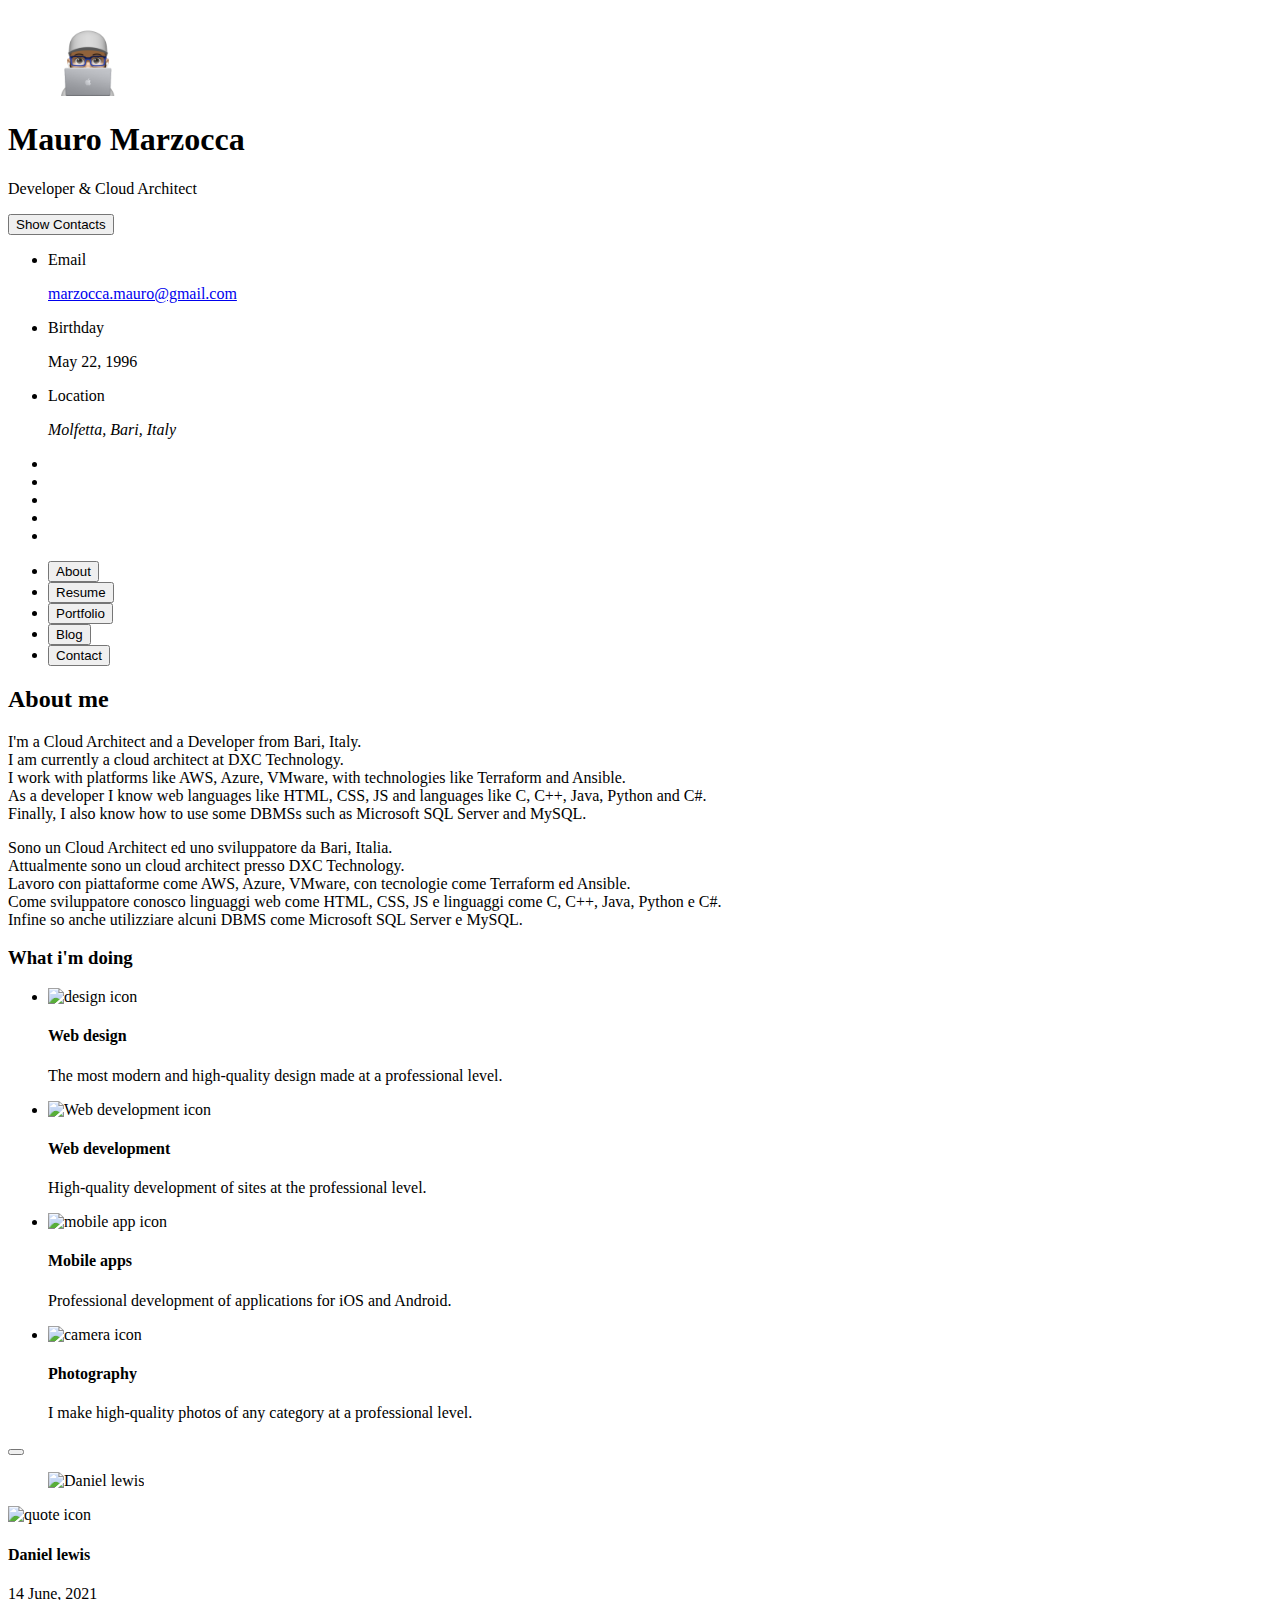
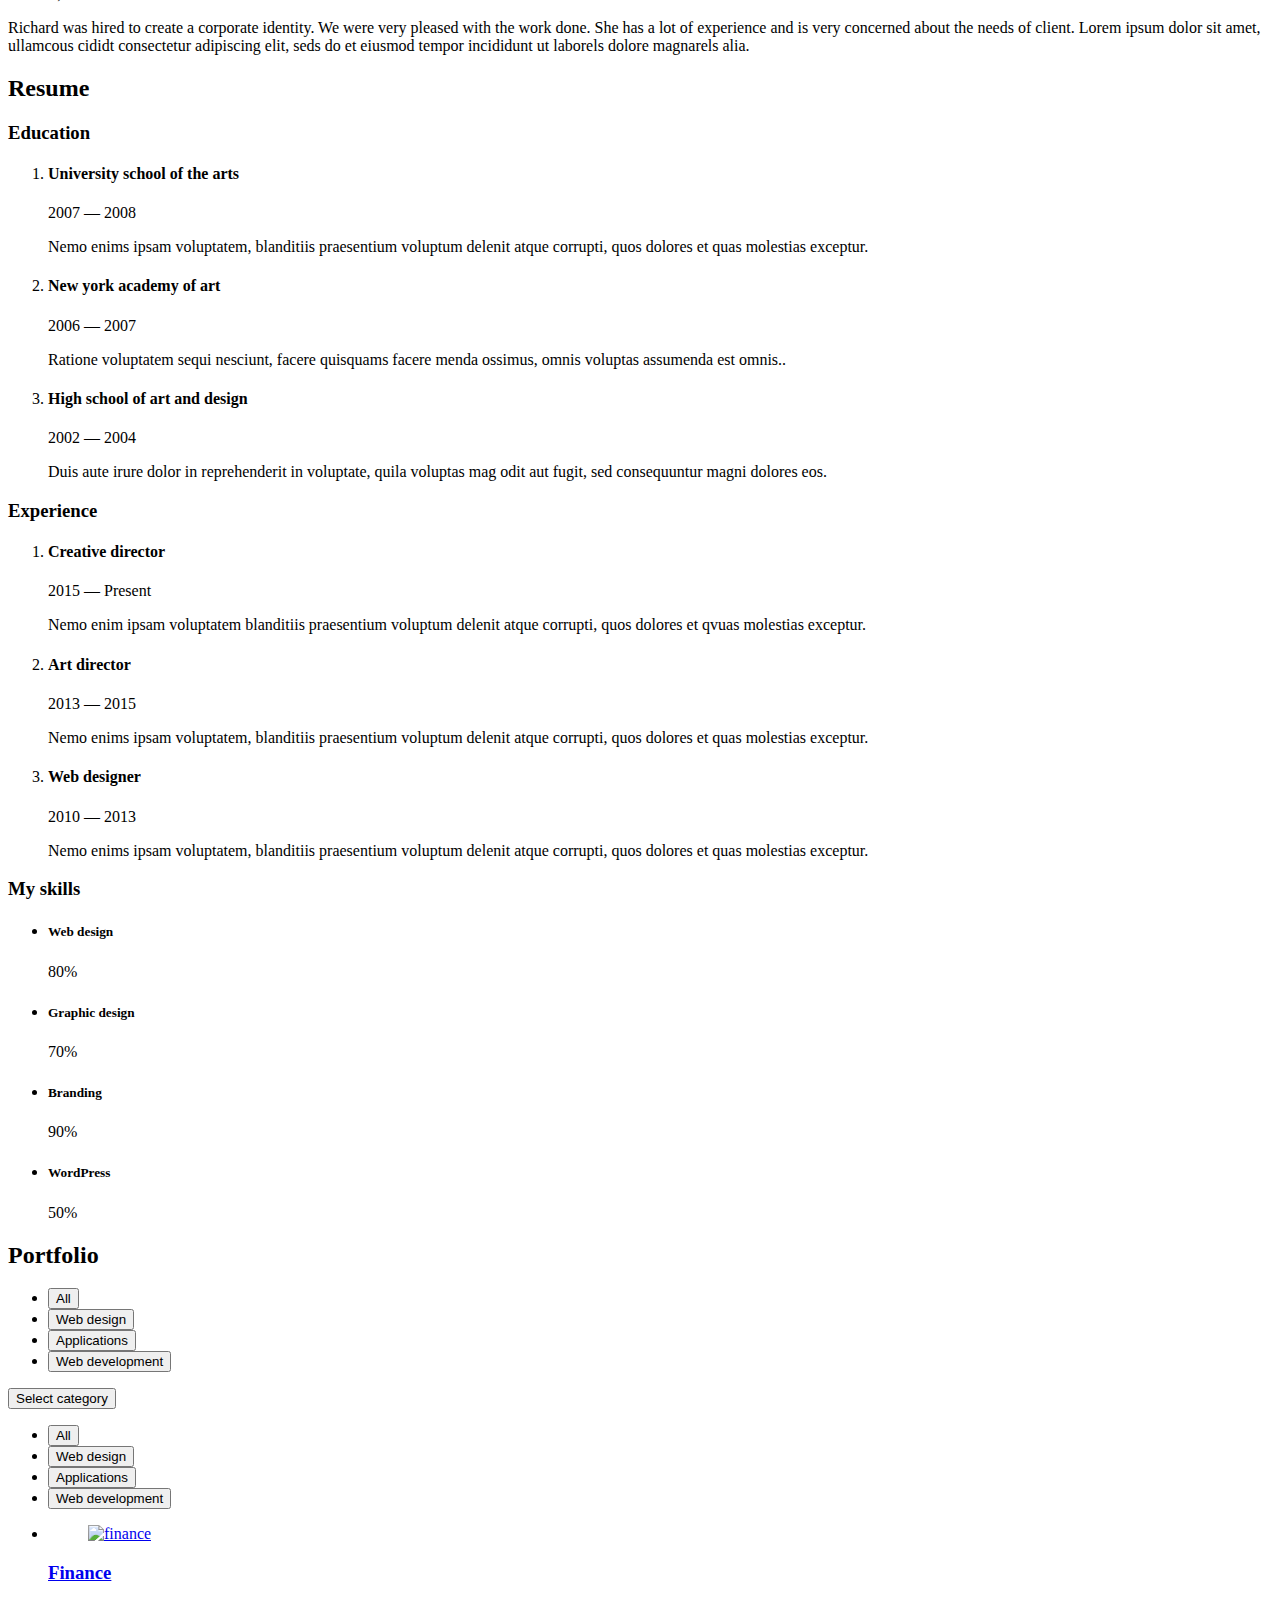
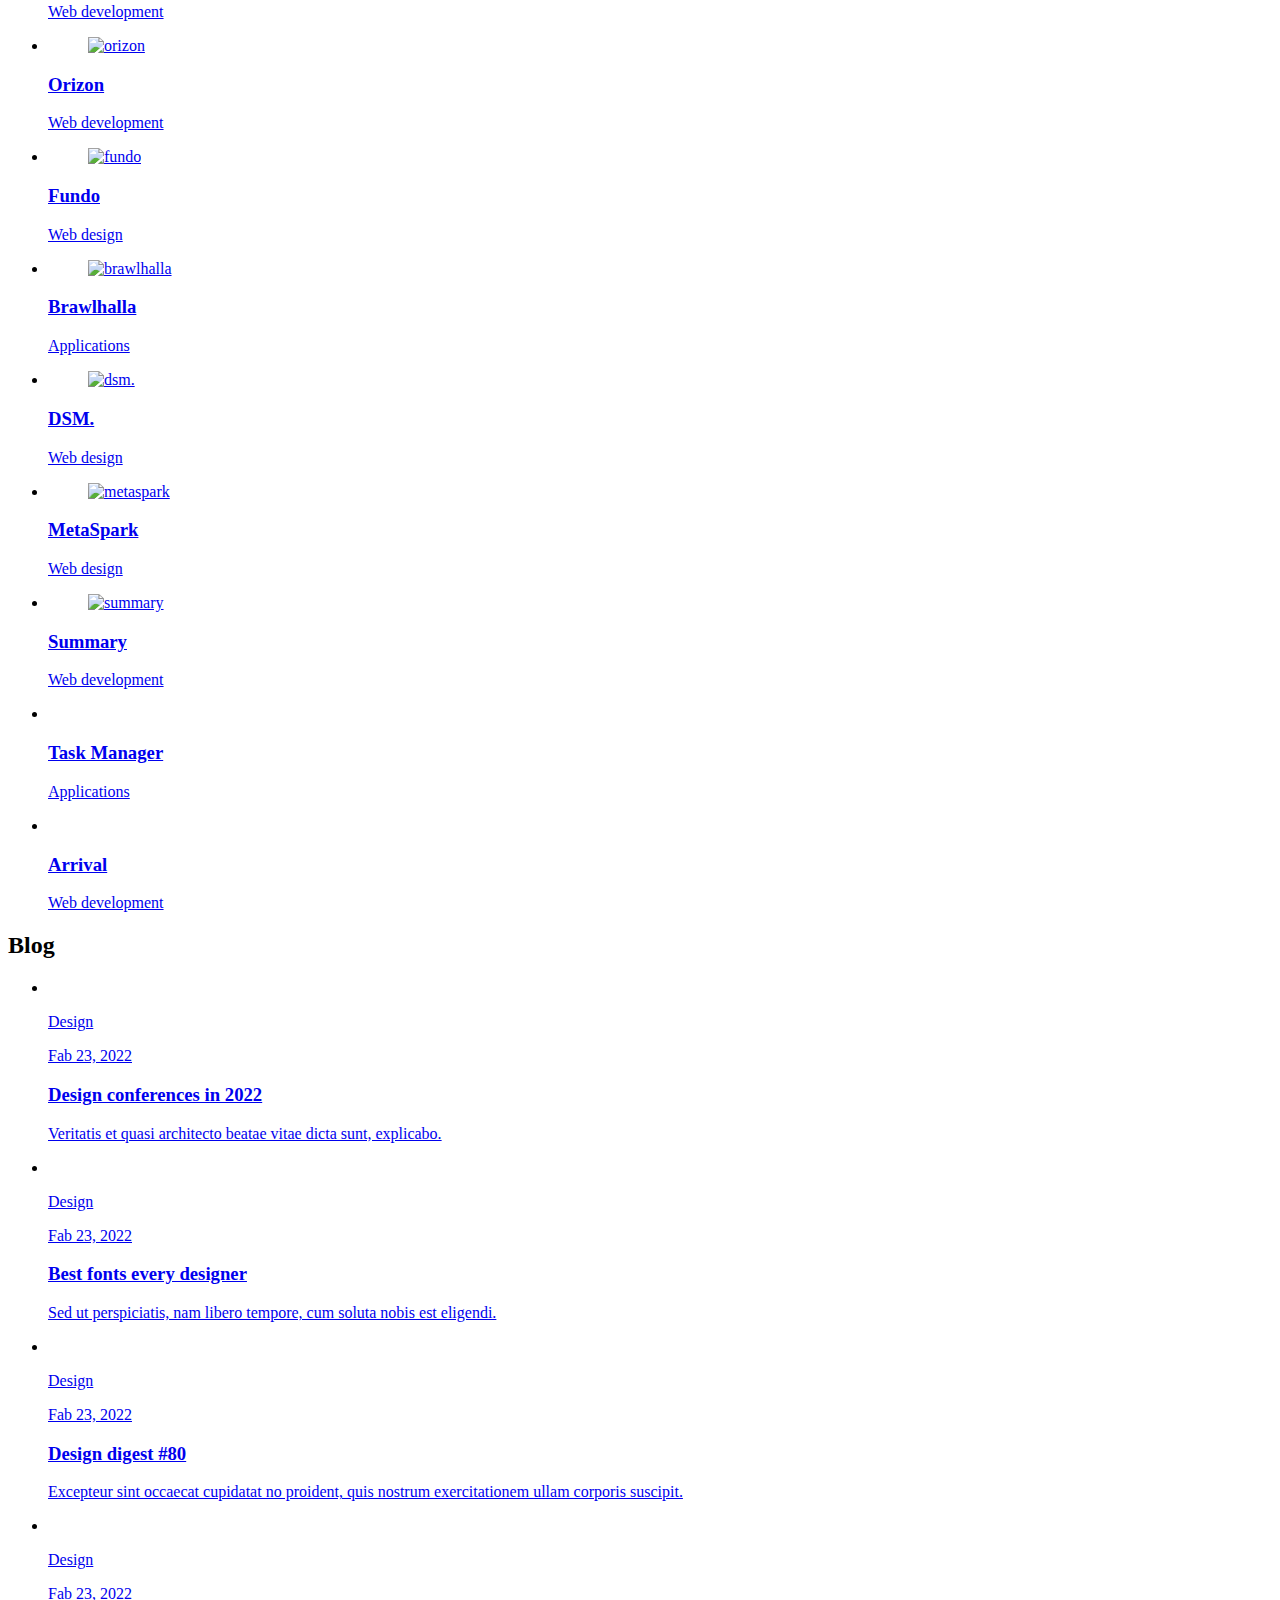
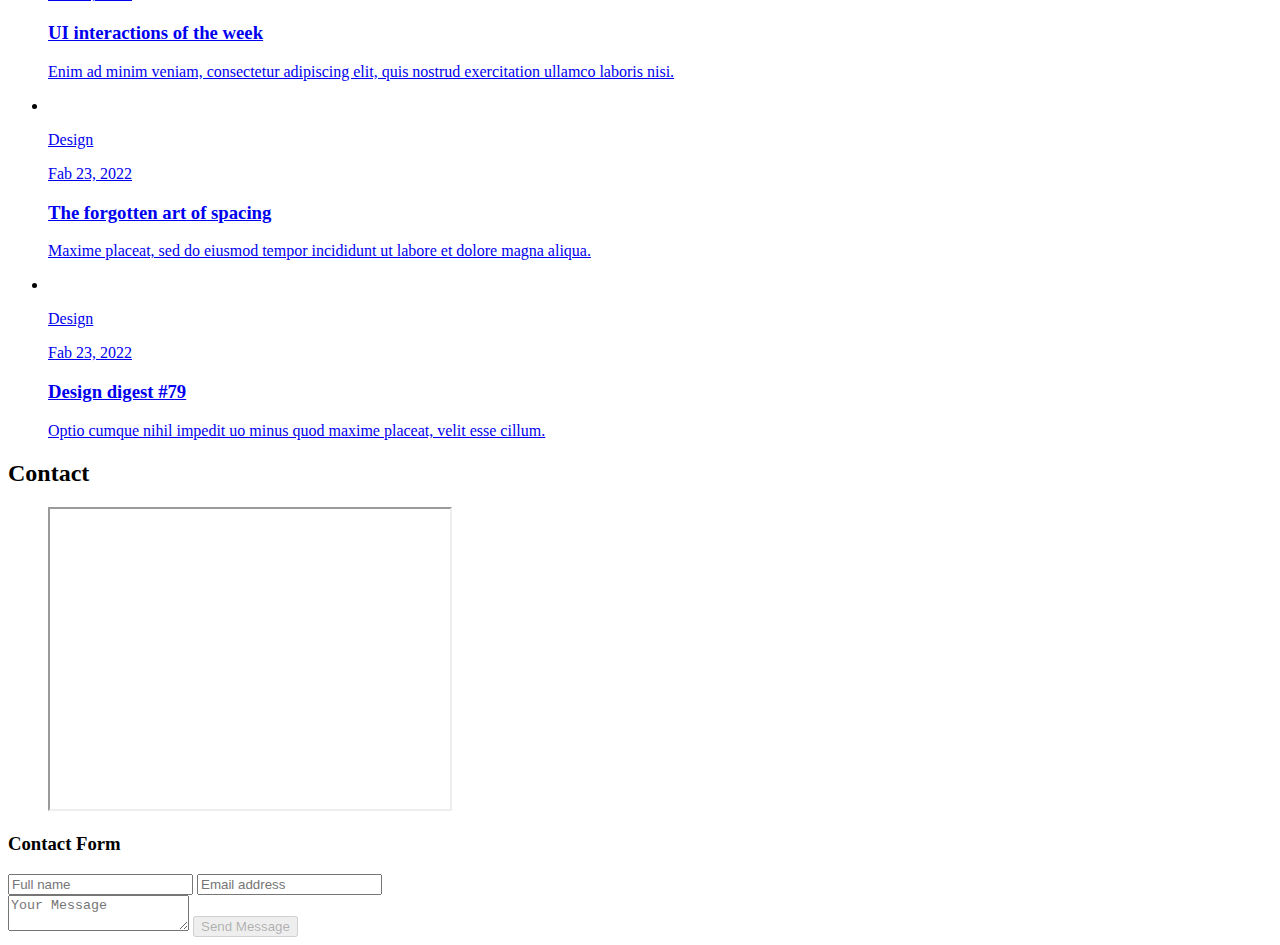
==== index.html @ 9674377b "Update Index" ====
<!DOCTYPE html>
<html lang="it">

<head>
  <meta charset="UTF-8">
  <meta http-equiv="X-UA-Compatible" content="IE=edge">
  <meta name="viewport" content="width=device-width, initial-scale=1.0">
  <title>Mauro's Personal Portfolio</title>

  <!--
    - favicon
  -->
  <link rel="shortcut icon" href="./assets/images/logo.ico" type="image/x-icon">

  <!--
    - custom css link
  -->
  <link rel="stylesheet" href="./assets/css/style.css">

  <!--
    - google font link
  -->
  <link rel="preconnect" href="https://fonts.googleapis.com">
  <link rel="preconnect" href="https://fonts.gstatic.com" crossorigin>
  <link href="https://fonts.googleapis.com/css2?family=Poppins:wght@300;400;500;600&display=swap" rel="stylesheet">
</head>

<body>

  <!--
    - #MAIN
  -->

  <main>

    <!--
      - #SIDEBAR
    -->

    <aside class="sidebar" data-sidebar>

      <div class="sidebar-info">

        <figure class="avatar-box">
          <img src="./assets/images/my-avatar.png" alt="Richard hanrick" width="80">
        </figure>

        <div class="info-content">
          <h1 class="name" title="Mauro Marzocca">Mauro Marzocca</h1>

          <p class="title">Developer & Cloud Architect</p>
        </div>

        <button class="info_more-btn" data-sidebar-btn>
          <span>Show Contacts</span>

          <ion-icon name="chevron-down"></ion-icon>
        </button>

      </div>

      <div class="sidebar-info_more">

        <div class="separator"></div>

        <ul class="contacts-list">

          <li class="contact-item">

            <div class="icon-box">
              <ion-icon name="mail-outline"></ion-icon>
            </div>

            <div class="contact-info">
              <p class="contact-title">Email</p>

              <a href="mailto:marzocca.mauro@gmail.com" class="contact-link">marzocca.mauro@gmail.com</a>
            </div>

          </li>

          <li class="contact-item">

            <div class="icon-box">
              <ion-icon name="calendar-outline"></ion-icon>
            </div>

            <div class="contact-info">
              <p class="contact-title">Birthday</p>

              <time datetime="1982-06-23">May 22, 1996</time>
            </div>

          </li>

          <li class="contact-item">

            <div class="icon-box">
              <ion-icon name="location-outline"></ion-icon>
            </div>

            <div class="contact-info">
              <p class="contact-title">Location</p>

              <address>Molfetta, Bari, Italy</address>
            </div>

          </li>

        </ul>

        <div class="separator"></div>

        <ul class="social-list">

          <li class="social-item">
            <a href="https://www.facebook.com/m.marzocca" class="social-link" target="_blank">
              <ion-icon name="logo-facebook"></ion-icon>
            </a>
          </li>

          <li class="social-item">
            <a href="https://twitter.com/mauromarzocca" class="social-link" target="_blank">
              <ion-icon name="logo-twitter"></ion-icon>
            </a>
          </li>

          <li class="social-item">
            <a href="https://www.instagram.com/marzoccamauro/" class="social-link" target="_blank">
              <ion-icon name="logo-instagram"></ion-icon>
            </a>
          </li>

          <li class="social-item">
            <a href="https://it.linkedin.com/in/mauro-marzocca-365193121" class="social-link" target="_blank">
              <ion-icon name="logo-linkedin"></ion-icon>
            </a>
          </li>

          <li class="social-item">
            <a href="https://github.com/mauromarzocca" class="social-link" target="_blank">
              <ion-icon name="logo-github"></ion-icon>
            </a>
          </li>

        </ul>

      </div>

    </aside>





    <!--
      - #main-content
    -->

    <div class="main-content">

      <!--
        - #NAVBAR
      -->

      <nav class="navbar">

        <ul class="navbar-list">

          <li class="navbar-item">
            <button class="navbar-link  active" data-nav-link>About</button>
          </li>

          <li class="navbar-item">
            <button class="navbar-link" data-nav-link>Resume</button>
          </li>

          <li class="navbar-item">
            <button class="navbar-link" data-nav-link>Portfolio</button>
          </li>

          <li class="navbar-item">
            <button class="navbar-link" data-nav-link>Blog</button>
          </li>

          <li class="navbar-item">
            <button class="navbar-link" data-nav-link>Contact</button>
          </li>

        </ul>

      </nav>





      <!--
        - #ABOUT
      -->

      <article class="about  active" data-page="about">

        <header>
          <h2 class="h2 article-title">About me</h2>
        </header>

        <section class="about-text">
          <p>
            I'm a Cloud Architect and a Developer from Bari, Italy.<br>
            I am currently a cloud architect at DXC Technology.<br>
            I work with platforms like AWS, Azure, VMware, with technologies like Terraform and Ansible.<br>
            As a developer I know web languages like HTML, CSS, JS and languages like C, C++, Java, Python and C#.<br>
            Finally, I also know how to use some DBMSs such as Microsoft SQL Server and MySQL.
          </p>

          <p>
            Sono un Cloud Architect ed uno sviluppatore da Bari, Italia.<br>
            Attualmente sono un cloud architect presso DXC Technology.<br>
            Lavoro con piattaforme come AWS, Azure, VMware, con tecnologie come Terraform ed Ansible.<br>
            Come sviluppatore conosco linguaggi web come HTML, CSS, JS e linguaggi come C, C++, Java, Python e C#.<br>
            Infine so anche utilizziare alcuni DBMS come Microsoft SQL Server e MySQL.
          </p>
        </section>


        <!--
          - service
        -->

        <section class="service">

          <h3 class="h3 service-title">What i'm doing</h3>

          <ul class="service-list">

            <li class="service-item">

              <div class="service-icon-box">
                <img src="./assets/images/icon-design.svg
                " alt="design icon" width="40">
              </div>

              <div class="service-content-box">
                <h4 class="h4 service-item-title">Web design</h4>

                <p class="service-item-text">
                  The most modern and high-quality design made at a professional level.
                </p>
              </div>

            </li>

            <li class="service-item">

              <div class="service-icon-box">
                <img src="./assets/images/icon-dev.svg" alt="Web development icon" width="40">
              </div>

              <div class="service-content-box">
                <h4 class="h4 service-item-title">Web development</h4>

                <p class="service-item-text">
                  High-quality development of sites at the professional level.
                </p>
              </div>

            </li>

            <li class="service-item">

              <div class="service-icon-box">
                <img src="./assets/images/icon-app.svg" alt="mobile app icon" width="40">
              </div>

              <div class="service-content-box">
                <h4 class="h4 service-item-title">Mobile apps</h4>

                <p class="service-item-text">
                  Professional development of applications for iOS and Android.
                </p>
              </div>

            </li>

            <li class="service-item">

              <div class="service-icon-box">
                <img src="./assets/images/icon-photo.svg" alt="camera icon" width="40">
              </div>

              <div class="service-content-box">
                <h4 class="h4 service-item-title">Photography</h4>

                <p class="service-item-text">
                  I make high-quality photos of any category at a professional level.
                </p>
              </div>

            </li>

          </ul>

        </section>


        <!--
          - testimonials modal
        -->

        <div class="modal-container" data-modal-container>

          <div class="overlay" data-overlay></div>

          <section class="testimonials-modal">

            <button class="modal-close-btn" data-modal-close-btn>
              <ion-icon name="close-outline"></ion-icon>
            </button>

            <div class="modal-img-wrapper">
              <figure class="modal-avatar-box">
                <img src="./assets/images/avatar-1.png" alt="Daniel lewis" width="80" data-modal-img>
              </figure>

              <img src="./assets/images/icon-quote.svg" alt="quote icon">
            </div>

            <div class="modal-content">

              <h4 class="h3 modal-title" data-modal-title>Daniel lewis</h4>

              <time datetime="2021-06-14">14 June, 2021</time>

              <div data-modal-text>
                <p>
                  Richard was hired to create a corporate identity. We were very pleased with the work done. She has a
                  lot of experience
                  and is very concerned about the needs of client. Lorem ipsum dolor sit amet, ullamcous cididt
                  consectetur adipiscing
                  elit, seds do et eiusmod tempor incididunt ut laborels dolore magnarels alia.
                </p>
              </div>

            </div>

          </section>

        </div>


        <!--
          - clients
        -->


      </article>





      <!--
        - #RESUME
      -->

      <article class="resume" data-page="resume">

        <header>
          <h2 class="h2 article-title">Resume</h2>
        </header>

        <section class="timeline">

          <div class="title-wrapper">
            <div class="icon-box">
              <ion-icon name="book-outline"></ion-icon>
            </div>

            <h3 class="h3">Education</h3>
          </div>

          <ol class="timeline-list">

            <li class="timeline-item">

              <h4 class="h4 timeline-item-title">University school of the arts</h4>

              <span>2007 — 2008</span>

              <p class="timeline-text">
                Nemo enims ipsam voluptatem, blanditiis praesentium voluptum delenit atque corrupti, quos dolores et
                quas molestias
                exceptur.
              </p>

            </li>

            <li class="timeline-item">

              <h4 class="h4 timeline-item-title">New york academy of art</h4>

              <span>2006 — 2007</span>

              <p class="timeline-text">
                Ratione voluptatem sequi nesciunt, facere quisquams facere menda ossimus, omnis voluptas assumenda est
                omnis..
              </p>

            </li>

            <li class="timeline-item">

              <h4 class="h4 timeline-item-title">High school of art and design</h4>

              <span>2002 — 2004</span>

              <p class="timeline-text">
                Duis aute irure dolor in reprehenderit in voluptate, quila voluptas mag odit aut fugit, sed consequuntur
                magni dolores
                eos.
              </p>

            </li>

          </ol>

        </section>

        <section class="timeline">

          <div class="title-wrapper">
            <div class="icon-box">
              <ion-icon name="book-outline"></ion-icon>
            </div>

            <h3 class="h3">Experience</h3>
          </div>

          <ol class="timeline-list">

            <li class="timeline-item">

              <h4 class="h4 timeline-item-title">Creative director</h4>

              <span>2015 — Present</span>

              <p class="timeline-text">
                Nemo enim ipsam voluptatem blanditiis praesentium voluptum delenit atque corrupti, quos dolores et qvuas
                molestias
                exceptur.
              </p>

            </li>

            <li class="timeline-item">

              <h4 class="h4 timeline-item-title">Art director</h4>

              <span>2013 — 2015</span>

              <p class="timeline-text">
                Nemo enims ipsam voluptatem, blanditiis praesentium voluptum delenit atque corrupti, quos dolores et
                quas molestias
                exceptur.
              </p>

            </li>

            <li class="timeline-item">

              <h4 class="h4 timeline-item-title">Web designer</h4>

              <span>2010 — 2013</span>

              <p class="timeline-text">
                Nemo enims ipsam voluptatem, blanditiis praesentium voluptum delenit atque corrupti, quos dolores et
                quas molestias
                exceptur.
              </p>

            </li>

          </ol>

        </section>

        <section class="skill">

          <h3 class="h3 skills-title">My skills</h3>

          <ul class="skills-list content-card">

            <li class="skills-item">

              <div class="title-wrapper">
                <h5 class="h5">Web design</h5>
                <data value="80">80%</data>
              </div>

              <div class="skill-progress-bg">
                <div class="skill-progress-fill" style="width: 80%;"></div>
              </div>

            </li>

            <li class="skills-item">

              <div class="title-wrapper">
                <h5 class="h5">Graphic design</h5>
                <data value="70">70%</data>
              </div>

              <div class="skill-progress-bg">
                <div class="skill-progress-fill" style="width: 70%;"></div>
              </div>

            </li>

            <li class="skills-item">

              <div class="title-wrapper">
                <h5 class="h5">Branding</h5>
                <data value="90">90%</data>
              </div>

              <div class="skill-progress-bg">
                <div class="skill-progress-fill" style="width: 90%;"></div>
              </div>

            </li>

            <li class="skills-item">

              <div class="title-wrapper">
                <h5 class="h5">WordPress</h5>
                <data value="50">50%</data>
              </div>

              <div class="skill-progress-bg">
                <div class="skill-progress-fill" style="width: 50%;"></div>
              </div>

            </li>

          </ul>

        </section>

      </article>





      <!--
        - #PORTFOLIO
      -->

      <article class="portfolio" data-page="portfolio">

        <header>
          <h2 class="h2 article-title">Portfolio</h2>
        </header>

        <section class="projects">

          <ul class="filter-list">

            <li class="filter-item">
              <button class="active" data-filter-btn>All</button>
            </li>

            <li class="filter-item">
              <button data-filter-btn>Web design</button>
            </li>

            <li class="filter-item">
              <button data-filter-btn>Applications</button>
            </li>

            <li class="filter-item">
              <button data-filter-btn>Web development</button>
            </li>

          </ul>

          <div class="filter-select-box">

            <button class="filter-select" data-select>

              <div class="select-value" data-selecct-value>Select category</div>

              <div class="select-icon">
                <ion-icon name="chevron-down"></ion-icon>
              </div>

            </button>

            <ul class="select-list">

              <li class="select-item">
                <button data-select-item>All</button>
              </li>

              <li class="select-item">
                <button data-select-item>Web design</button>
              </li>

              <li class="select-item">
                <button data-select-item>Applications</button>
              </li>

              <li class="select-item">
                <button data-select-item>Web development</button>
              </li>

            </ul>

          </div>

          <ul class="project-list">

            <li class="project-item  active" data-filter-item data-category="web development">
              <a href="#">

                <figure class="project-img">
                  <div class="project-item-icon-box">
                    <ion-icon name="eye-outline"></ion-icon>
                  </div>

                  <img src="./assets/images/project-1.jpg" alt="finance" loading="lazy">
                </figure>

                <h3 class="project-title">Finance</h3>

                <p class="project-category">Web development</p>

              </a>
            </li>

            <li class="project-item  active" data-filter-item data-category="web development">
              <a href="#">

                <figure class="project-img">
                  <div class="project-item-icon-box">
                    <ion-icon name="eye-outline"></ion-icon>
                  </div>

                  <img src="./assets/images/project-2.png" alt="orizon" loading="lazy">
                </figure>

                <h3 class="project-title">Orizon</h3>

                <p class="project-category">Web development</p>

              </a>
            </li>

            <li class="project-item  active" data-filter-item data-category="web design">
              <a href="#">

                <figure class="project-img">
                  <div class="project-item-icon-box">
                    <ion-icon name="eye-outline"></ion-icon>
                  </div>

                  <img src="./assets/images/project-3.jpg" alt="fundo" loading="lazy">
                </figure>

                <h3 class="project-title">Fundo</h3>

                <p class="project-category">Web design</p>

              </a>
            </li>

            <li class="project-item  active" data-filter-item data-category="applications">
              <a href="#">

                <figure class="project-img">
                  <div class="project-item-icon-box">
                    <ion-icon name="eye-outline"></ion-icon>
                  </div>

                  <img src="./assets/images/project-4.png" alt="brawlhalla" loading="lazy">
                </figure>

                <h3 class="project-title">Brawlhalla</h3>

                <p class="project-category">Applications</p>

              </a>
            </li>

            <li class="project-item  active" data-filter-item data-category="web design">
              <a href="#">

                <figure class="project-img">
                  <div class="project-item-icon-box">
                    <ion-icon name="eye-outline"></ion-icon>
                  </div>

                  <img src="./assets/images/project-5.png" alt="dsm." loading="lazy">
                </figure>

                <h3 class="project-title">DSM.</h3>

                <p class="project-category">Web design</p>

              </a>
            </li>

            <li class="project-item  active" data-filter-item data-category="web design">
              <a href="#">

                <figure class="project-img">
                  <div class="project-item-icon-box">
                    <ion-icon name="eye-outline"></ion-icon>
                  </div>

                  <img src="./assets/images/project-6.png" alt="metaspark" loading="lazy">
                </figure>

                <h3 class="project-title">MetaSpark</h3>

                <p class="project-category">Web design</p>

              </a>
            </li>

            <li class="project-item  active" data-filter-item data-category="web development">
              <a href="#">

                <figure class="project-img">
                  <div class="project-item-icon-box">
                    <ion-icon name="eye-outline"></ion-icon>
                  </div>

                  <img src="./assets/images/project-7.png" alt="summary" loading="lazy">
                </figure>

                <h3 class="project-title">Summary</h3>

                <p class="project-category">Web development</p>

              </a>
            </li>

            <li class="project-item  active" data-filter-item data-category="applications">
              <a href="#">

                <figure class="project-img">
                  <div class="project-item-icon-box">
                    <ion-icon name="eye-outline"></ion-icon>
                  </div>

                  <img src="./assets/images/project-8.jpg" alt="task manager" loading="lazy">
                </figure>

                <h3 class="project-title">Task Manager</h3>

                <p class="project-category">Applications</p>

              </a>
            </li>

            <li class="project-item  active" data-filter-item data-category="web development">
              <a href="#">

                <figure class="project-img">
                  <div class="project-item-icon-box">
                    <ion-icon name="eye-outline"></ion-icon>
                  </div>

                  <img src="./assets/images/project-9.png" alt="arrival" loading="lazy">
                </figure>

                <h3 class="project-title">Arrival</h3>

                <p class="project-category">Web development</p>

              </a>
            </li>

          </ul>

        </section>

      </article>





      <!--
        - #BLOG
      -->

      <article class="blog" data-page="blog">

        <header>
          <h2 class="h2 article-title">Blog</h2>
        </header>

        <section class="blog-posts">

          <ul class="blog-posts-list">

            <li class="blog-post-item">
              <a href="#">

                <figure class="blog-banner-box">
                  <img src="./assets/images/blog-1.jpg" alt="Design conferences in 2022" loading="lazy">
                </figure>

                <div class="blog-content">

                  <div class="blog-meta">
                    <p class="blog-category">Design</p>

                    <span class="dot"></span>

                    <time datetime="2022-02-23">Fab 23, 2022</time>
                  </div>

                  <h3 class="h3 blog-item-title">Design conferences in 2022</h3>

                  <p class="blog-text">
                    Veritatis et quasi architecto beatae vitae dicta sunt, explicabo.
                  </p>

                </div>

              </a>
            </li>

            <li class="blog-post-item">
              <a href="#">

                <figure class="blog-banner-box">
                  <img src="./assets/images/blog-2.jpg" alt="Best fonts every designer" loading="lazy">
                </figure>

                <div class="blog-content">

                  <div class="blog-meta">
                    <p class="blog-category">Design</p>

                    <span class="dot"></span>

                    <time datetime="2022-02-23">Fab 23, 2022</time>
                  </div>

                  <h3 class="h3 blog-item-title">Best fonts every designer</h3>

                  <p class="blog-text">
                    Sed ut perspiciatis, nam libero tempore, cum soluta nobis est eligendi.
                  </p>

                </div>

              </a>
            </li>

            <li class="blog-post-item">
              <a href="#">

                <figure class="blog-banner-box">
                  <img src="./assets/images/blog-3.jpg" alt="Design digest #80" loading="lazy">
                </figure>

                <div class="blog-content">

                  <div class="blog-meta">
                    <p class="blog-category">Design</p>

                    <span class="dot"></span>

                    <time datetime="2022-02-23">Fab 23, 2022</time>
                  </div>

                  <h3 class="h3 blog-item-title">Design digest #80</h3>

                  <p class="blog-text">
                    Excepteur sint occaecat cupidatat no proident, quis nostrum exercitationem ullam corporis suscipit.
                  </p>

                </div>

              </a>
            </li>

            <li class="blog-post-item">
              <a href="#">

                <figure class="blog-banner-box">
                  <img src="./assets/images/blog-4.jpg" alt="UI interactions of the week" loading="lazy">
                </figure>

                <div class="blog-content">

                  <div class="blog-meta">
                    <p class="blog-category">Design</p>

                    <span class="dot"></span>

                    <time datetime="2022-02-23">Fab 23, 2022</time>
                  </div>

                  <h3 class="h3 blog-item-title">UI interactions of the week</h3>

                  <p class="blog-text">
                    Enim ad minim veniam, consectetur adipiscing elit, quis nostrud exercitation ullamco laboris nisi.
                  </p>

                </div>

              </a>
            </li>

            <li class="blog-post-item">
              <a href="#">

                <figure class="blog-banner-box">
                  <img src="./assets/images/blog-5.jpg" alt="The forgotten art of spacing" loading="lazy">
                </figure>

                <div class="blog-content">

                  <div class="blog-meta">
                    <p class="blog-category">Design</p>

                    <span class="dot"></span>

                    <time datetime="2022-02-23">Fab 23, 2022</time>
                  </div>

                  <h3 class="h3 blog-item-title">The forgotten art of spacing</h3>

                  <p class="blog-text">
                    Maxime placeat, sed do eiusmod tempor incididunt ut labore et dolore magna aliqua.
                  </p>

                </div>

              </a>
            </li>

            <li class="blog-post-item">
              <a href="#">

                <figure class="blog-banner-box">
                  <img src="./assets/images/blog-6.jpg" alt="Design digest #79" loading="lazy">
                </figure>

                <div class="blog-content">

                  <div class="blog-meta">
                    <p class="blog-category">Design</p>

                    <span class="dot"></span>

                    <time datetime="2022-02-23">Fab 23, 2022</time>
                  </div>

                  <h3 class="h3 blog-item-title">Design digest #79</h3>

                  <p class="blog-text">
                    Optio cumque nihil impedit uo minus quod maxime placeat, velit esse cillum.
                  </p>

                </div>

              </a>
            </li>

          </ul>

        </section>

      </article>





      <!--
        - #CONTACT
      -->

      <article class="contact" data-page="contact">

        <header>
          <h2 class="h2 article-title">Contact</h2>
        </header>

        <section class="mapbox" data-mapbox>
          <figure>
            <iframe
              src="https://www.google.com/maps/embed?pb=!1m18!1m12!1m3!1d199666.5651251294!2d-121.58334177520186!3d38.56165006739519!2m3!1f0!2f0!3f0!3m2!1i1024!2i768!4f13.1!3m3!1m2!1s0x809ac672b28397f9%3A0x921f6aaa74197fdb!2sSacramento%2C%20CA%2C%20USA!5e0!3m2!1sen!2sbd!4v1647608789441!5m2!1sen!2sbd"
              width="400" height="300" loading="lazy"></iframe>
          </figure>
        </section>

        <section class="contact-form">

          <h3 class="h3 form-title">Contact Form</h3>

          <form action="#" class="form" data-form>

            <div class="input-wrapper">
              <input type="text" name="fullname" class="form-input" placeholder="Full name" required data-form-input>

              <input type="email" name="email" class="form-input" placeholder="Email address" required data-form-input>
            </div>

            <textarea name="message" class="form-input" placeholder="Your Message" required data-form-input></textarea>

            <button class="form-btn" type="submit" disabled data-form-btn>
              <ion-icon name="paper-plane"></ion-icon>
              <span>Send Message</span>
            </button>

          </form>

        </section>

      </article>

    </div>

  </main>






  <!--
    - custom js link
  -->
  <script src="./assets/js/script.js"></script>

  <!--
    - ionicon link
  -->
  <script type="module" src="https://unpkg.com/ionicons@5.5.2/dist/ionicons/ionicons.esm.js"></script>
  <script nomodule src="https://unpkg.com/ionicons@5.5.2/dist/ionicons/ionicons.js"></script>

</body>

</html>
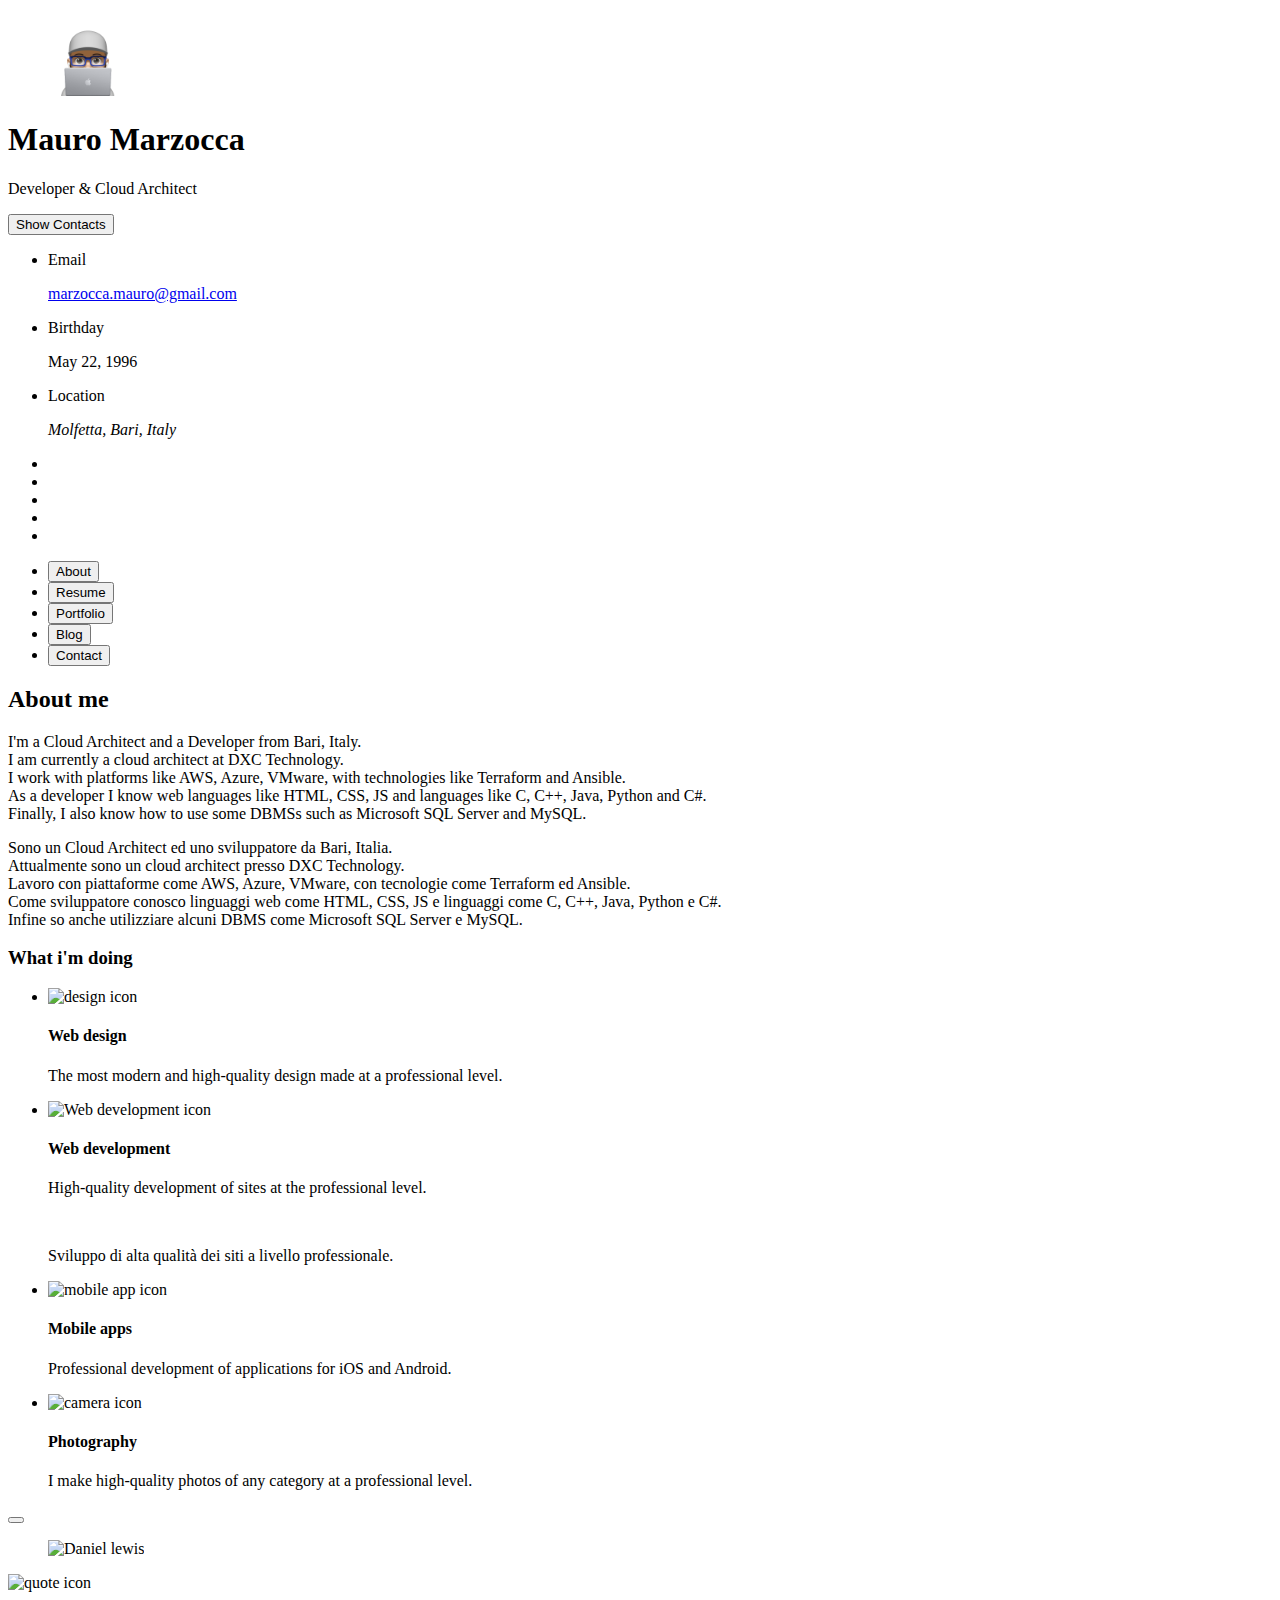
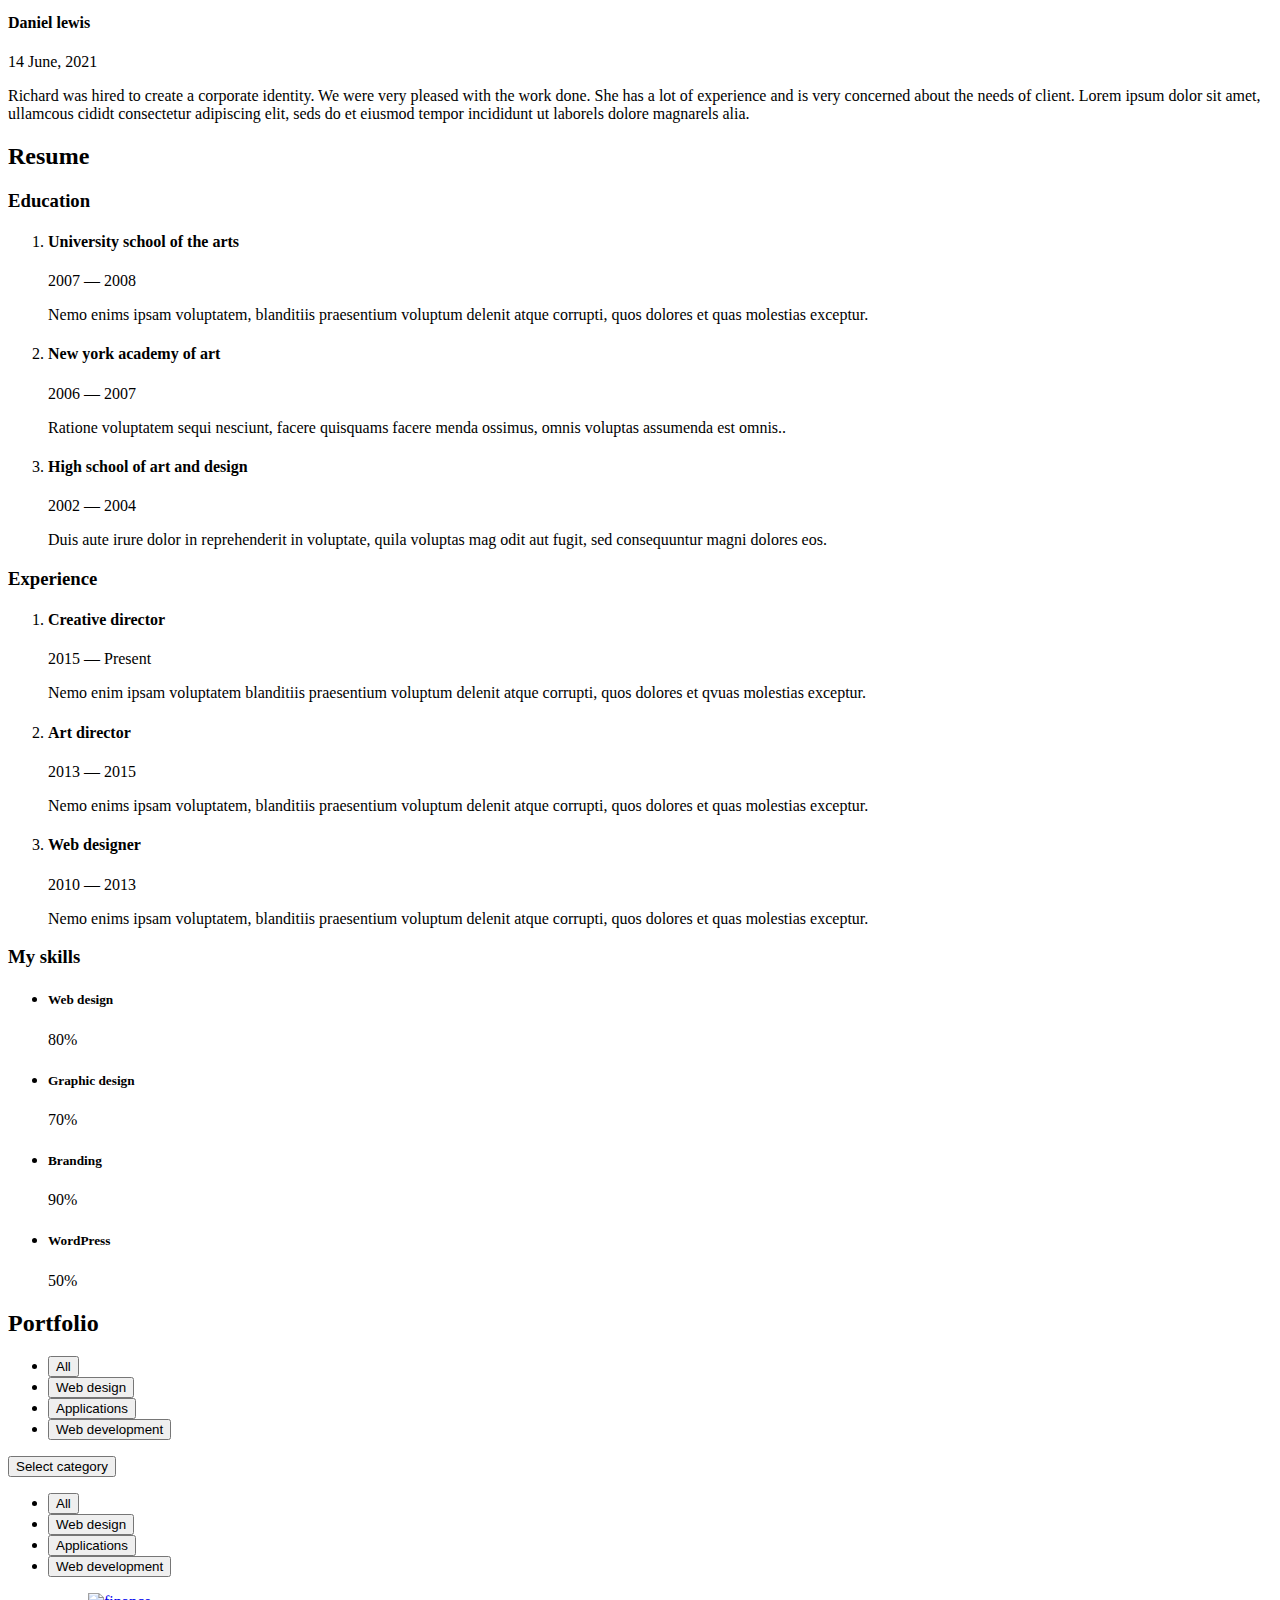
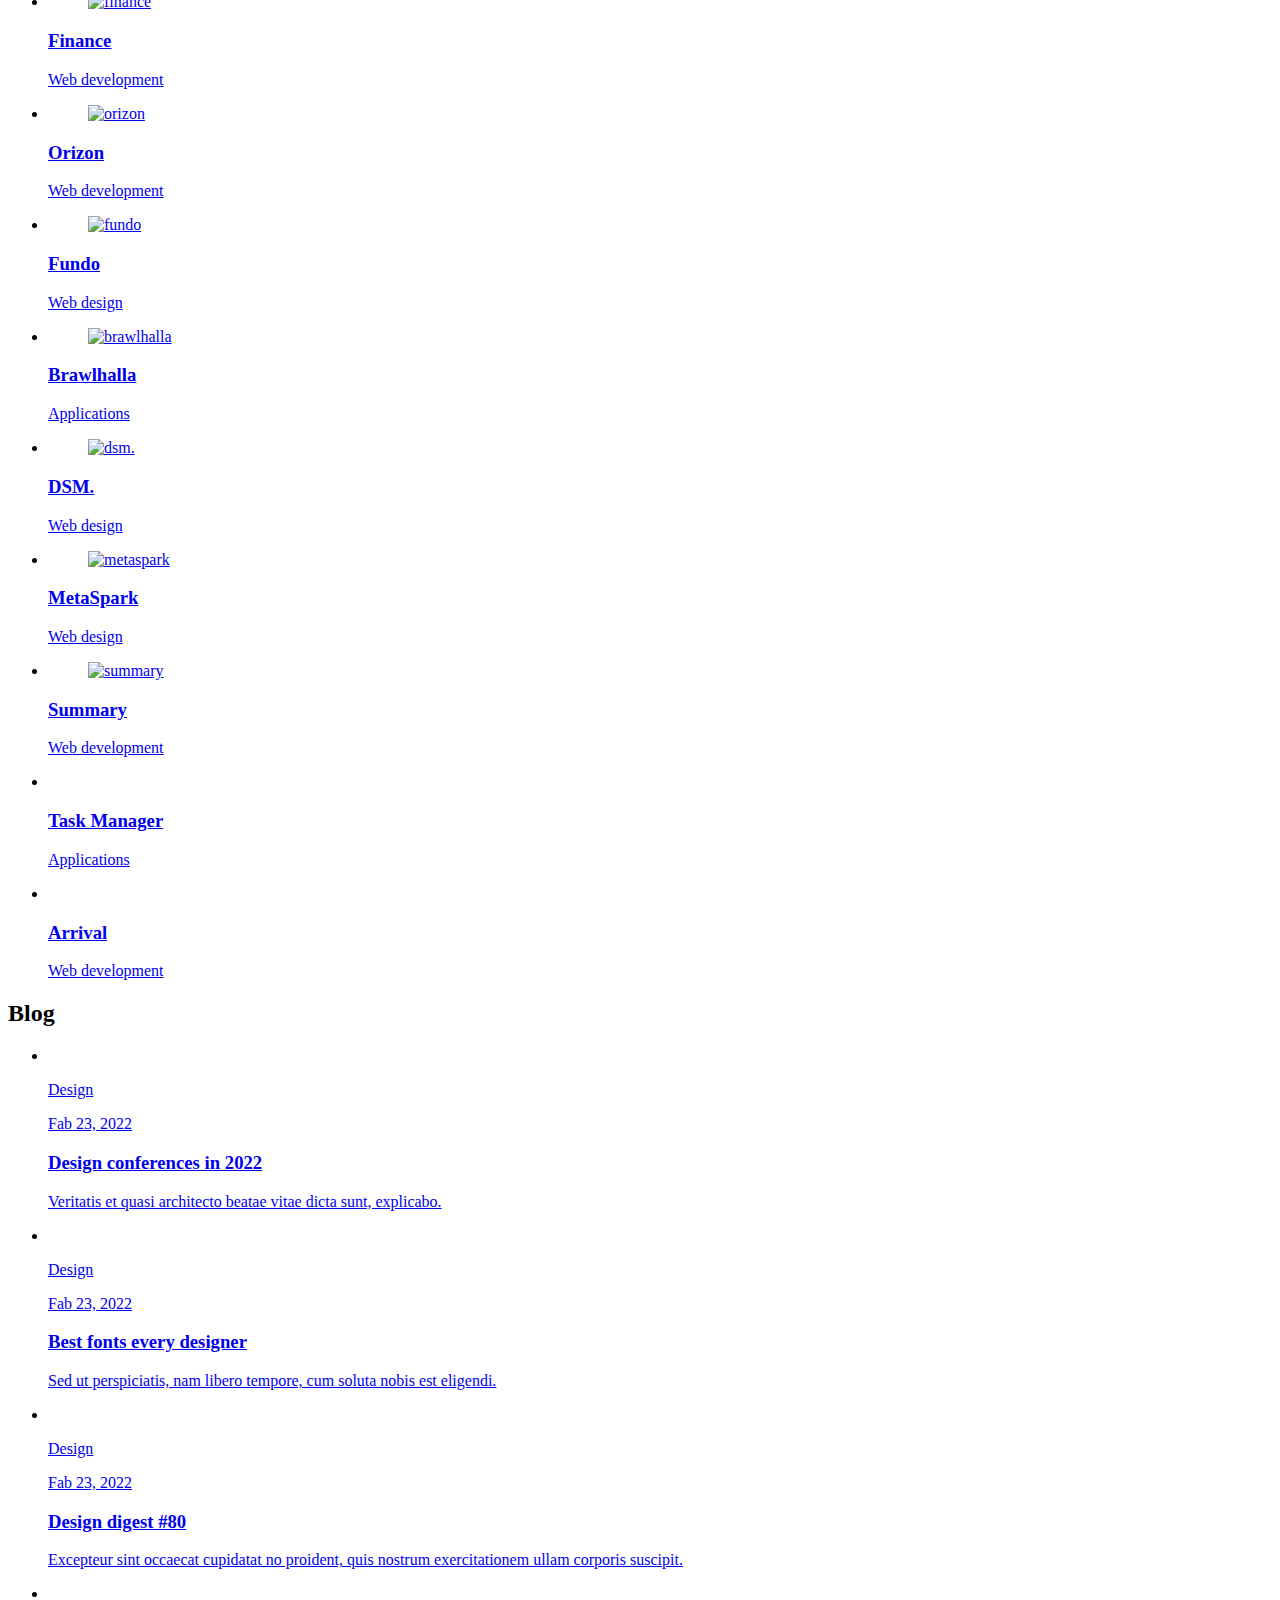
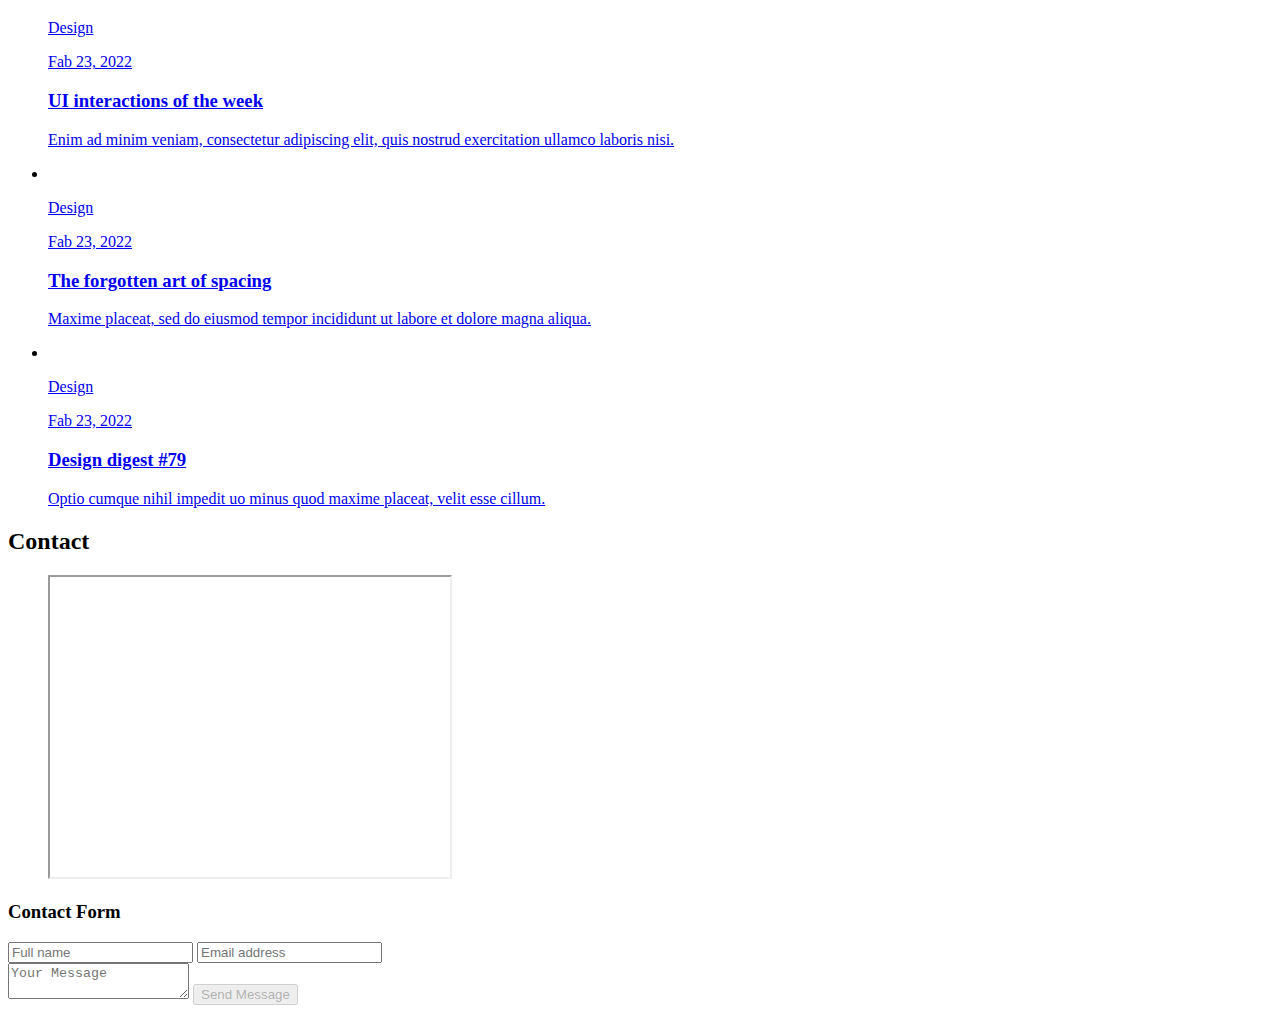
==== commit f35c2343: "Bug Fix" ====
--- a/index.html
+++ b/index.html
@@ -263,6 +263,12 @@
                 <p class="service-item-text">
                   High-quality development of sites at the professional level.
                 </p>
+
+                <br>
+
+                <p class="service-item-text">
+                  Sviluppo di alta qualità dei siti a livello professionale.
+                </p>
               </div>
 
             </li>
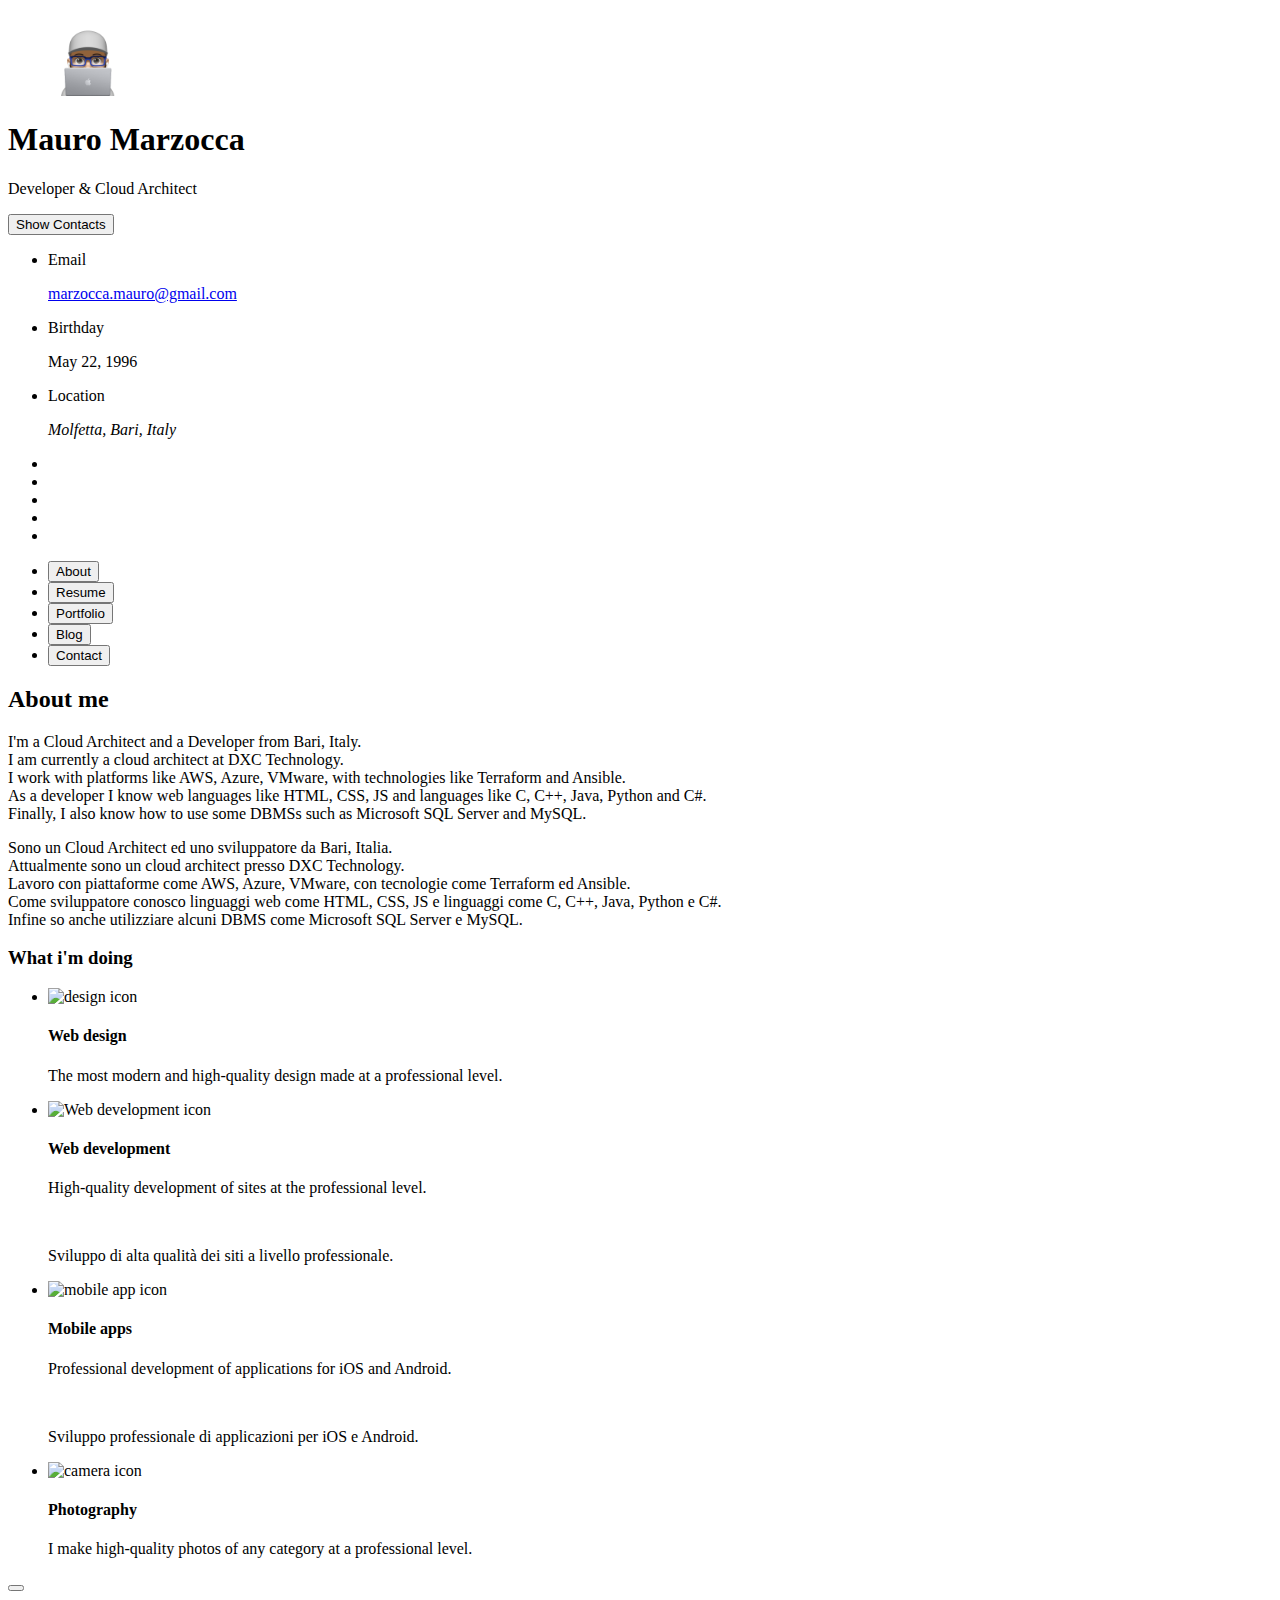
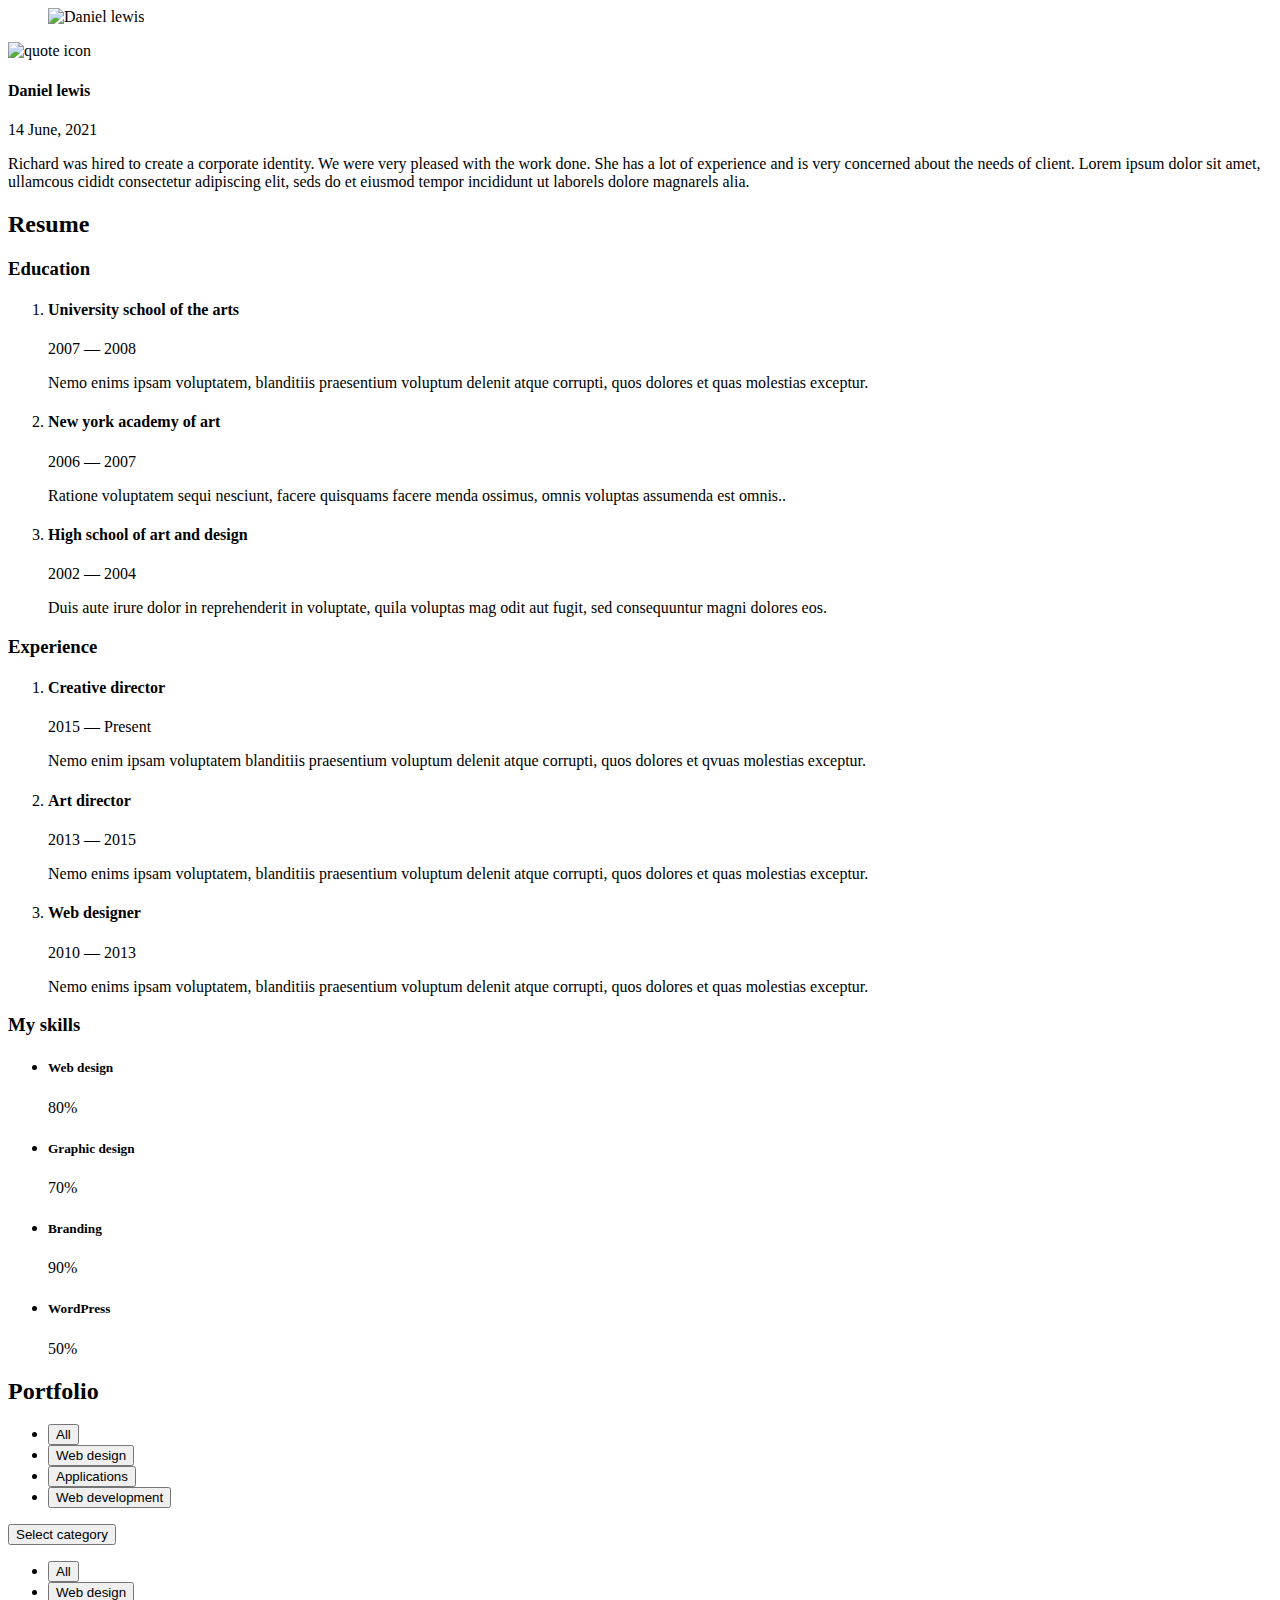
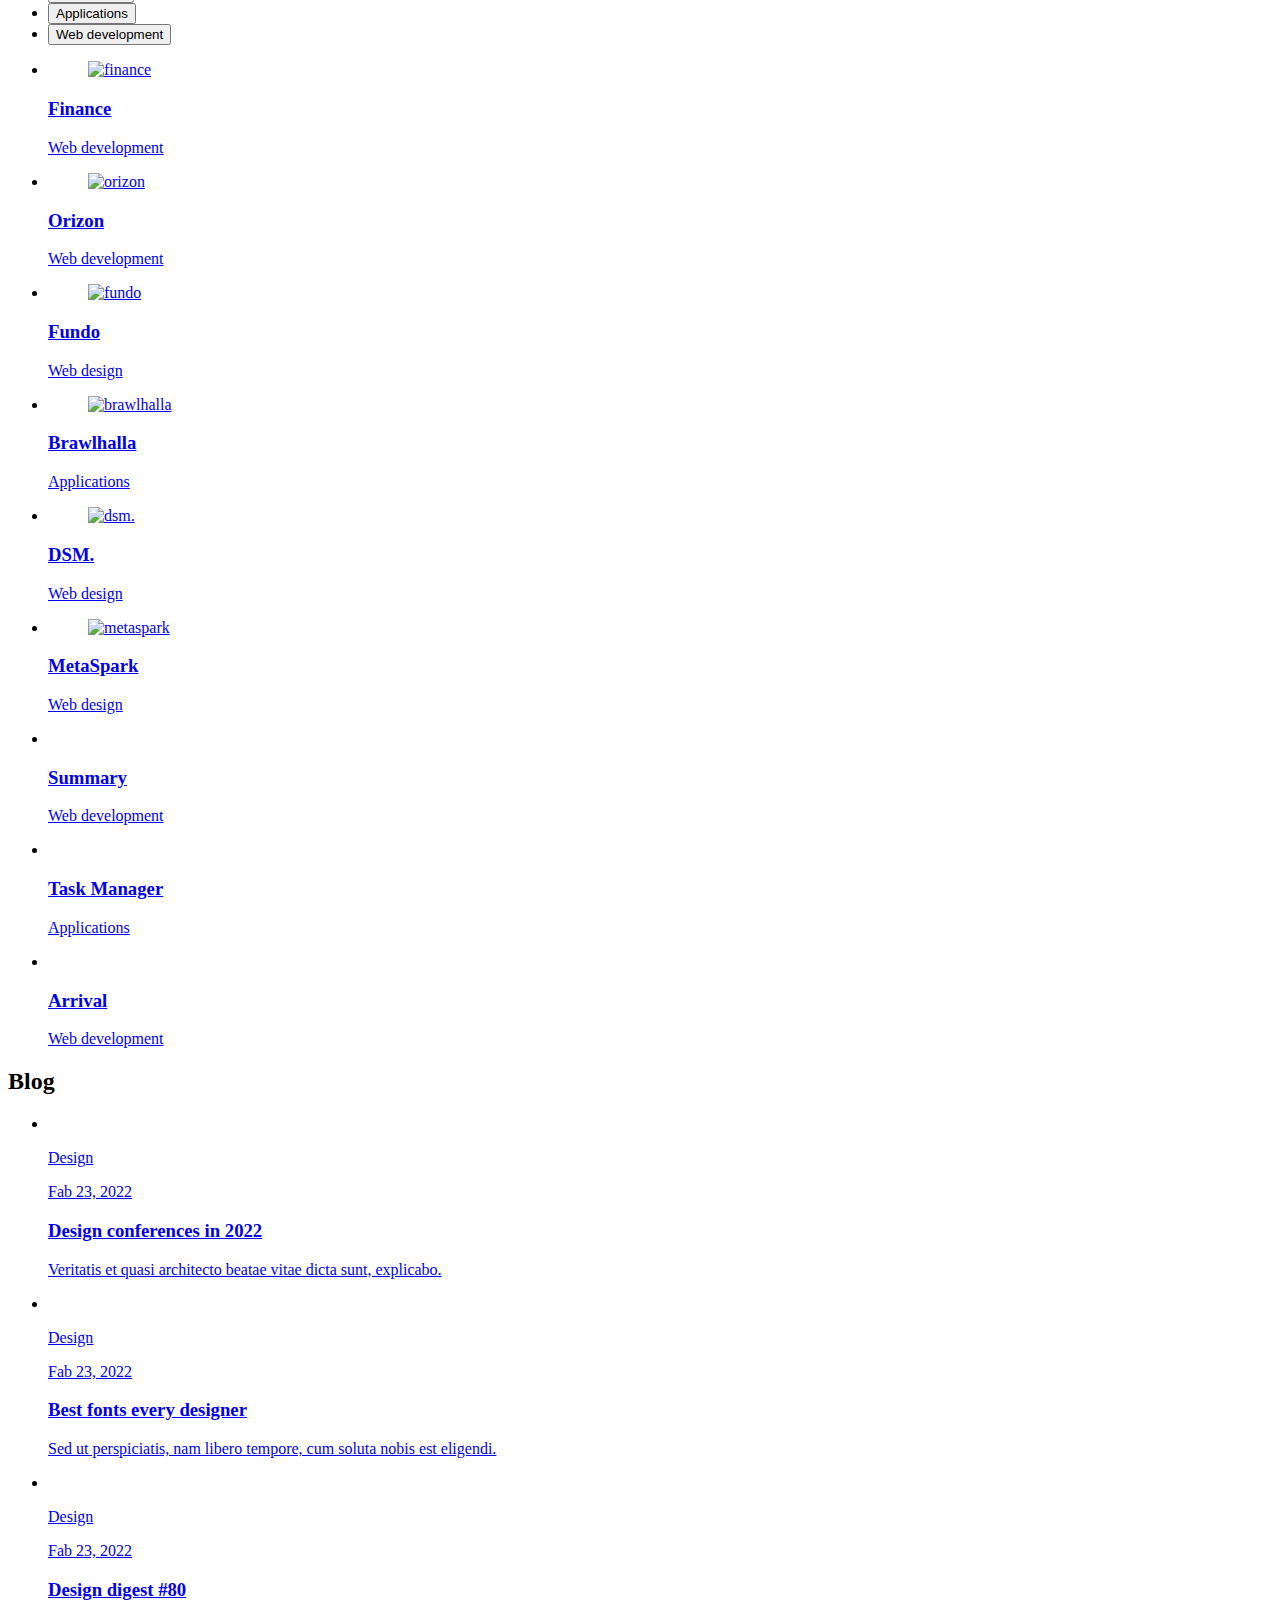
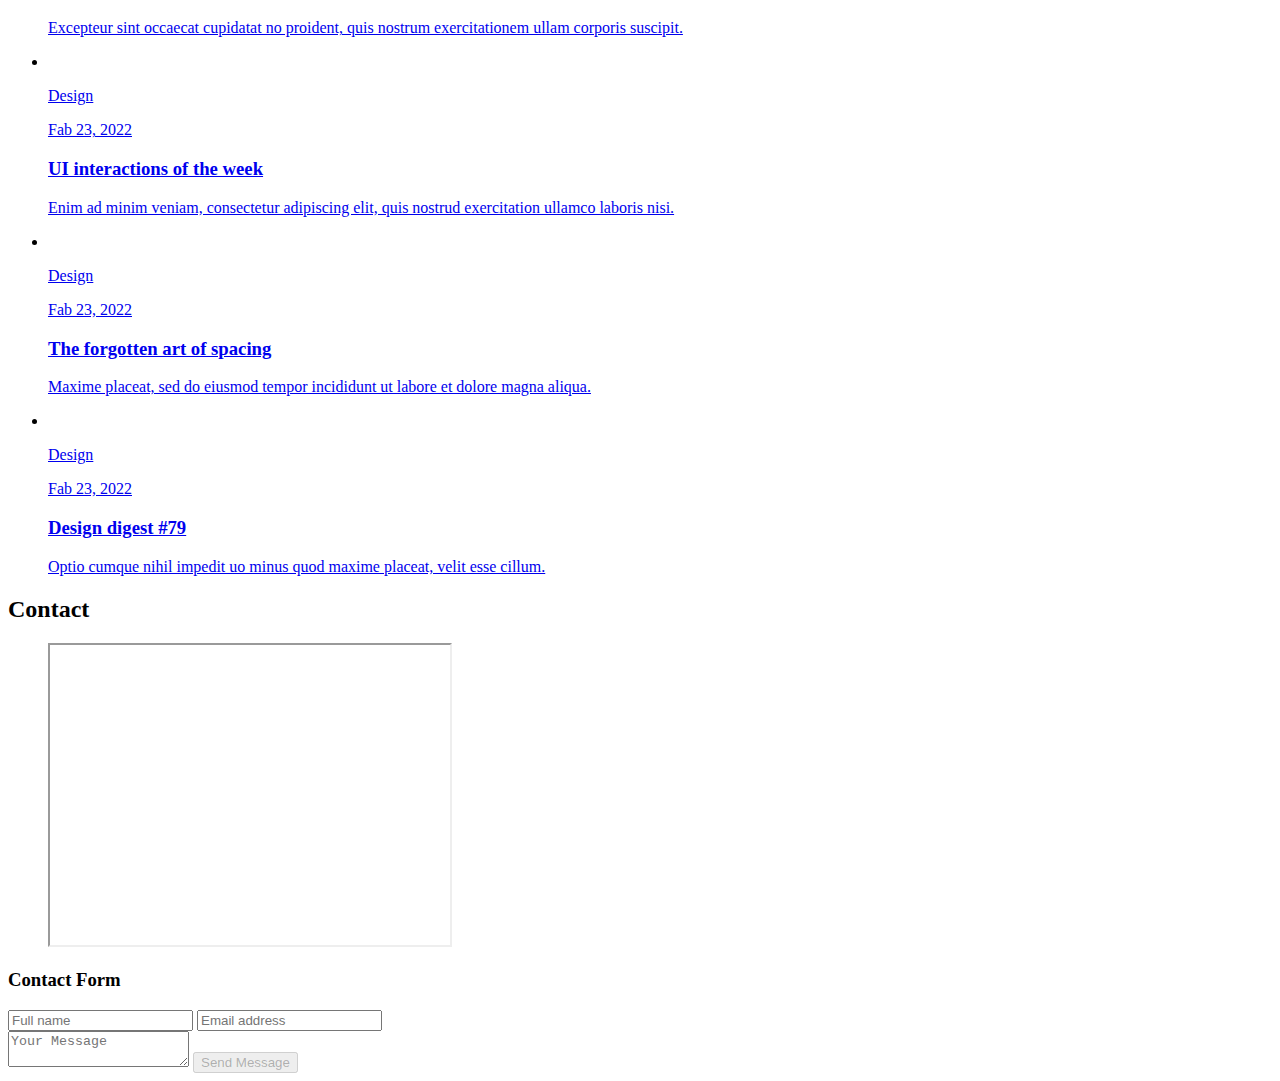
==== commit 5b723a49: "Update index" ====
--- a/index.html
+++ b/index.html
@@ -285,8 +285,13 @@
                 <p class="service-item-text">
                   Professional development of applications for iOS and Android.
                 </p>
-              </div>
-
+
+                <br>
+
+                <p class="service-item-text">
+                  Sviluppo professionale di applicazioni per iOS e Android.
+                </p>
+              </div>
             </li>
 
             <li class="service-item">
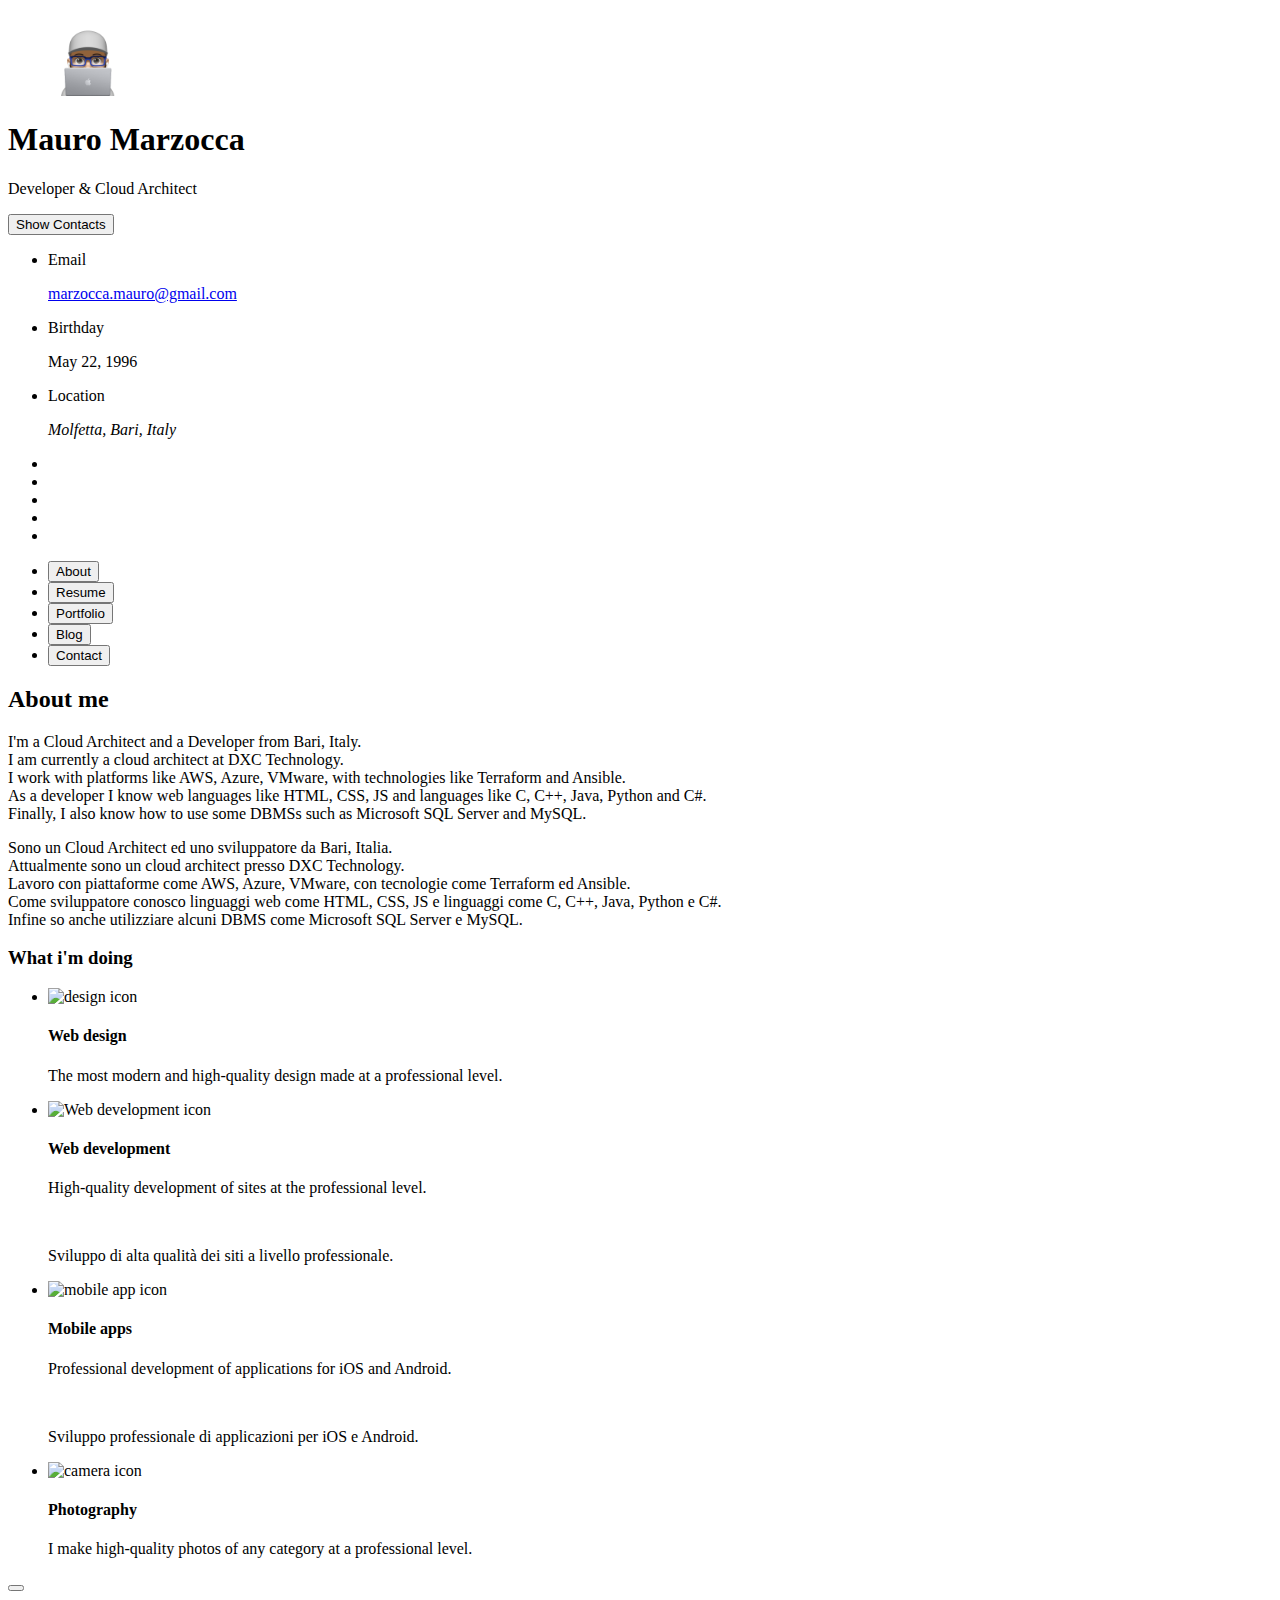
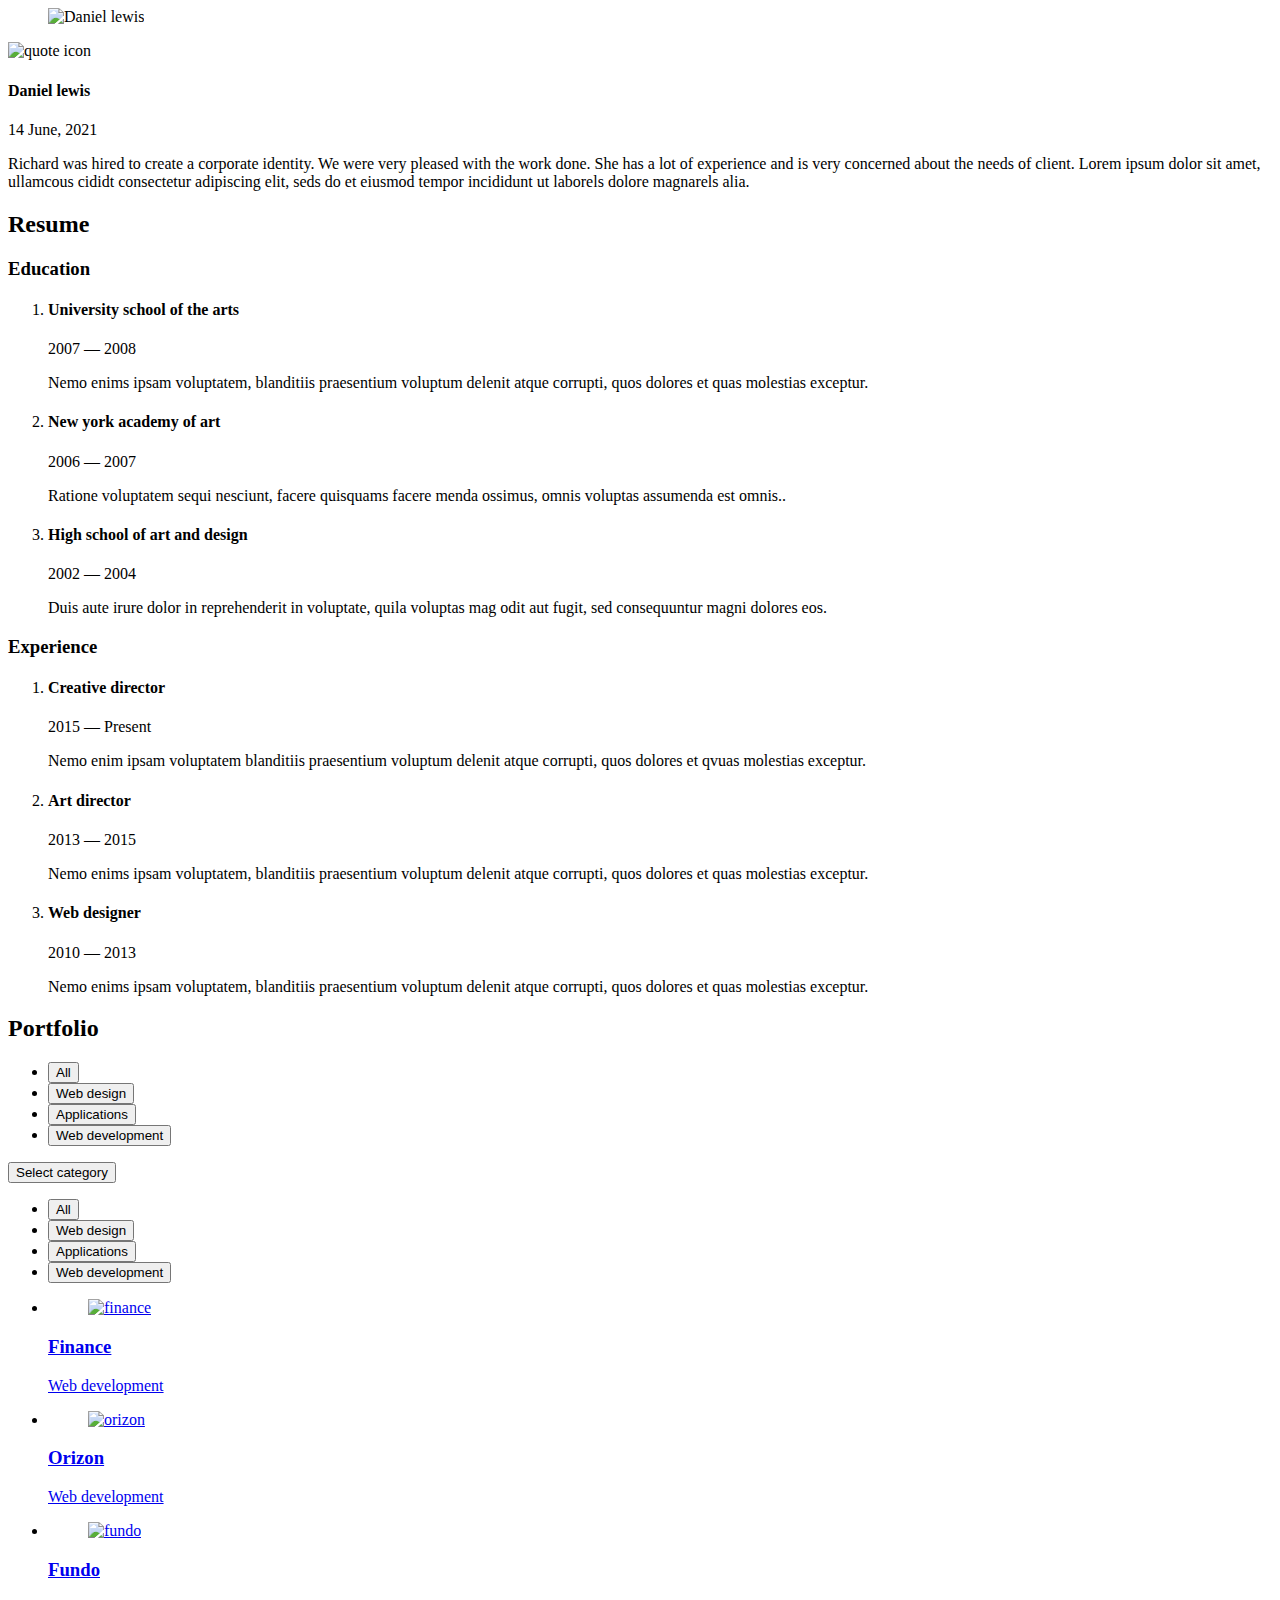
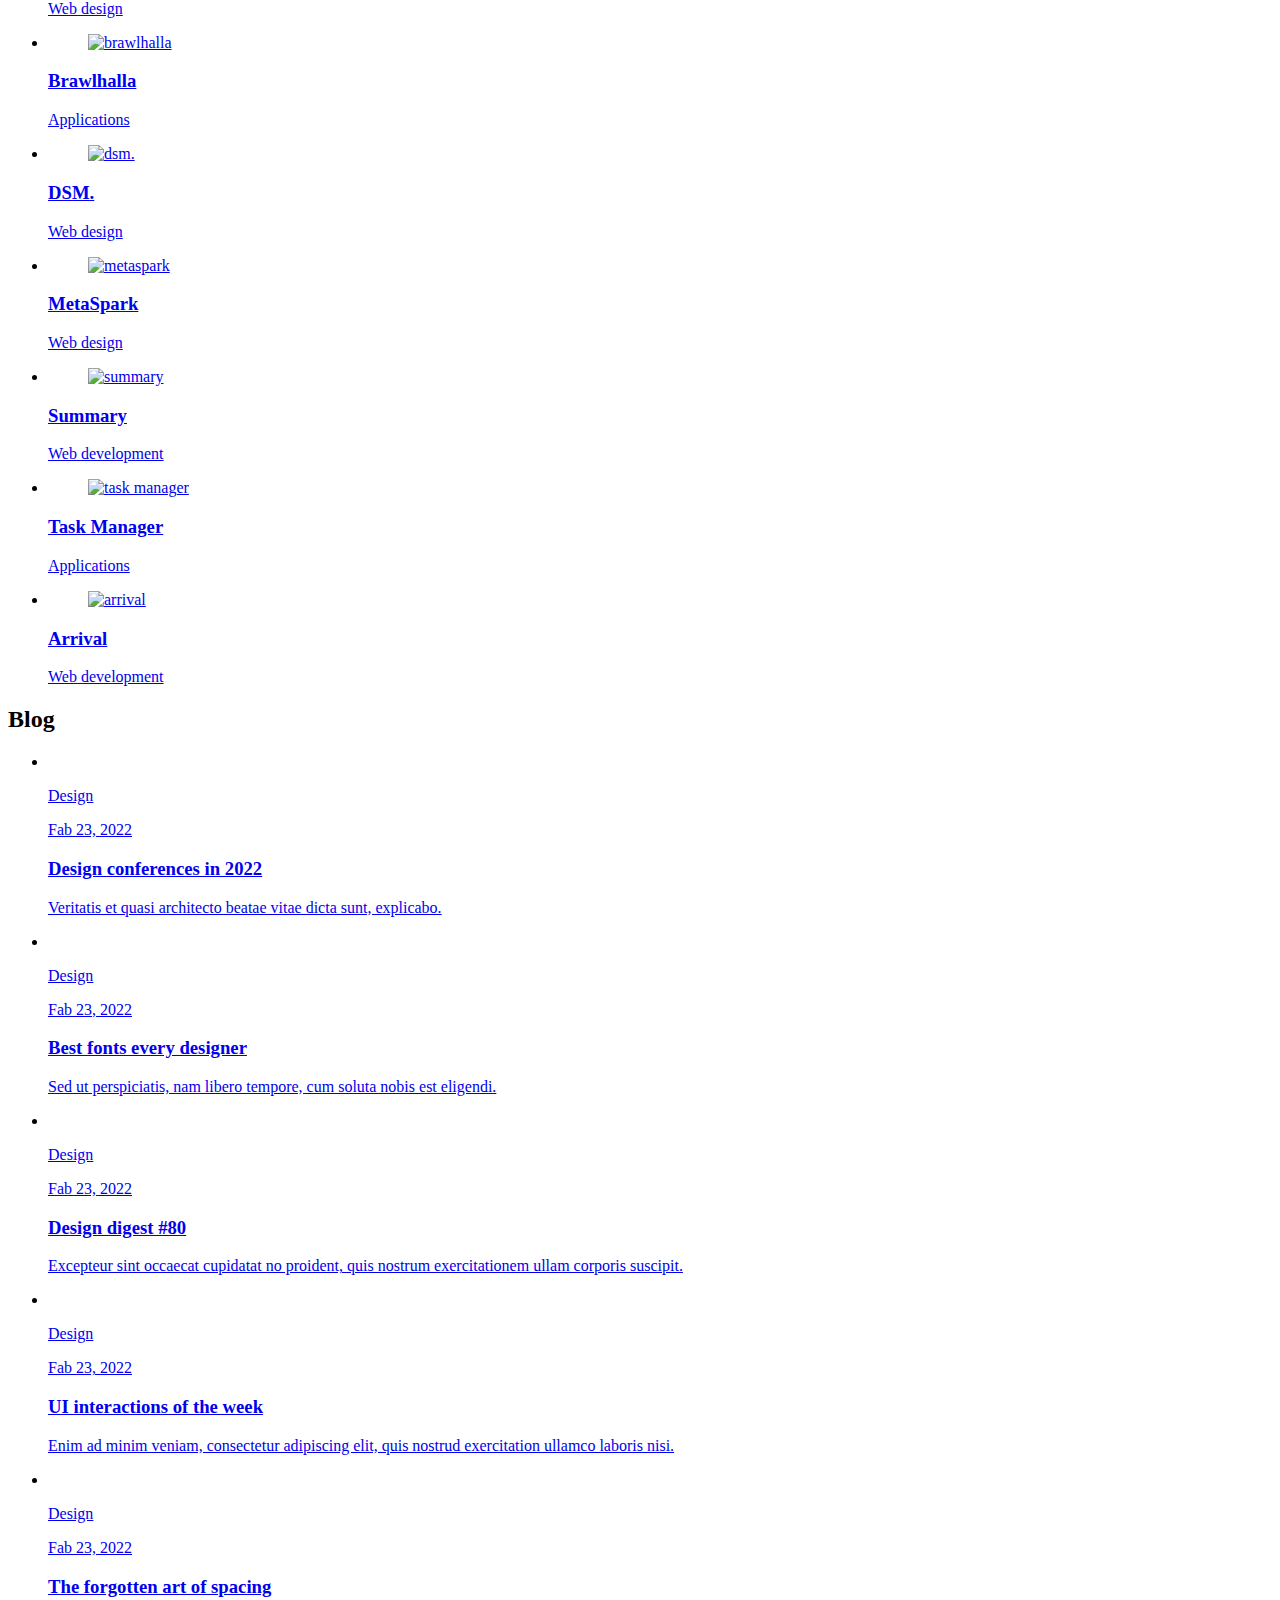
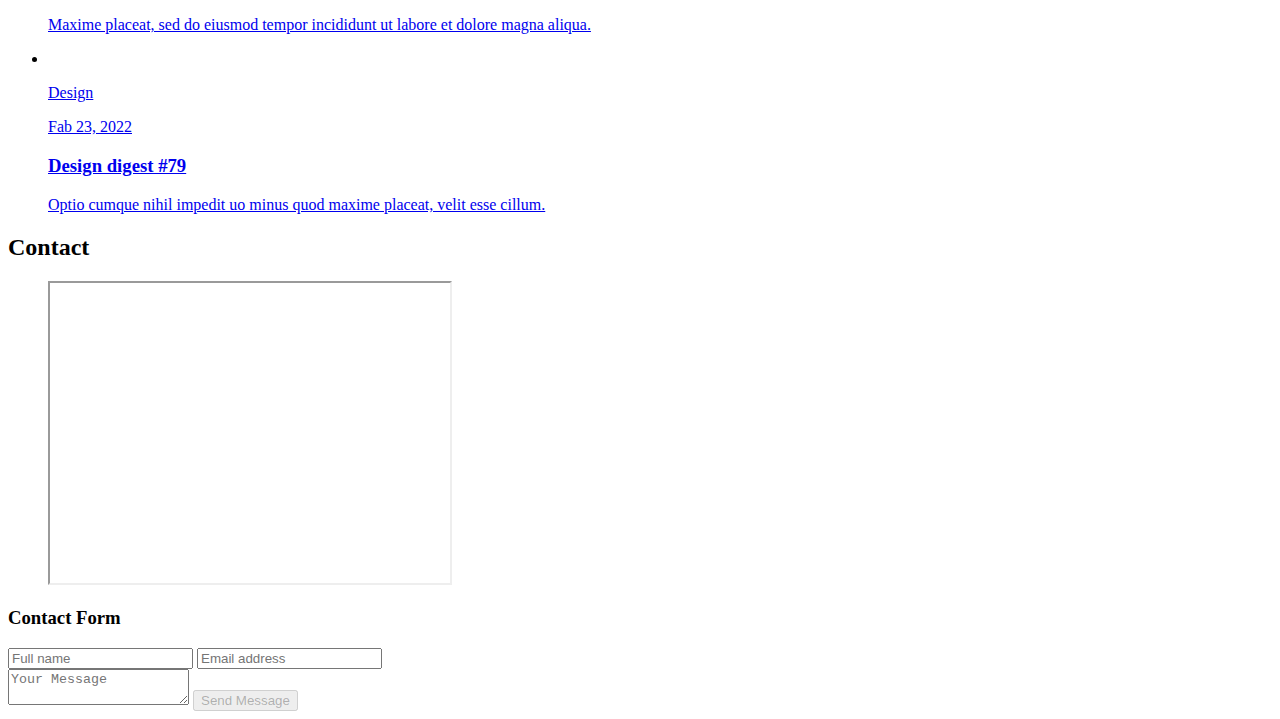
==== commit cf68da73: "Update index" ====
--- a/index.html
+++ b/index.html
@@ -496,7 +496,7 @@
 
         </section>
 
-        <section class="skill">
+        <!-- <section class="skill">
 
           <h3 class="h3 skills-title">My skills</h3>
 
@@ -556,7 +556,7 @@
 
           </ul>
 
-        </section>
+        </section> -->
 
       </article>
 
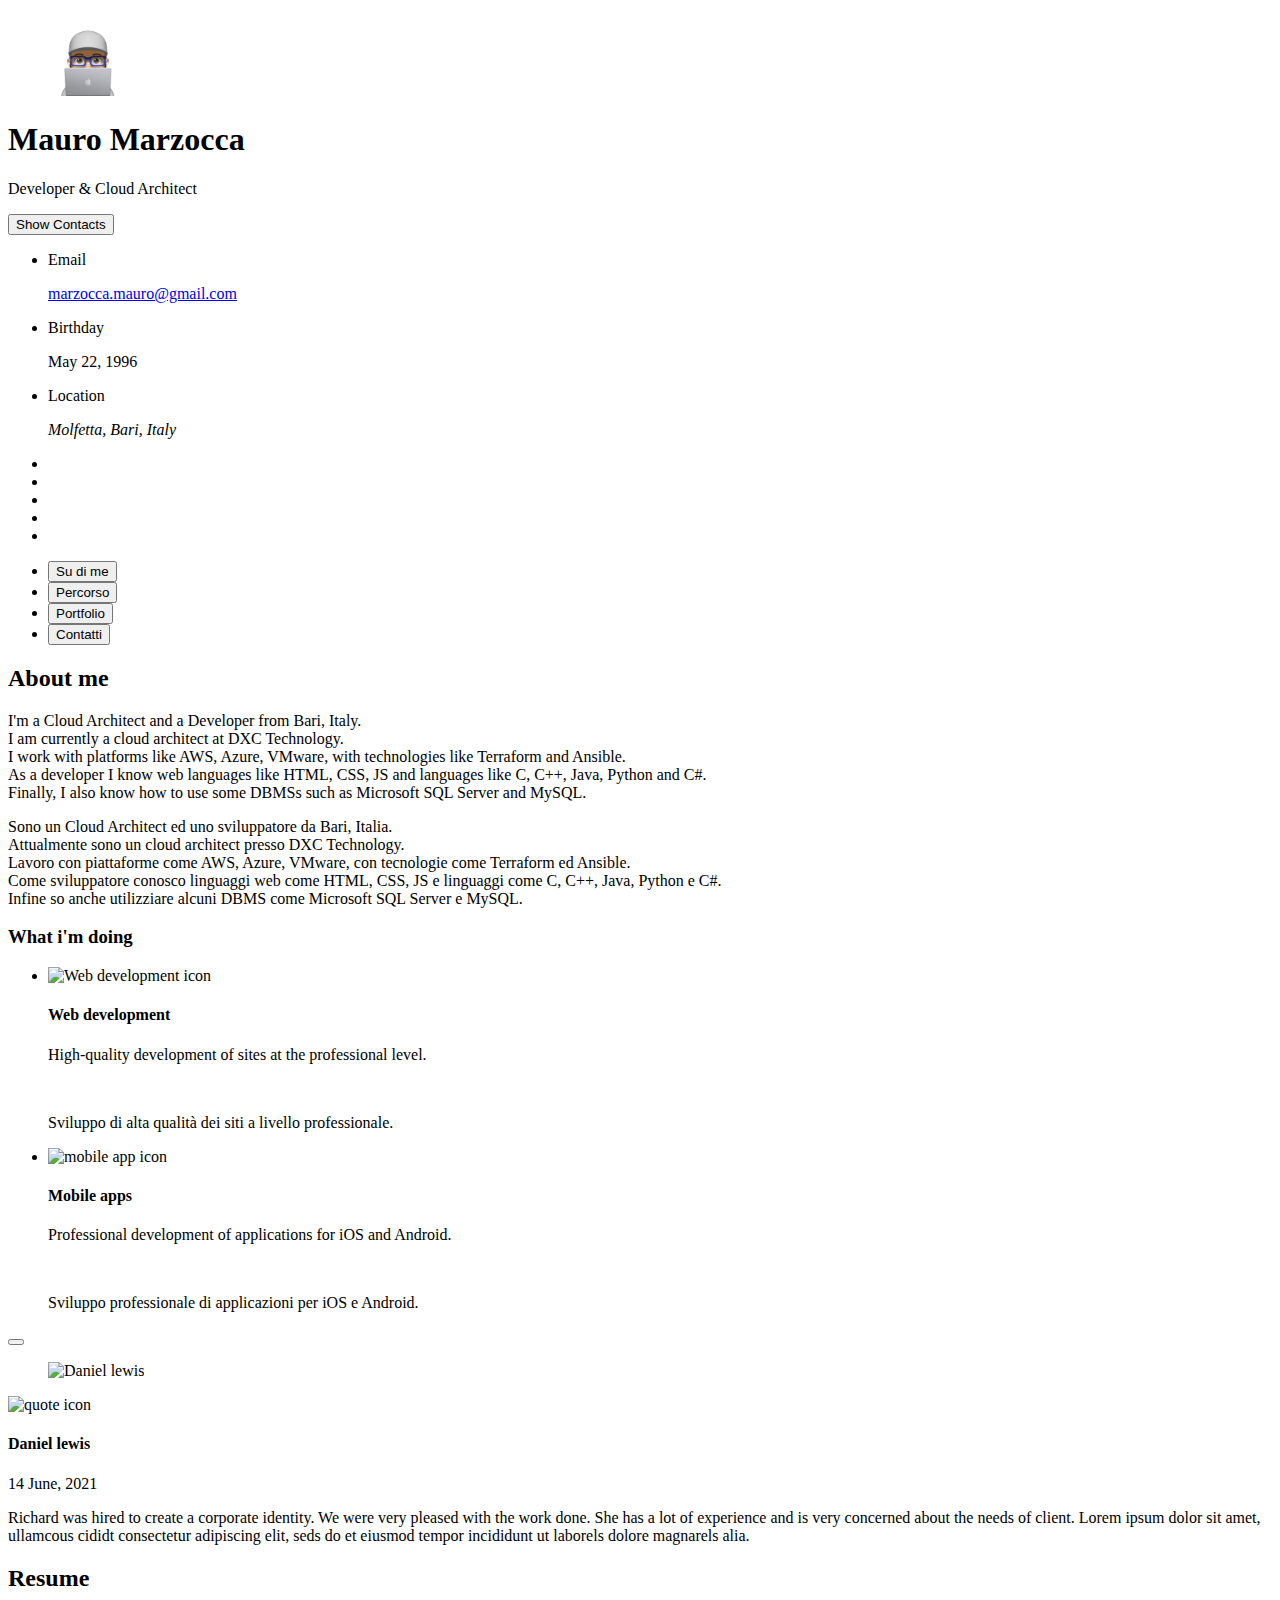
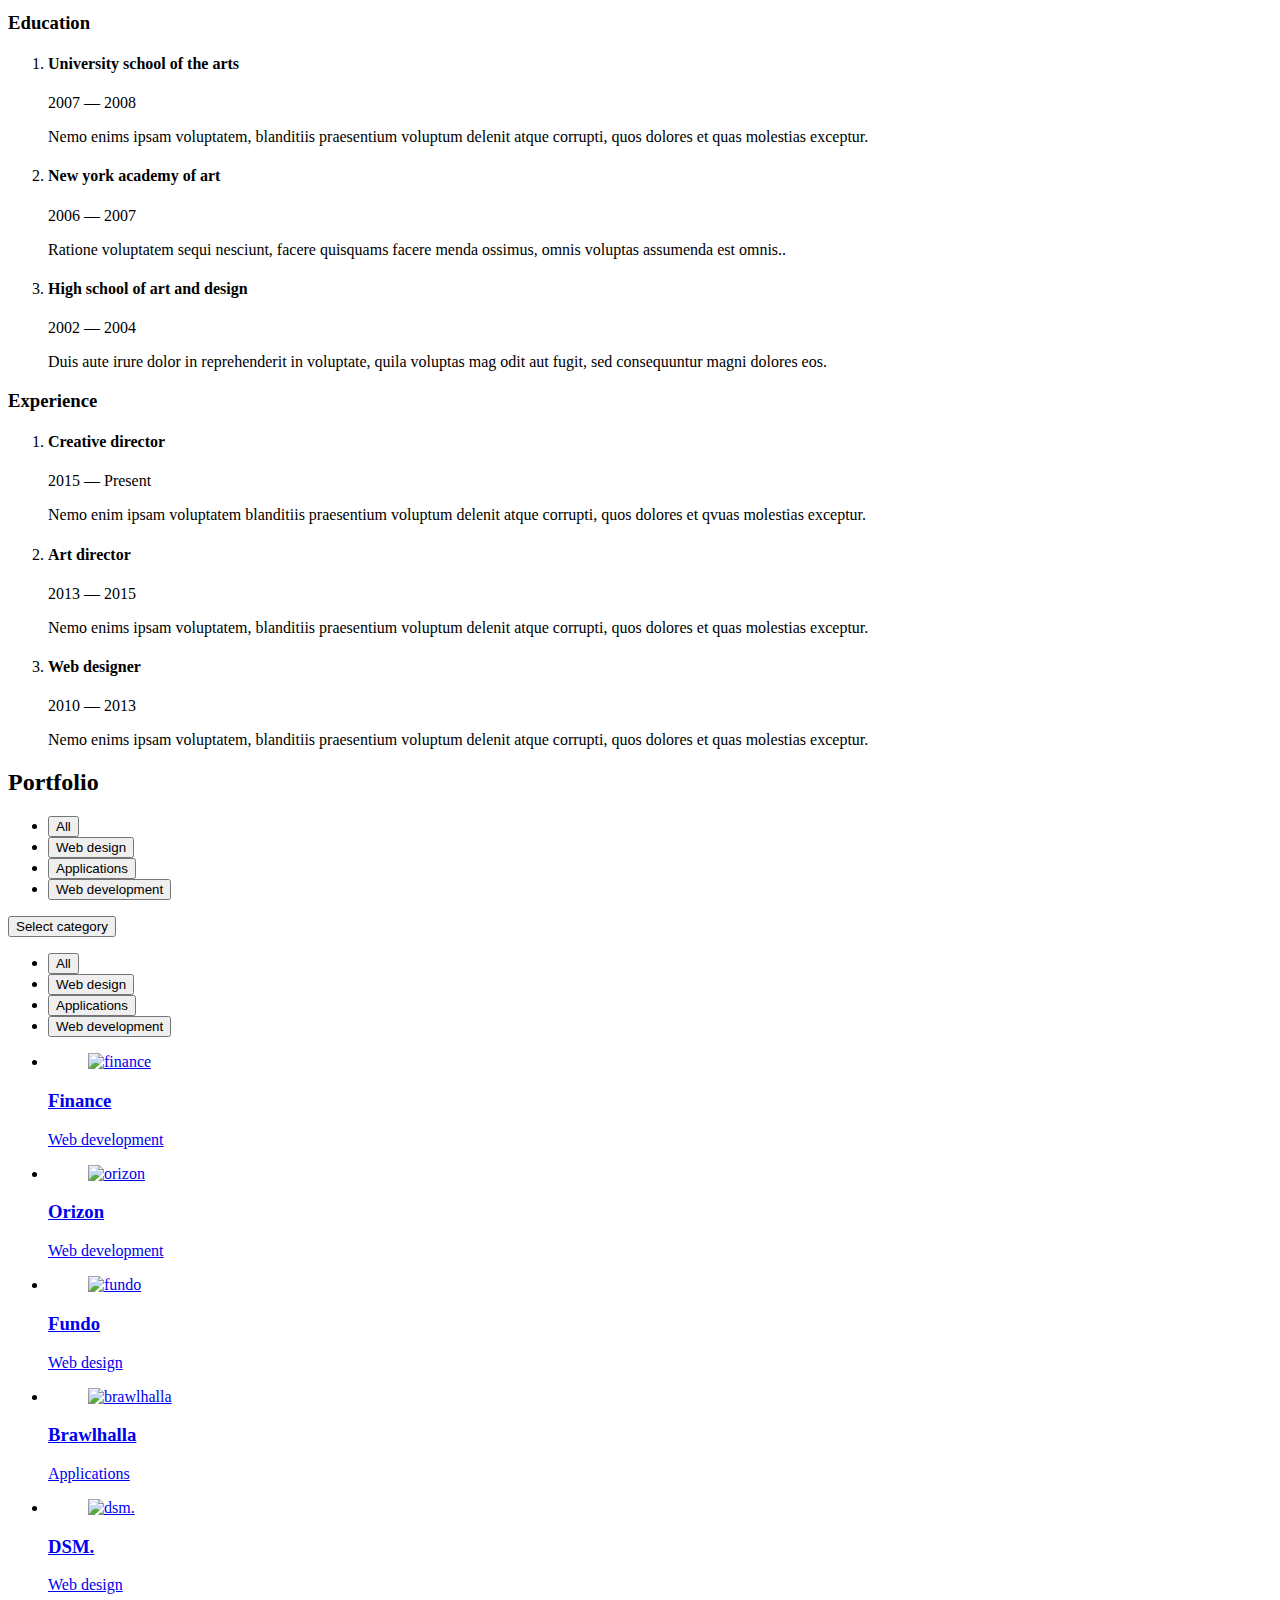
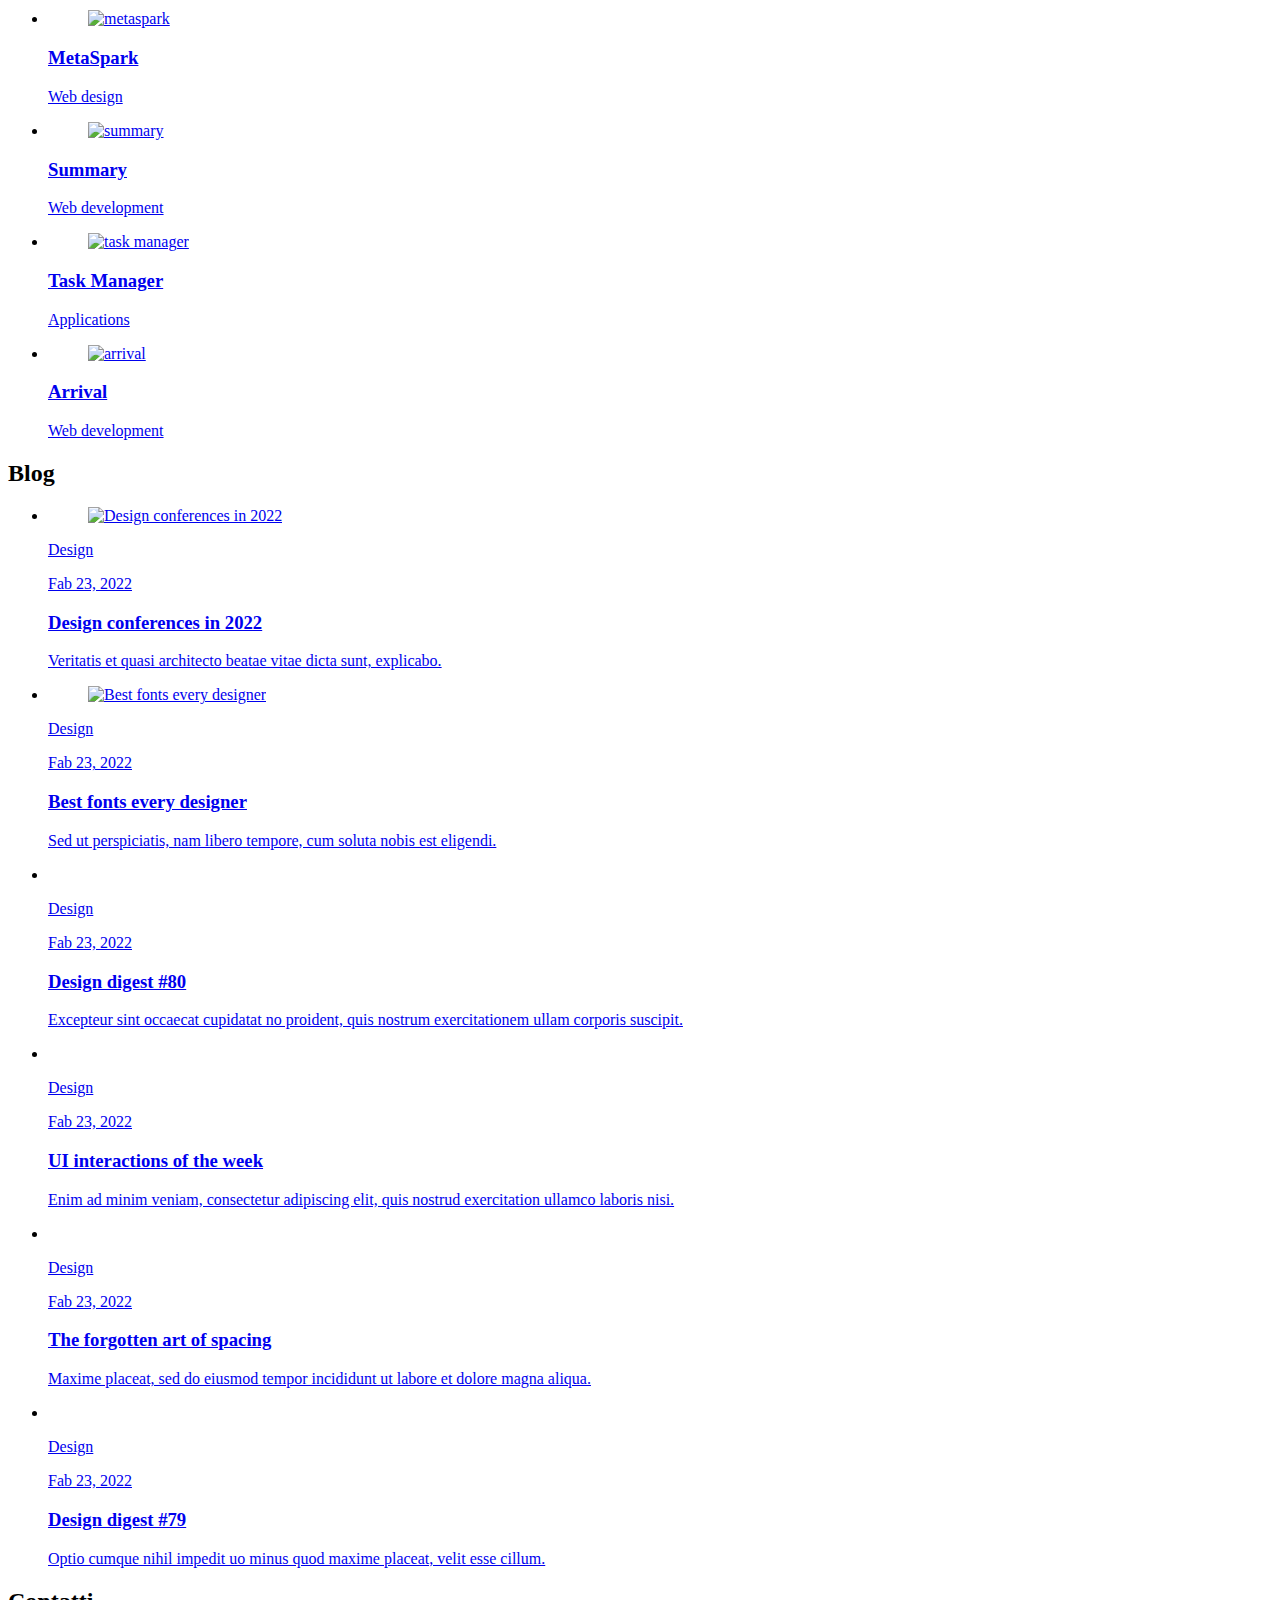
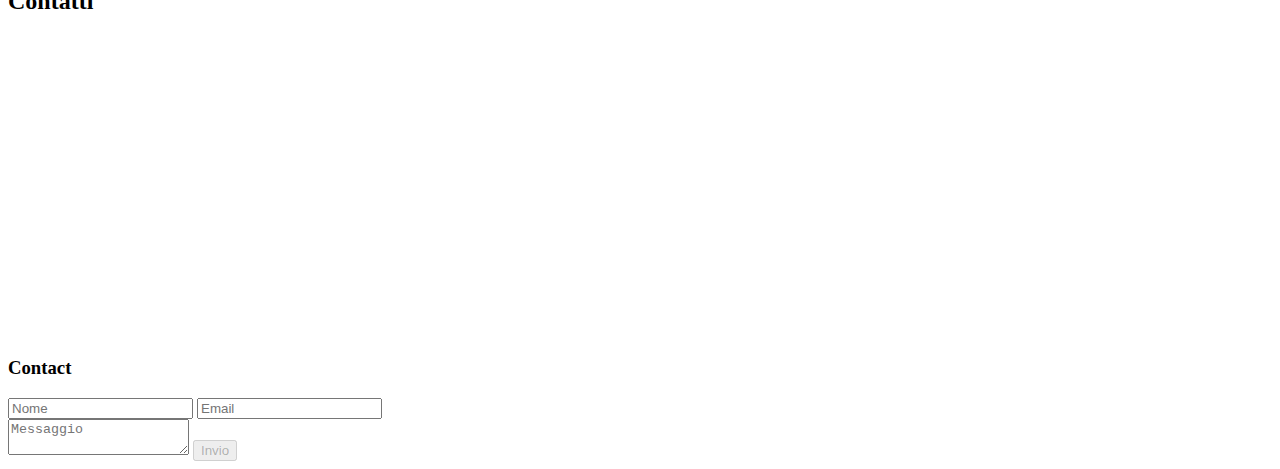
==== commit 9bedb571: "Update index" ====
--- a/index.html
+++ b/index.html
@@ -168,23 +168,23 @@
         <ul class="navbar-list">
 
           <li class="navbar-item">
-            <button class="navbar-link  active" data-nav-link>About</button>
+            <button class="navbar-link  active" data-nav-link>Su di me</button>
           </li>
 
           <li class="navbar-item">
-            <button class="navbar-link" data-nav-link>Resume</button>
+            <button class="navbar-link" data-nav-link>Percorso</button>
           </li>
 
           <li class="navbar-item">
             <button class="navbar-link" data-nav-link>Portfolio</button>
           </li>
 
+         <!--  <li class="navbar-item">
+            <button class="navbar-link" data-nav-link>Blog</button>
+          </li> -->
+
           <li class="navbar-item">
-            <button class="navbar-link" data-nav-link>Blog</button>
-          </li>
-
-          <li class="navbar-item">
-            <button class="navbar-link" data-nav-link>Contact</button>
+            <button class="navbar-link" data-nav-link>Contatti</button>
           </li>
 
         </ul>
@@ -234,7 +234,7 @@
 
           <ul class="service-list">
 
-            <li class="service-item">
+           <!--  <li class="service-item">
 
               <div class="service-icon-box">
                 <img src="./assets/images/icon-design.svg
@@ -249,7 +249,7 @@
                 </p>
               </div>
 
-            </li>
+            </li> -->
 
             <li class="service-item">
 
@@ -294,7 +294,7 @@
               </div>
             </li>
 
-            <li class="service-item">
+            <!-- <li class="service-item">
 
               <div class="service-icon-box">
                 <img src="./assets/images/icon-photo.svg" alt="camera icon" width="40">
@@ -308,7 +308,7 @@
                 </p>
               </div>
 
-            </li>
+            </li> -->
 
           </ul>
 
@@ -1003,35 +1003,34 @@
       <article class="contact" data-page="contact">
 
         <header>
-          <h2 class="h2 article-title">Contact</h2>
+          <h2 class="h2 article-title">Contatti</h2>
         </header>
 
         <section class="mapbox" data-mapbox>
           <figure>
-            <iframe
-              src="https://www.google.com/maps/embed?pb=!1m18!1m12!1m3!1d199666.5651251294!2d-121.58334177520186!3d38.56165006739519!2m3!1f0!2f0!3f0!3m2!1i1024!2i768!4f13.1!3m3!1m2!1s0x809ac672b28397f9%3A0x921f6aaa74197fdb!2sSacramento%2C%20CA%2C%20USA!5e0!3m2!1sen!2sbd!4v1647608789441!5m2!1sen!2sbd"
-              width="400" height="300" loading="lazy"></iframe>
+            <iframe src="https://www.google.com/maps/embed?pb=!1m18!1m12!1m3!1d12008.297227151332!2d16.587924579237985!3d41.19835354118981!2m3!1f0!2f0!3f0!3m2!1i1024!2i768!4f13.1!3m3!1m2!1s0x1347f9c63f71d435%3A0xa58f40a1675bae1b!2s70056%20Molfetta%20BA!5e0!3m2!1sit!2sit!4v1681976625657!5m2!1sit!2sit" width="400" height="300" style="border:0;" allowfullscreen="" loading="lazy" referrerpolicy="no-referrer-when-downgrade"></iframe>
           </figure>
         </section>
 
         <section class="contact-form">
 
-          <h3 class="h3 form-title">Contact Form</h3>
+          <h3 class="h3 form-title">Contact</h3>
 
           <form action="#" class="form" data-form>
 
             <div class="input-wrapper">
-              <input type="text" name="fullname" class="form-input" placeholder="Full name" required data-form-input>
-
-              <input type="email" name="email" class="form-input" placeholder="Email address" required data-form-input>
+              <input type="text" name="fullname" class="form-input" placeholder="Nome" required data-form-input>
+
+              <input type="email" name="email" class="form-input" placeholder="Email" required data-form-input>
             </div>
 
-            <textarea name="message" class="form-input" placeholder="Your Message" required data-form-input></textarea>
+            <textarea name="message" class="form-input" placeholder="Messaggio" required data-form-input></textarea>
 
             <button class="form-btn" type="submit" disabled data-form-btn>
               <ion-icon name="paper-plane"></ion-icon>
-              <span>Send Message</span>
+              <span>Invio</span>
             </button>
+            
 
           </form>
 
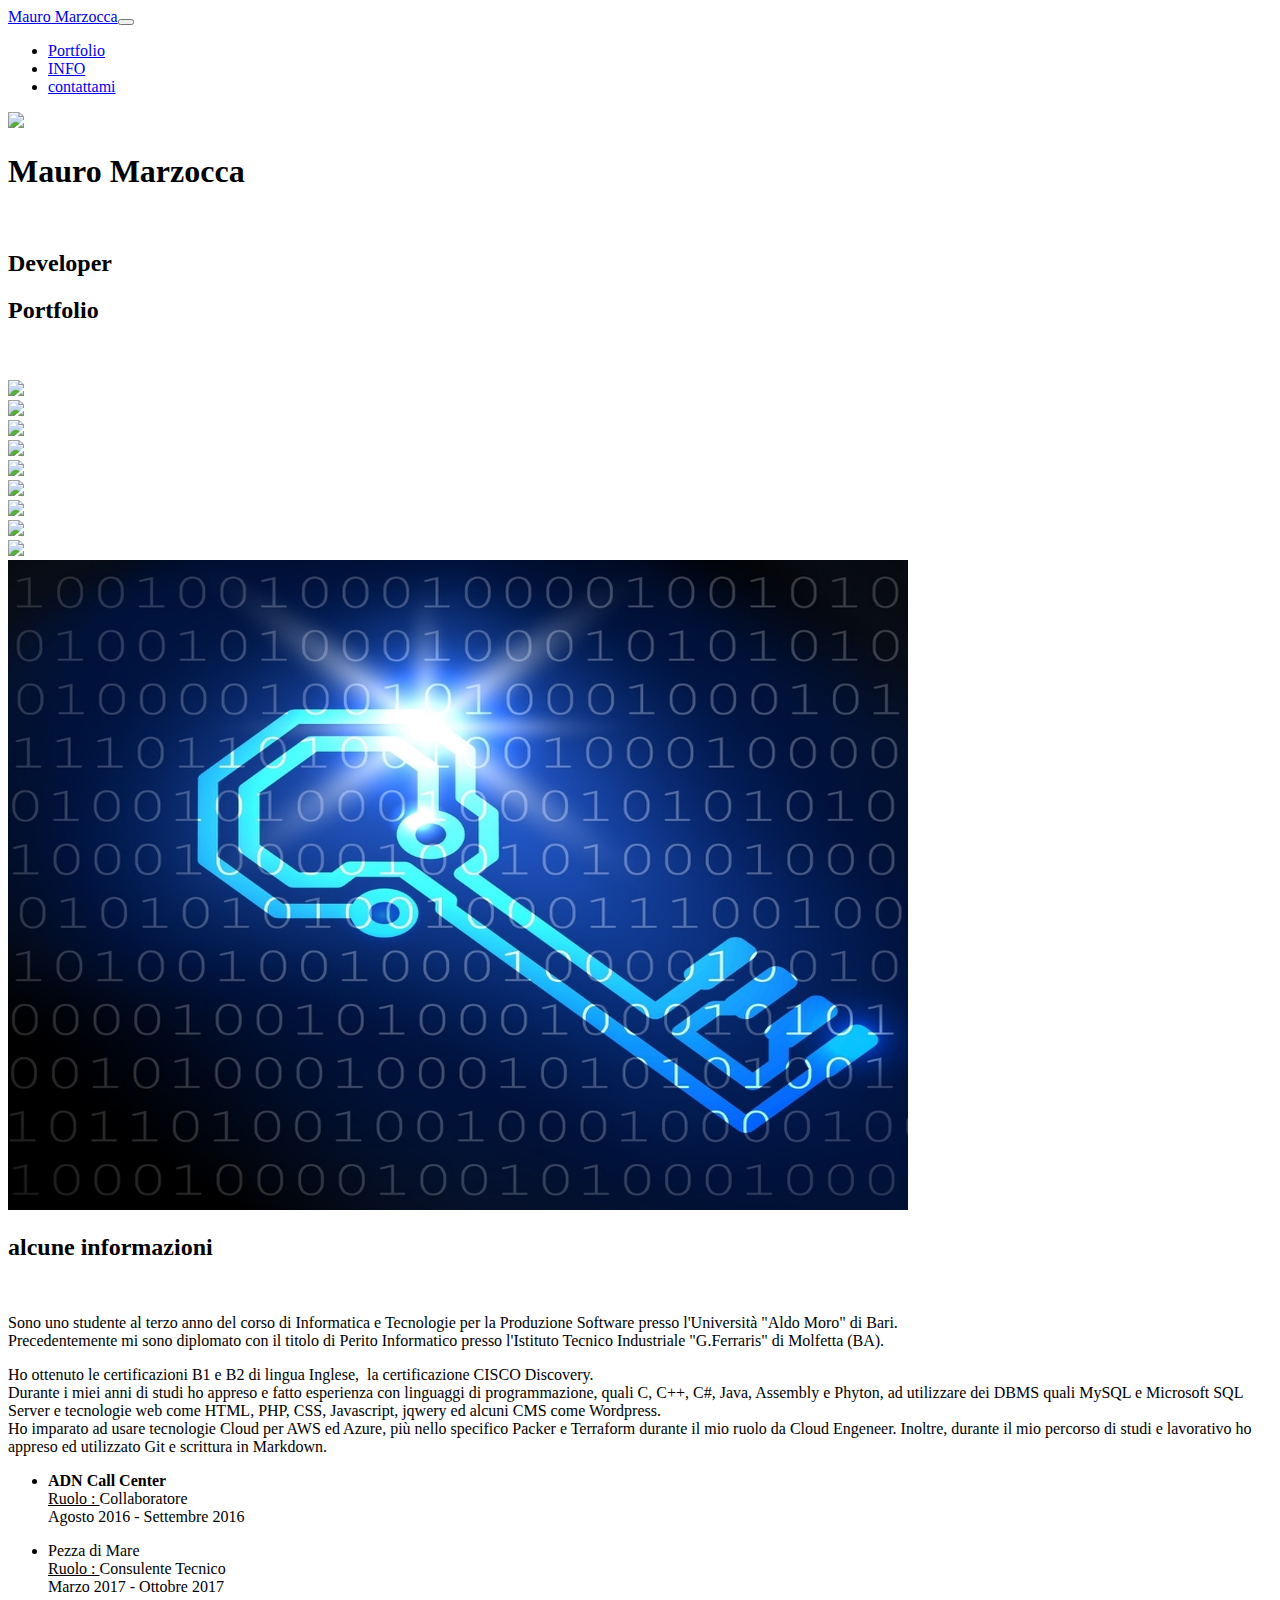
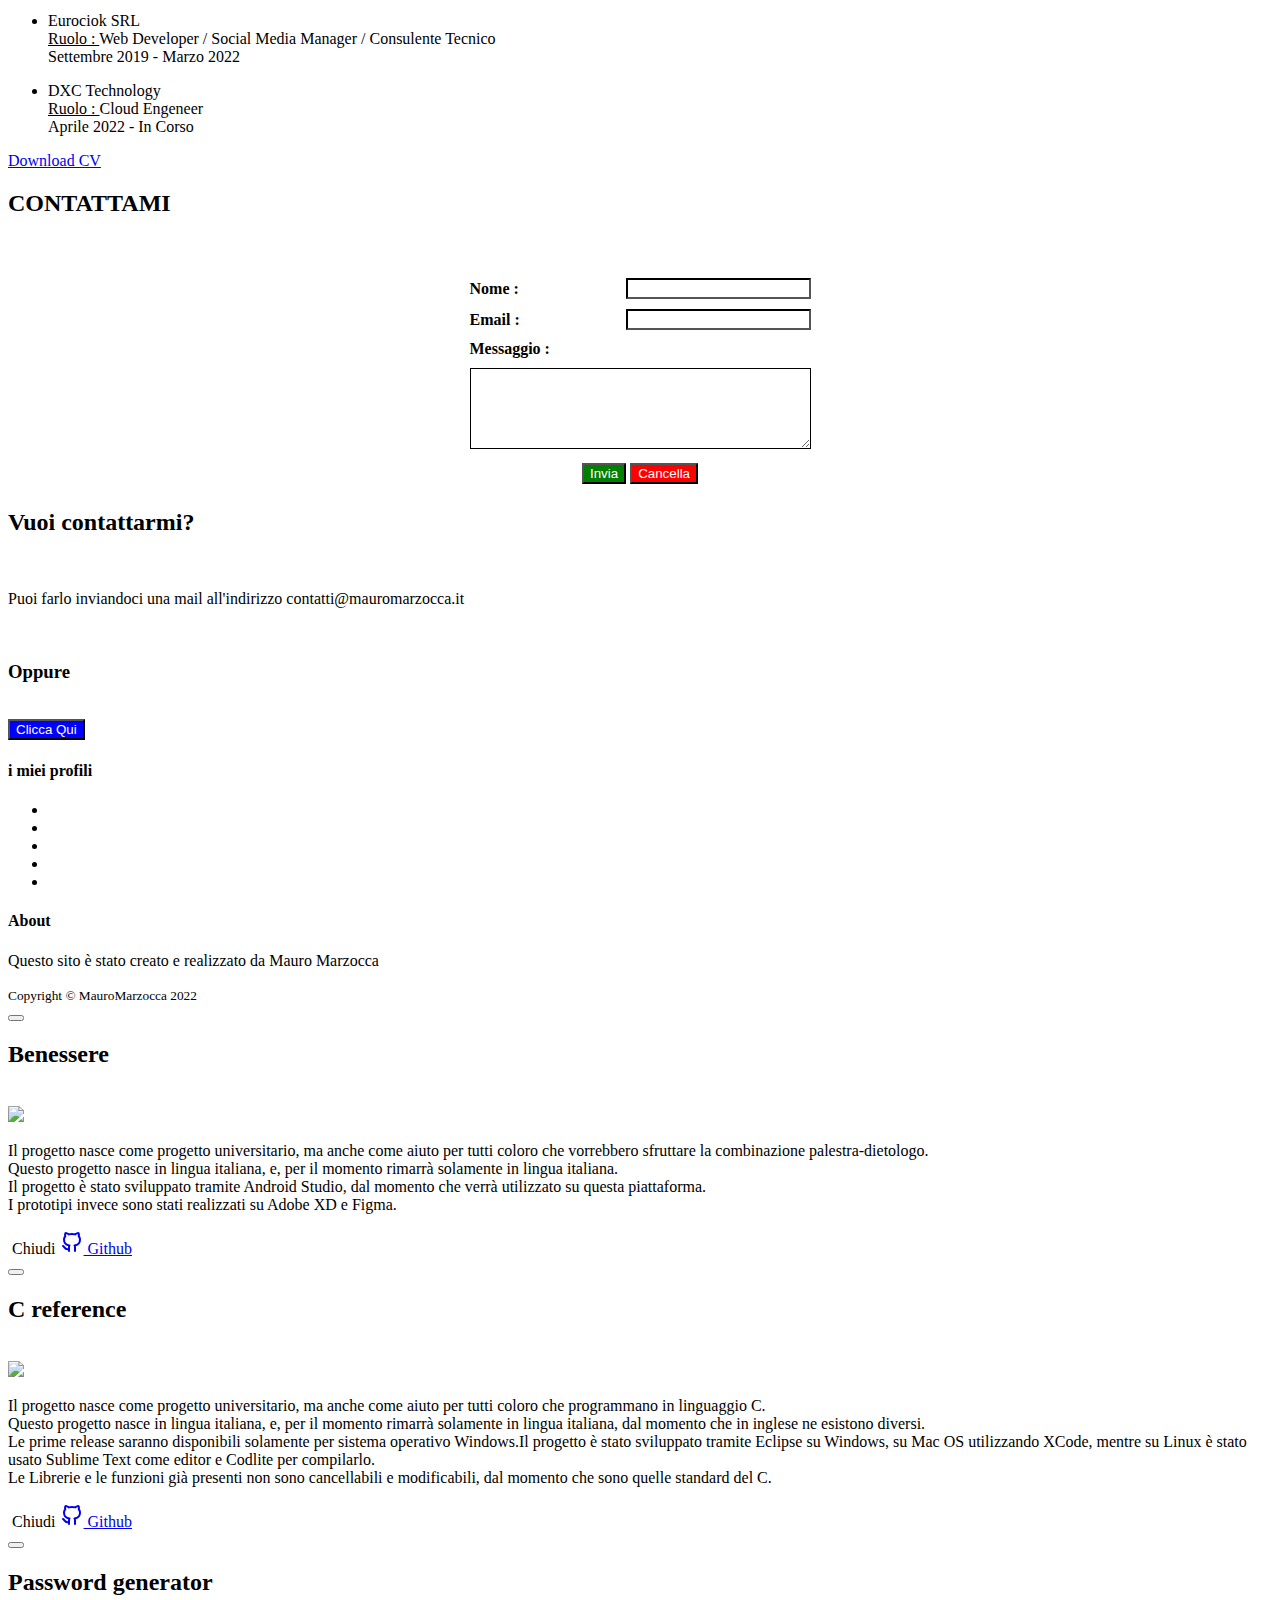
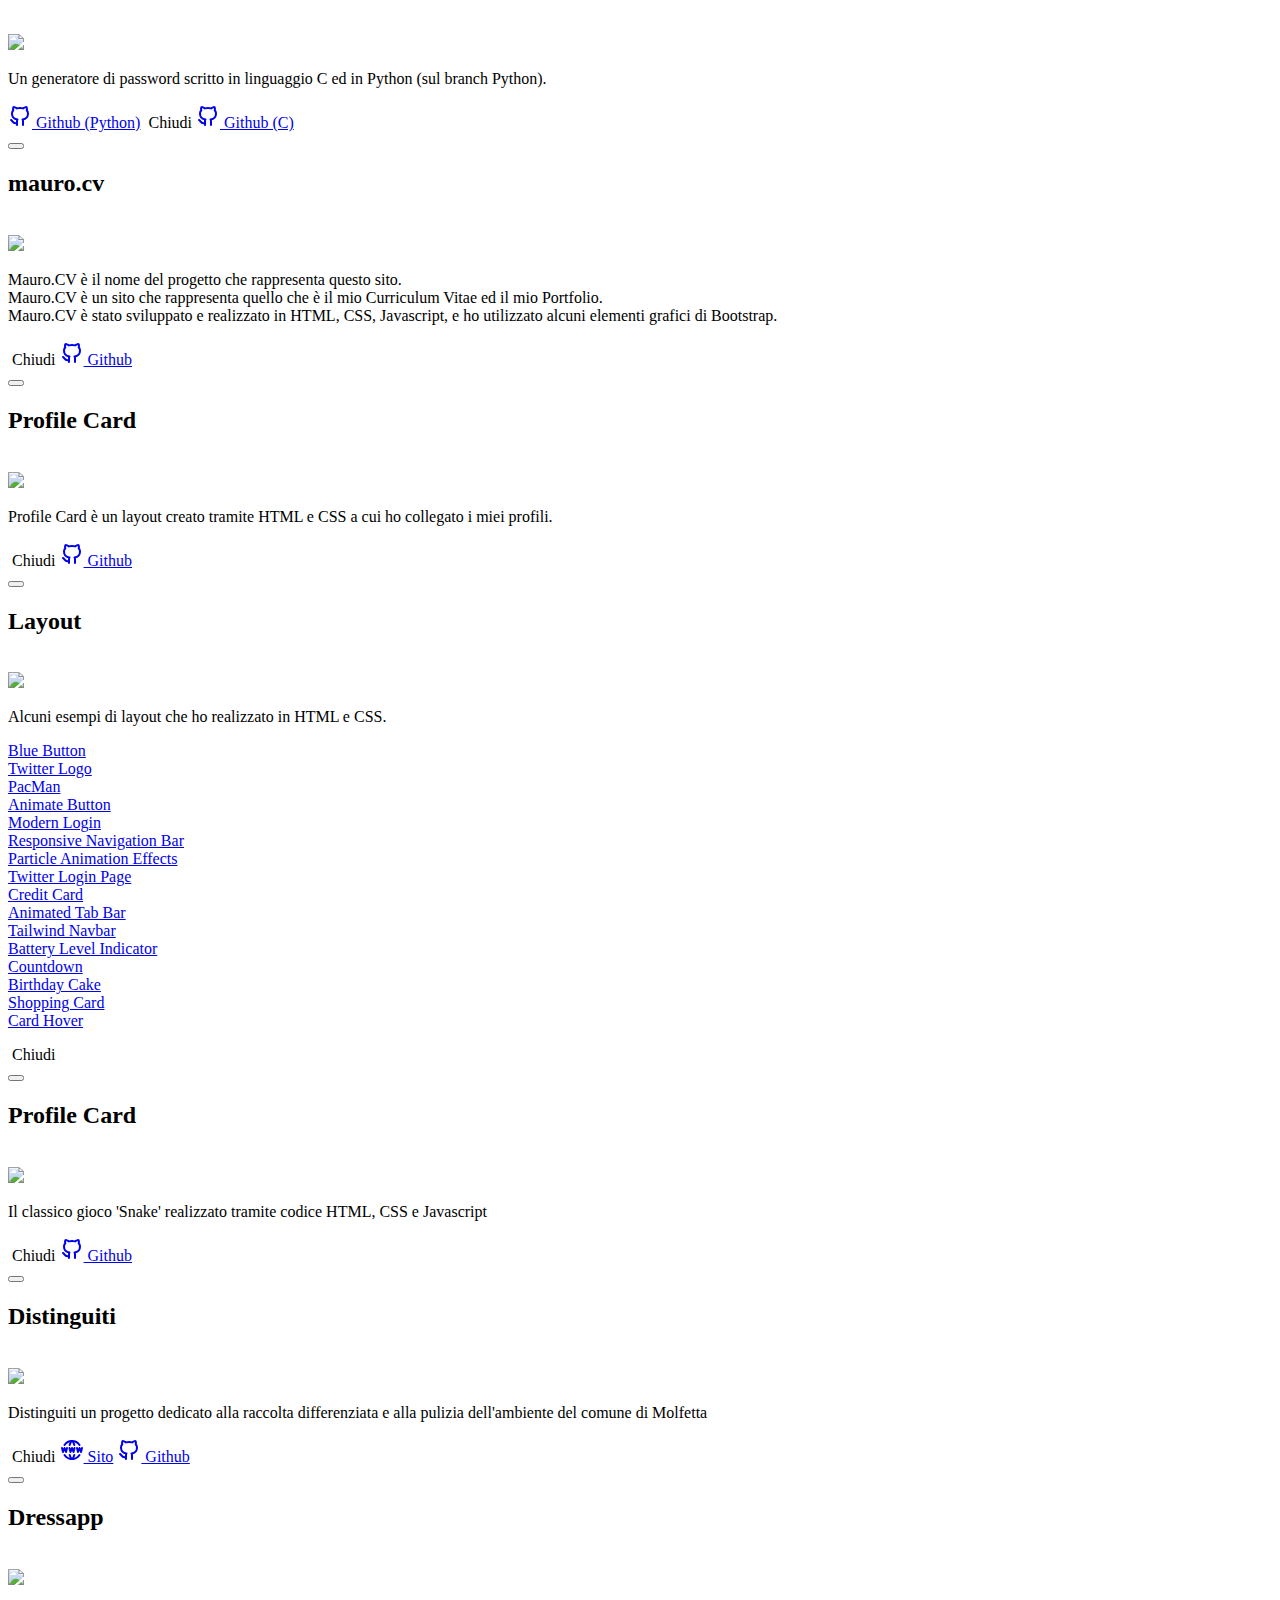
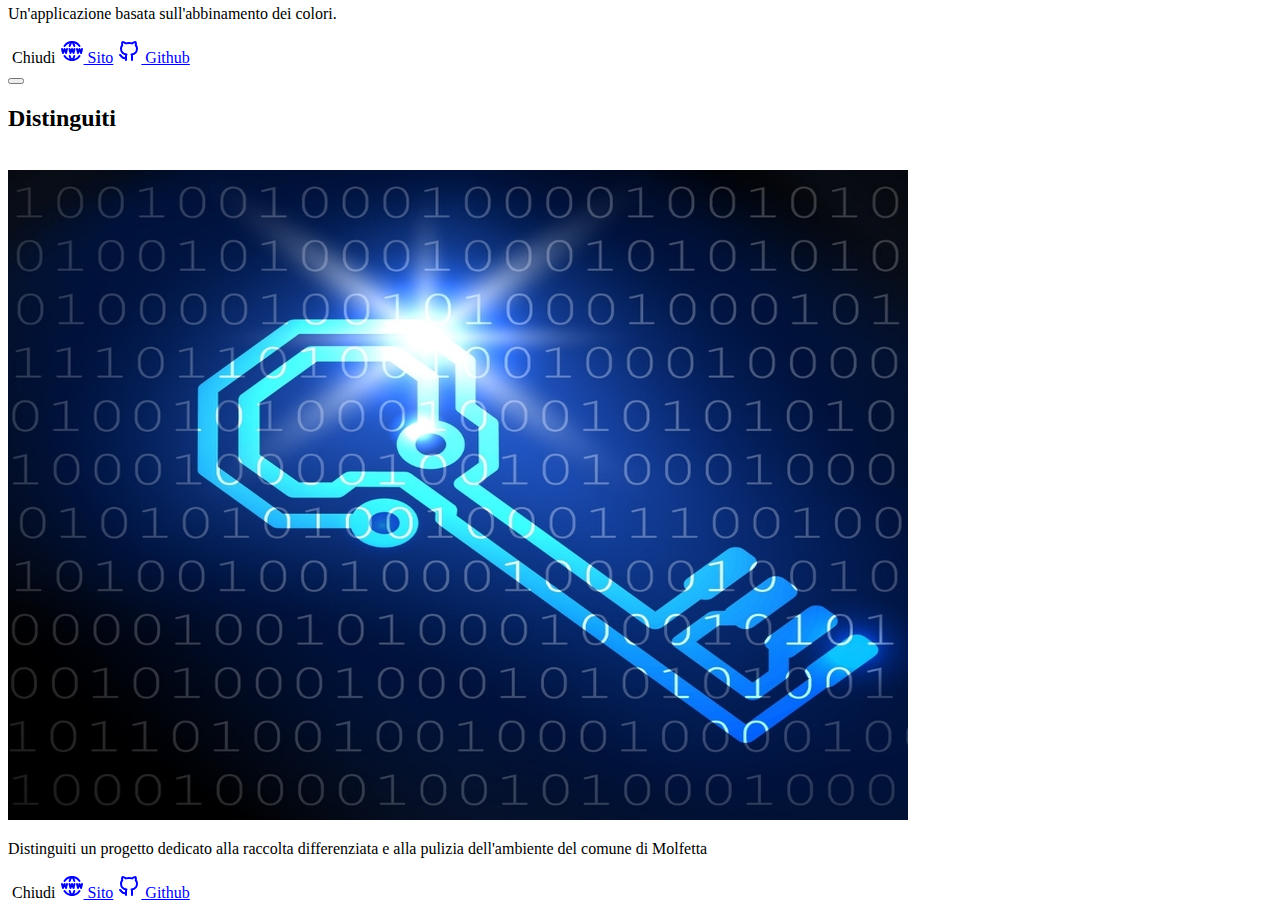
==== commit edb8ba78: "New Project" ====
--- a/index.html
+++ b/index.html
@@ -2,1062 +2,790 @@
 <html lang="it">
 
 <head>
-  <meta charset="UTF-8">
-  <meta http-equiv="X-UA-Compatible" content="IE=edge">
-  <meta name="viewport" content="width=device-width, initial-scale=1.0">
-  <title>Mauro's Personal Portfolio</title>
-
-  <!--
-    - favicon
-  -->
-  <link rel="shortcut icon" href="./assets/images/logo.ico" type="image/x-icon">
-
-  <!--
-    - custom css link
-  -->
-  <link rel="stylesheet" href="./assets/css/style.css">
-
-  <!--
-    - google font link
-  -->
-  <link rel="preconnect" href="https://fonts.googleapis.com">
-  <link rel="preconnect" href="https://fonts.gstatic.com" crossorigin>
-  <link href="https://fonts.googleapis.com/css2?family=Poppins:wght@300;400;500;600&display=swap" rel="stylesheet">
+    <meta charset="utf-8">
+    <meta name="viewport" content="width=device-width, initial-scale=1.0, shrink-to-fit=no">
+    <title>Mauro Marzocca</title>
+    <link rel="stylesheet" href="assets/bootstrap/css/bootstrap.min.css">
+    <link rel="stylesheet" href="https://fonts.googleapis.com/css?family=Montserrat:400,700">
+    <link rel="stylesheet" href="https://fonts.googleapis.com/css?family=Lato:400,700,400italic,700italic">
+    <link rel="stylesheet" href="assets/fonts/font-awesome.min.css">
+
+    <link rel="apple-touch-icon" sizes="180x180" href="assets/favicon/apple-touch-icon.png">
+    <link rel="icon" type="image/png" sizes="32x32" href="assets/favicon/favicon-32x32.png">
+    <link rel="icon" type="image/png" sizes="16x16" href="assets/favicon/favicon-16x16.png">
+    <link rel="manifest" href="assets/favicon/site.webmanifest">
+    <link rel="mask-icon" href="assets/favicon/safari-pinned-tab.svg" color="#5bbad5">
+    <meta name="msapplication-TileColor" content="#da532c">
+    <meta name="theme-color" content="#ffffff">
+
+    <meta name="description" content="Sono Mauro Marzocca, un web designer, sviluppatore e cloud architect con esperienza nella creazione di siti web responsive e intuitivi ed esperto cloud. Scopri il mio portfolio e le mie competenze.">
+
 </head>
 
-<body>
-
-  <!--
-    - #MAIN
-  -->
-
-  <main>
+<body id="page-top" data-bs-spy="scroll" data-bs-target="#mainNav" data-bs-offset="72">
+    <nav class="navbar navbar-light navbar-expand-lg fixed-top bg-secondary text-uppercase" id="mainNav">
+        <div class="container"><a class="navbar-brand" href="https://www.mauromarzocca.it">Mauro Marzocca</a><button
+                data-bs-toggle="collapse" data-bs-target="#navbarResponsive"
+                class="navbar-toggler text-white bg-primary navbar-toggler-right text-uppercase rounded"
+                aria-controls="navbarResponsive" aria-expanded="false" aria-label="Toggle navigation"><em
+                    class="fa fa-bars"></em></button>
+            <div class="collapse navbar-collapse" id="navbarResponsive">
+                <ul class="navbar-nav ms-auto">
+                    <li class="nav-item mx-0 mx-lg-1"><a class="nav-link py-3 px-0 px-lg-3 rounded"
+                            href="#portfolio">Portfolio</a></li>
+                    <li class="nav-item mx-0 mx-lg-1"><a class="nav-link py-3 px-0 px-lg-3 rounded"
+                            href="#about">INFO</a></li>
+                    <li class="nav-item mx-0 mx-lg-1"><a class="nav-link py-3 px-0 px-lg-3 rounded"
+                            href="#contact">contattami</a></li>
+                </ul>
+            </div>
+        </div>
+    </nav>
+    <header class="text-center text-white bg-primary masthead">
+        <div class="container"><img class="img-fluid border rounded-circle d-block mx-auto mb-5"
+                src="assets/img/profile.png">
+            <h1>Mauro Marzocca</h1>
+            <br>
+            <h2 class="font-weight-light mb-0">Developer</h2>
+        </div>
+    </header>
+    <section id="portfolio" class="portfolio">
+        <div class="container">
+            <h2 class="text-uppercase text-center text-secondary">Portfolio</h2>
+            <br><br>
+            <div class="row">
+                <div class="col-md-6 col-lg-4"><a class="d-block mx-auto portfolio-item" href="#portfolio-modal-1"
+                        data-bs-toggle="modal">
+                        <div class="d-flex portfolio-item-caption position-absolute h-100 w-100">
+                            <div class="text-center text-white my-auto portfolio-item-caption-content w-100"><em
+                                    class="fa fa-search-plus fa-3x"></em></div>
+                        </div><img class="img-fluid" src="assets/img/portfolio/benessere.png">
+                    </a></div>
+                <div class="col-md-6 col-lg-4"><a class="d-block mx-auto portfolio-item" href="#portfolio-modal-2"
+                        data-bs-toggle="modal">
+                        <div class="d-flex portfolio-item-caption position-absolute h-100 w-100">
+                            <div class="text-center text-white my-auto portfolio-item-caption-content w-100"><em
+                                    class="fa fa-search-plus fa-3x"></em></div>
+                        </div><img class="img-fluid" src="assets/img/portfolio/creference.png">
+                    </a></div>
+                <div class="col-md-6 col-lg-4"><a class="d-block mx-auto portfolio-item" href="#portfolio-modal-3"
+                        data-bs-toggle="modal">
+                        <div class="d-flex portfolio-item-caption position-absolute h-100 w-100">
+                            <div class="text-center text-white my-auto portfolio-item-caption-content w-100"><em
+                                    class="fa fa-search-plus fa-3x"></em></div>
+                        </div><img class="img-fluid" src="assets/img/portfolio/password_generator.png">
+                    </a></div>
+                <div class="col-md-6 col-lg-4"><a class="d-block mx-auto portfolio-item" href="#portfolio-modal-4"
+                        data-bs-toggle="modal">
+                        <div class="d-flex portfolio-item-caption position-absolute h-100 w-100">
+                            <div class="text-center text-white my-auto portfolio-item-caption-content w-100"><em
+                                    class="fa fa-search-plus fa-3x"></em></div>
+                        </div><img class="img-fluid" src="assets/img/portfolio/mlogo.png">
+                    </a></div>
+                <div class="col-md-6 col-lg-4"><a class="d-block mx-auto portfolio-item" href="#portfolio-modal-5"
+                        data-bs-toggle="modal">
+                        <div class="d-flex portfolio-item-caption position-absolute h-100 w-100">
+                            <div class="text-center text-white my-auto portfolio-item-caption-content w-100"><em
+                                    class="fa fa-search-plus fa-3x"></em></div>
+                        </div><img class="img-fluid" src="assets/img/portfolio/card.png">
+                    </a></div>
+
+                <div class="col-md-6 col-lg-4"><a class="d-block mx-auto portfolio-item" href="#portfolio-modal-6"
+                        data-bs-toggle="modal">
+                        <div class="d-flex portfolio-item-caption position-absolute h-100 w-100">
+                            <div class="text-center text-white my-auto portfolio-item-caption-content w-100"><em
+                                    class="fa fa-search-plus fa-3x"></em></div>
+                        </div><img class="img-fluid" src="assets/img/portfolio/layout.png">
+                    </a></div>
+
+                <div class="col-md-6 col-lg-4"><a class="d-block mx-auto portfolio-item" href="#portfolio-modal-7"
+                        data-bs-toggle="modal">
+                        <div class="d-flex portfolio-item-caption position-absolute h-100 w-100">
+                            <div class="text-center text-white my-auto portfolio-item-caption-content w-100"><em
+                                    class="fa fa-search-plus fa-3x"></em></div>
+                        </div><img class="img-fluid" src="assets/img/portfolio/snake.png">
+                    </a></div>
+
+                <div class="col-md-6 col-lg-4"><a class="d-block mx-auto portfolio-item" href="#portfolio-modal-8"
+                        data-bs-toggle="modal">
+                        <div class="d-flex portfolio-item-caption position-absolute h-100 w-100">
+                            <div class="text-center text-white my-auto portfolio-item-caption-content w-100"><em
+                                    class="fa fa-search-plus fa-3x"></em></div>
+                        </div><img class="img-fluid" src="assets/img/portfolio/distinguiti.png">
+                    </a></div>
+
+                    <div class="col-md-6 col-lg-4"><a class="d-block mx-auto portfolio-item" href="#portfolio-modal-9"
+                        data-bs-toggle="modal">
+                        <div class="d-flex portfolio-item-caption position-absolute h-100 w-100">
+                            <div class="text-center text-white my-auto portfolio-item-caption-content w-100"><em
+                                    class="fa fa-search-plus fa-3x"></em></div>
+                        </div><img class="img-fluid" src="assets/img/portfolio/dressapp.png">
+                    </a></div>
+
+                    <div class="col-md-6 col-lg-4"><a class="d-block mx-auto portfolio-item" href="#portfolio-modal-10"
+                        data-bs-toggle="modal">
+                        <div class="d-flex portfolio-item-caption position-absolute h-100 w-100">
+                            <div class="text-center text-white my-auto portfolio-item-caption-content w-100"><em
+                                    class="fa fa-search-plus fa-3x"></em></div>
+                        </div><img class="img-fluid" src="assets/img/portfolio/cifratura.png">
+                    </a></div>
+            </div>
+
+        </div>
+        </div>
+    </section>
+    <section class="text-white bg-primary mb-0" id="about">
+        <div class="container">
+            <h2 class="text-uppercase text-center text-white">alcune informazioni</h2>
+            <br>
+            <div class="row">
+                <div class="col-lg-4 ms-auto">
+                    <p class="lead">Sono uno studente al terzo anno del corso di Informatica e Tecnologie per la
+                        Produzione Software presso l'Università "Aldo Moro" di Bari.&nbsp;<br>Precedentemente mi sono
+                        diplomato con il titolo di Perito Informatico presso l'Istituto Tecnico Industriale "G.Ferraris"
+                        di Molfetta (BA).</p>
+                </div>
+                <div class="col-lg-4 me-auto">
+                    <p class="lead">Ho ottenuto le certificazioni B1 e B2 di lingua Inglese,&nbsp; la certificazione
+                        CISCO Discovery.&nbsp;<br>Durante i miei anni di studi ho appreso e fatto esperienza con
+                        linguaggi di programmazione, quali C, C++, C#, Java, Assembly e Phyton, ad utilizzare dei DBMS
+                        quali MySQL e Microsoft SQL Server e tecnologie web come HTML, PHP, CSS, Javascript, jqwery ed
+                        alcuni CMS come Wordpress.&nbsp;<br>Ho imparato ad usare tecnologie Cloud per AWS ed Azure, più
+                        nello specifico
+                        Packer e Terraform durante il mio ruolo da Cloud Engeneer. Inoltre, durante il mio percorso di
+                        studi e lavorativo ho
+                        appreso ed utilizzato Git e scrittura in Markdown.&nbsp;<br></p>
+                </div>
+                <div class="col-lg-4 me-auto">
+                    <ul>
+                        <li>
+                            <p class="lead"> <b> ADN Call Center </b> <br> <u>Ruolo : </u> Collaboratore <br> Agosto
+                                2016 - Settembre 2016</p>
+                        </li>
+                        <li>
+                            <p class="lead"> Pezza di Mare <br> <u>Ruolo : </u> Consulente Tecnico <br> Marzo 2017 -
+                                Ottobre 2017</p>
+                        </li>
+                        <li>
+                            <p class="lead"> Eurociok SRL <br> <u>Ruolo : </u> Web Developer / Social Media Manager /
+                                Consulente Tecnico <br> Settembre 2019 - Marzo 2022</p>
+                        </li>
+                        <li>
+                            <p class="lead"> DXC Technology <br> <u>Ruolo : </u> Cloud Engeneer <br> Aprile 2022 - In
+                                Corso </p>
+                        </li>
+                    </ul>
+                </div>
+            </div>
+            <div class="text-center mt-4"><a href="/assets/doc/MauroMarzoccaCV.pdf" target="_blank"
+                    class="btn btn-outline-light btn-xl" role="button" download="MarzoccaMauroCV.pdf"><i
+                        class="fa fa-download me-2"></i><span>Download CV</span></a></div>
+        </div>
+    </section>
 
     <!--
-      - #SIDEBAR
-    -->
-
-    <aside class="sidebar" data-sidebar>
-
-      <div class="sidebar-info">
-
-        <figure class="avatar-box">
-          <img src="./assets/images/my-avatar.png" alt="Richard hanrick" width="80">
-        </figure>
-
-        <div class="info-content">
-          <h1 class="name" title="Mauro Marzocca">Mauro Marzocca</h1>
-
-          <p class="title">Developer & Cloud Architect</p>
-        </div>
-
-        <button class="info_more-btn" data-sidebar-btn>
-          <span>Show Contacts</span>
-
-          <ion-icon name="chevron-down"></ion-icon>
-        </button>
-
-      </div>
-
-      <div class="sidebar-info_more">
-
-        <div class="separator"></div>
-
-        <ul class="contacts-list">
-
-          <li class="contact-item">
-
-            <div class="icon-box">
-              <ion-icon name="mail-outline"></ion-icon>
-            </div>
-
-            <div class="contact-info">
-              <p class="contact-title">Email</p>
-
-              <a href="mailto:marzocca.mauro@gmail.com" class="contact-link">marzocca.mauro@gmail.com</a>
-            </div>
-
-          </li>
-
-          <li class="contact-item">
-
-            <div class="icon-box">
-              <ion-icon name="calendar-outline"></ion-icon>
-            </div>
-
-            <div class="contact-info">
-              <p class="contact-title">Birthday</p>
-
-              <time datetime="1982-06-23">May 22, 1996</time>
-            </div>
-
-          </li>
-
-          <li class="contact-item">
-
-            <div class="icon-box">
-              <ion-icon name="location-outline"></ion-icon>
-            </div>
-
-            <div class="contact-info">
-              <p class="contact-title">Location</p>
-
-              <address>Molfetta, Bari, Italy</address>
-            </div>
-
-          </li>
-
-        </ul>
-
-        <div class="separator"></div>
-
-        <ul class="social-list">
-
-          <li class="social-item">
-            <a href="https://www.facebook.com/m.marzocca" class="social-link" target="_blank">
-              <ion-icon name="logo-facebook"></ion-icon>
-            </a>
-          </li>
-
-          <li class="social-item">
-            <a href="https://twitter.com/mauromarzocca" class="social-link" target="_blank">
-              <ion-icon name="logo-twitter"></ion-icon>
-            </a>
-          </li>
-
-          <li class="social-item">
-            <a href="https://www.instagram.com/marzoccamauro/" class="social-link" target="_blank">
-              <ion-icon name="logo-instagram"></ion-icon>
-            </a>
-          </li>
-
-          <li class="social-item">
-            <a href="https://it.linkedin.com/in/mauro-marzocca-365193121" class="social-link" target="_blank">
-              <ion-icon name="logo-linkedin"></ion-icon>
-            </a>
-          </li>
-
-          <li class="social-item">
-            <a href="https://github.com/mauromarzocca" class="social-link" target="_blank">
-              <ion-icon name="logo-github"></ion-icon>
-            </a>
-          </li>
-
-        </ul>
-
-      </div>
-
-    </aside>
-
-
-
-
-
-    <!--
-      - #main-content
-    -->
-
-    <div class="main-content">
-
-      <!--
-        - #NAVBAR
-      -->
-
-      <nav class="navbar">
-
-        <ul class="navbar-list">
-
-          <li class="navbar-item">
-            <button class="navbar-link  active" data-nav-link>Su di me</button>
-          </li>
-
-          <li class="navbar-item">
-            <button class="navbar-link" data-nav-link>Percorso</button>
-          </li>
-
-          <li class="navbar-item">
-            <button class="navbar-link" data-nav-link>Portfolio</button>
-          </li>
-
-         <!--  <li class="navbar-item">
-            <button class="navbar-link" data-nav-link>Blog</button>
-          </li> -->
-
-          <li class="navbar-item">
-            <button class="navbar-link" data-nav-link>Contatti</button>
-          </li>
-
-        </ul>
-
-      </nav>
-
-
-
-
-
-      <!--
-        - #ABOUT
-      -->
-
-      <article class="about  active" data-page="about">
-
-        <header>
-          <h2 class="h2 article-title">About me</h2>
-        </header>
-
-        <section class="about-text">
-          <p>
-            I'm a Cloud Architect and a Developer from Bari, Italy.<br>
-            I am currently a cloud architect at DXC Technology.<br>
-            I work with platforms like AWS, Azure, VMware, with technologies like Terraform and Ansible.<br>
-            As a developer I know web languages like HTML, CSS, JS and languages like C, C++, Java, Python and C#.<br>
-            Finally, I also know how to use some DBMSs such as Microsoft SQL Server and MySQL.
-          </p>
-
-          <p>
-            Sono un Cloud Architect ed uno sviluppatore da Bari, Italia.<br>
-            Attualmente sono un cloud architect presso DXC Technology.<br>
-            Lavoro con piattaforme come AWS, Azure, VMware, con tecnologie come Terraform ed Ansible.<br>
-            Come sviluppatore conosco linguaggi web come HTML, CSS, JS e linguaggi come C, C++, Java, Python e C#.<br>
-            Infine so anche utilizziare alcuni DBMS come Microsoft SQL Server e MySQL.
-          </p>
-        </section>
-
-
-        <!--
-          - service
-        -->
-
-        <section class="service">
-
-          <h3 class="h3 service-title">What i'm doing</h3>
-
-          <ul class="service-list">
-
-           <!--  <li class="service-item">
-
-              <div class="service-icon-box">
-                <img src="./assets/images/icon-design.svg
-                " alt="design icon" width="40">
-              </div>
-
-              <div class="service-content-box">
-                <h4 class="h4 service-item-title">Web design</h4>
-
-                <p class="service-item-text">
-                  The most modern and high-quality design made at a professional level.
-                </p>
-              </div>
-
-            </li> -->
-
-            <li class="service-item">
-
-              <div class="service-icon-box">
-                <img src="./assets/images/icon-dev.svg" alt="Web development icon" width="40">
-              </div>
-
-              <div class="service-content-box">
-                <h4 class="h4 service-item-title">Web development</h4>
-
-                <p class="service-item-text">
-                  High-quality development of sites at the professional level.
-                </p>
-
+
+    <section id="contact">
+        <div class="container">
+            <h2 class="text-uppercase text-center text-secondary mb-0">Contattami</h2>
+            <br>
+            <div class="row">
+                <br><br>
+                <p class="lead text-center"> Email: marzocca.mauro@gmail.com</p>
+            </div>
+        </div>
+    </section>
+
+  
+    Non funzionante su Github pages, occorre testare su un sito e tramite un modulo PHP-->
+
+
+    <section id="contact">
+        <div class="container">
+            <h2 class="text-uppercase text-center text-secondary mb-0">CONTATTAMI</h2>
+            <br>
+            <div class="row">
+                <div class="col-lg-8 mx-auto">
+                    <form action="/cgi-bin/FormMail.pl" method="POST">
+                        <input type=hidden name="recipient" value="contatti@mauromarzocca.it">
+                        <input type=hidden name="subject" value="Contatti">
+                        <table border="0" cellspacing="0" cellpadding="5" align="center">
+                            <tr>
+                                <td><b> Nome :</b></td>
+                                <td align="right"><input type=text name="realname" style="border-color: black;"
+                                        required></td>
+                            </tr>
+                            <tr>
+                                <td><b>Email :</b></td>
+                                <td align="right"><input type=text name="email" pattern="[^@]+@[^@]+\.[a-zA-Z]{2,}"
+                                        style="border-color: black;" required>
+                                    <!--script>
+                                        function ctrlForm() {
+                                            var em = document.forms["nomeForm"]["email"].value;
+                                            var atpos = em.indexOf("@");
+                                            var dotpos = em.lastIndexOf(".");
+                                            if (atpos < 1 || dotpos < atpos + 2 || dotpos + 2 >= em.length) {
+                                                alert("Indirizzo email non valido");
+                                                return false;
+                                            }
+                                        }
+                                    </script-->
+                                </td>
+                            </tr>
+                            <tr>
+                                <br>
+                                <td colspan="2"><b>Messaggio :</b></td>
+                            </tr>
+                            <tr>
+                                <td colspan="2"><textarea name="messaggio" cols="40" rows="5"
+                                        style="border-color: black;" required></textarea></td>
+                            </tr>
+                            <tr>
+                                <td colspan="2" align="center">
+                                    <input class="btn btn-outline-light btn-xl"
+                                        style="background-color: green; color: white" type="Submit" value="Invia">
+                                    <input class="btn btn-outline-light btn-xl" type="reset" value="Cancella"
+                                        style="background-color: red; color: white">
+                                </td>
+                            </tr>
+                        </table>
+                        <input type=hidden name="required" value="email,realname,messaggio">
+                        <input type=hidden name=redirect value="http://www.mauromarzocca.it/success.html">
+                        <input type=hidden name="missing_fields_redirect"
+                            value="http://www.mauromarzocca.it/error.html">
+                    </form>
+                </div>
+            </div>
+        </div>
+    </section>
+
+    <section class="text-center text-white bg-primary mb-0" id="city" style="background: var(--bs-green);">
+        <div class="container">
+            <div class="col-lg-8 mx-auto">
+                <h2>Vuoi contattarmi?</h2>
                 <br>
-
-                <p class="service-item-text">
-                  Sviluppo di alta qualità dei siti a livello professionale.
-                </p>
-              </div>
-
-            </li>
-
-            <li class="service-item">
-
-              <div class="service-icon-box">
-                <img src="./assets/images/icon-app.svg" alt="mobile app icon" width="40">
-              </div>
-
-              <div class="service-content-box">
-                <h4 class="h4 service-item-title">Mobile apps</h4>
-
-                <p class="service-item-text">
-                  Professional development of applications for iOS and Android.
-                </p>
-
+                <p>Puoi farlo inviandoci una mail all'indirizzo contatti@mauromarzocca.it</p>
                 <br>
-
-                <p class="service-item-text">
-                  Sviluppo professionale di applicazioni per iOS e Android.
-                </p>
-              </div>
-            </li>
-
-            <!-- <li class="service-item">
-
-              <div class="service-icon-box">
-                <img src="./assets/images/icon-photo.svg" alt="camera icon" width="40">
-              </div>
-
-              <div class="service-content-box">
-                <h4 class="h4 service-item-title">Photography</h4>
-
-                <p class="service-item-text">
-                  I make high-quality photos of any category at a professional level.
-                </p>
-              </div>
-
-            </li> -->
-
-          </ul>
-
-        </section>
-
-
-        <!--
-          - testimonials modal
-        -->
-
-        <div class="modal-container" data-modal-container>
-
-          <div class="overlay" data-overlay></div>
-
-          <section class="testimonials-modal">
-
-            <button class="modal-close-btn" data-modal-close-btn>
-              <ion-icon name="close-outline"></ion-icon>
-            </button>
-
-            <div class="modal-img-wrapper">
-              <figure class="modal-avatar-box">
-                <img src="./assets/images/avatar-1.png" alt="Daniel lewis" width="80" data-modal-img>
-              </figure>
-
-              <img src="./assets/images/icon-quote.svg" alt="quote icon">
-            </div>
-
-            <div class="modal-content">
-
-              <h4 class="h3 modal-title" data-modal-title>Daniel lewis</h4>
-
-              <time datetime="2021-06-14">14 June, 2021</time>
-
-              <div data-modal-text>
-                <p>
-                  Richard was hired to create a corporate identity. We were very pleased with the work done. She has a
-                  lot of experience
-                  and is very concerned about the needs of client. Lorem ipsum dolor sit amet, ullamcous cididt
-                  consectetur adipiscing
-                  elit, seds do et eiusmod tempor incididunt ut laborels dolore magnarels alia.
-                </p>
-              </div>
-
-            </div>
-
-          </section>
-
-        </div>
-
-
-        <!--
-          - clients
-        -->
-
-
-      </article>
-
-
-
-
-
-      <!--
-        - #RESUME
-      -->
-
-      <article class="resume" data-page="resume">
-
-        <header>
-          <h2 class="h2 article-title">Resume</h2>
-        </header>
-
-        <section class="timeline">
-
-          <div class="title-wrapper">
-            <div class="icon-box">
-              <ion-icon name="book-outline"></ion-icon>
-            </div>
-
-            <h3 class="h3">Education</h3>
-          </div>
-
-          <ol class="timeline-list">
-
-            <li class="timeline-item">
-
-              <h4 class="h4 timeline-item-title">University school of the arts</h4>
-
-              <span>2007 — 2008</span>
-
-              <p class="timeline-text">
-                Nemo enims ipsam voluptatem, blanditiis praesentium voluptum delenit atque corrupti, quos dolores et
-                quas molestias
-                exceptur.
-              </p>
-
-            </li>
-
-            <li class="timeline-item">
-
-              <h4 class="h4 timeline-item-title">New york academy of art</h4>
-
-              <span>2006 — 2007</span>
-
-              <p class="timeline-text">
-                Ratione voluptatem sequi nesciunt, facere quisquams facere menda ossimus, omnis voluptas assumenda est
-                omnis..
-              </p>
-
-            </li>
-
-            <li class="timeline-item">
-
-              <h4 class="h4 timeline-item-title">High school of art and design</h4>
-
-              <span>2002 — 2004</span>
-
-              <p class="timeline-text">
-                Duis aute irure dolor in reprehenderit in voluptate, quila voluptas mag odit aut fugit, sed consequuntur
-                magni dolores
-                eos.
-              </p>
-
-            </li>
-
-          </ol>
-
-        </section>
-
-        <section class="timeline">
-
-          <div class="title-wrapper">
-            <div class="icon-box">
-              <ion-icon name="book-outline"></ion-icon>
-            </div>
-
-            <h3 class="h3">Experience</h3>
-          </div>
-
-          <ol class="timeline-list">
-
-            <li class="timeline-item">
-
-              <h4 class="h4 timeline-item-title">Creative director</h4>
-
-              <span>2015 — Present</span>
-
-              <p class="timeline-text">
-                Nemo enim ipsam voluptatem blanditiis praesentium voluptum delenit atque corrupti, quos dolores et qvuas
-                molestias
-                exceptur.
-              </p>
-
-            </li>
-
-            <li class="timeline-item">
-
-              <h4 class="h4 timeline-item-title">Art director</h4>
-
-              <span>2013 — 2015</span>
-
-              <p class="timeline-text">
-                Nemo enims ipsam voluptatem, blanditiis praesentium voluptum delenit atque corrupti, quos dolores et
-                quas molestias
-                exceptur.
-              </p>
-
-            </li>
-
-            <li class="timeline-item">
-
-              <h4 class="h4 timeline-item-title">Web designer</h4>
-
-              <span>2010 — 2013</span>
-
-              <p class="timeline-text">
-                Nemo enims ipsam voluptatem, blanditiis praesentium voluptum delenit atque corrupti, quos dolores et
-                quas molestias
-                exceptur.
-              </p>
-
-            </li>
-
-          </ol>
-
-        </section>
-
-        <!-- <section class="skill">
-
-          <h3 class="h3 skills-title">My skills</h3>
-
-          <ul class="skills-list content-card">
-
-            <li class="skills-item">
-
-              <div class="title-wrapper">
-                <h5 class="h5">Web design</h5>
-                <data value="80">80%</data>
-              </div>
-
-              <div class="skill-progress-bg">
-                <div class="skill-progress-fill" style="width: 80%;"></div>
-              </div>
-
-            </li>
-
-            <li class="skills-item">
-
-              <div class="title-wrapper">
-                <h5 class="h5">Graphic design</h5>
-                <data value="70">70%</data>
-              </div>
-
-              <div class="skill-progress-bg">
-                <div class="skill-progress-fill" style="width: 70%;"></div>
-              </div>
-
-            </li>
-
-            <li class="skills-item">
-
-              <div class="title-wrapper">
-                <h5 class="h5">Branding</h5>
-                <data value="90">90%</data>
-              </div>
-
-              <div class="skill-progress-bg">
-                <div class="skill-progress-fill" style="width: 90%;"></div>
-              </div>
-
-            </li>
-
-            <li class="skills-item">
-
-              <div class="title-wrapper">
-                <h5 class="h5">WordPress</h5>
-                <data value="50">50%</data>
-              </div>
-
-              <div class="skill-progress-bg">
-                <div class="skill-progress-fill" style="width: 50%;"></div>
-              </div>
-
-            </li>
-
-          </ul>
-
-        </section> -->
-
-      </article>
-
-
-
-
-
-      <!--
-        - #PORTFOLIO
-      -->
-
-      <article class="portfolio" data-page="portfolio">
-
-        <header>
-          <h2 class="h2 article-title">Portfolio</h2>
-        </header>
-
-        <section class="projects">
-
-          <ul class="filter-list">
-
-            <li class="filter-item">
-              <button class="active" data-filter-btn>All</button>
-            </li>
-
-            <li class="filter-item">
-              <button data-filter-btn>Web design</button>
-            </li>
-
-            <li class="filter-item">
-              <button data-filter-btn>Applications</button>
-            </li>
-
-            <li class="filter-item">
-              <button data-filter-btn>Web development</button>
-            </li>
-
-          </ul>
-
-          <div class="filter-select-box">
-
-            <button class="filter-select" data-select>
-
-              <div class="select-value" data-selecct-value>Select category</div>
-
-              <div class="select-icon">
-                <ion-icon name="chevron-down"></ion-icon>
-              </div>
-
-            </button>
-
-            <ul class="select-list">
-
-              <li class="select-item">
-                <button data-select-item>All</button>
-              </li>
-
-              <li class="select-item">
-                <button data-select-item>Web design</button>
-              </li>
-
-              <li class="select-item">
-                <button data-select-item>Applications</button>
-              </li>
-
-              <li class="select-item">
-                <button data-select-item>Web development</button>
-              </li>
-
-            </ul>
-
-          </div>
-
-          <ul class="project-list">
-
-            <li class="project-item  active" data-filter-item data-category="web development">
-              <a href="#">
-
-                <figure class="project-img">
-                  <div class="project-item-icon-box">
-                    <ion-icon name="eye-outline"></ion-icon>
-                  </div>
-
-                  <img src="./assets/images/project-1.jpg" alt="finance" loading="lazy">
-                </figure>
-
-                <h3 class="project-title">Finance</h3>
-
-                <p class="project-category">Web development</p>
-
-              </a>
-            </li>
-
-            <li class="project-item  active" data-filter-item data-category="web development">
-              <a href="#">
-
-                <figure class="project-img">
-                  <div class="project-item-icon-box">
-                    <ion-icon name="eye-outline"></ion-icon>
-                  </div>
-
-                  <img src="./assets/images/project-2.png" alt="orizon" loading="lazy">
-                </figure>
-
-                <h3 class="project-title">Orizon</h3>
-
-                <p class="project-category">Web development</p>
-
-              </a>
-            </li>
-
-            <li class="project-item  active" data-filter-item data-category="web design">
-              <a href="#">
-
-                <figure class="project-img">
-                  <div class="project-item-icon-box">
-                    <ion-icon name="eye-outline"></ion-icon>
-                  </div>
-
-                  <img src="./assets/images/project-3.jpg" alt="fundo" loading="lazy">
-                </figure>
-
-                <h3 class="project-title">Fundo</h3>
-
-                <p class="project-category">Web design</p>
-
-              </a>
-            </li>
-
-            <li class="project-item  active" data-filter-item data-category="applications">
-              <a href="#">
-
-                <figure class="project-img">
-                  <div class="project-item-icon-box">
-                    <ion-icon name="eye-outline"></ion-icon>
-                  </div>
-
-                  <img src="./assets/images/project-4.png" alt="brawlhalla" loading="lazy">
-                </figure>
-
-                <h3 class="project-title">Brawlhalla</h3>
-
-                <p class="project-category">Applications</p>
-
-              </a>
-            </li>
-
-            <li class="project-item  active" data-filter-item data-category="web design">
-              <a href="#">
-
-                <figure class="project-img">
-                  <div class="project-item-icon-box">
-                    <ion-icon name="eye-outline"></ion-icon>
-                  </div>
-
-                  <img src="./assets/images/project-5.png" alt="dsm." loading="lazy">
-                </figure>
-
-                <h3 class="project-title">DSM.</h3>
-
-                <p class="project-category">Web design</p>
-
-              </a>
-            </li>
-
-            <li class="project-item  active" data-filter-item data-category="web design">
-              <a href="#">
-
-                <figure class="project-img">
-                  <div class="project-item-icon-box">
-                    <ion-icon name="eye-outline"></ion-icon>
-                  </div>
-
-                  <img src="./assets/images/project-6.png" alt="metaspark" loading="lazy">
-                </figure>
-
-                <h3 class="project-title">MetaSpark</h3>
-
-                <p class="project-category">Web design</p>
-
-              </a>
-            </li>
-
-            <li class="project-item  active" data-filter-item data-category="web development">
-              <a href="#">
-
-                <figure class="project-img">
-                  <div class="project-item-icon-box">
-                    <ion-icon name="eye-outline"></ion-icon>
-                  </div>
-
-                  <img src="./assets/images/project-7.png" alt="summary" loading="lazy">
-                </figure>
-
-                <h3 class="project-title">Summary</h3>
-
-                <p class="project-category">Web development</p>
-
-              </a>
-            </li>
-
-            <li class="project-item  active" data-filter-item data-category="applications">
-              <a href="#">
-
-                <figure class="project-img">
-                  <div class="project-item-icon-box">
-                    <ion-icon name="eye-outline"></ion-icon>
-                  </div>
-
-                  <img src="./assets/images/project-8.jpg" alt="task manager" loading="lazy">
-                </figure>
-
-                <h3 class="project-title">Task Manager</h3>
-
-                <p class="project-category">Applications</p>
-
-              </a>
-            </li>
-
-            <li class="project-item  active" data-filter-item data-category="web development">
-              <a href="#">
-
-                <figure class="project-img">
-                  <div class="project-item-icon-box">
-                    <ion-icon name="eye-outline"></ion-icon>
-                  </div>
-
-                  <img src="./assets/images/project-9.png" alt="arrival" loading="lazy">
-                </figure>
-
-                <h3 class="project-title">Arrival</h3>
-
-                <p class="project-category">Web development</p>
-
-              </a>
-            </li>
-
-          </ul>
-
-        </section>
-
-      </article>
-
-
-
-
-
-      <!--
-        - #BLOG
-      -->
-
-      <article class="blog" data-page="blog">
-
-        <header>
-          <h2 class="h2 article-title">Blog</h2>
-        </header>
-
-        <section class="blog-posts">
-
-          <ul class="blog-posts-list">
-
-            <li class="blog-post-item">
-              <a href="#">
-
-                <figure class="blog-banner-box">
-                  <img src="./assets/images/blog-1.jpg" alt="Design conferences in 2022" loading="lazy">
-                </figure>
-
-                <div class="blog-content">
-
-                  <div class="blog-meta">
-                    <p class="blog-category">Design</p>
-
-                    <span class="dot"></span>
-
-                    <time datetime="2022-02-23">Fab 23, 2022</time>
-                  </div>
-
-                  <h3 class="h3 blog-item-title">Design conferences in 2022</h3>
-
-                  <p class="blog-text">
-                    Veritatis et quasi architecto beatae vitae dicta sunt, explicabo.
-                  </p>
-
-                </div>
-
-              </a>
-            </li>
-
-            <li class="blog-post-item">
-              <a href="#">
-
-                <figure class="blog-banner-box">
-                  <img src="./assets/images/blog-2.jpg" alt="Best fonts every designer" loading="lazy">
-                </figure>
-
-                <div class="blog-content">
-
-                  <div class="blog-meta">
-                    <p class="blog-category">Design</p>
-
-                    <span class="dot"></span>
-
-                    <time datetime="2022-02-23">Fab 23, 2022</time>
-                  </div>
-
-                  <h3 class="h3 blog-item-title">Best fonts every designer</h3>
-
-                  <p class="blog-text">
-                    Sed ut perspiciatis, nam libero tempore, cum soluta nobis est eligendi.
-                  </p>
-
-                </div>
-
-              </a>
-            </li>
-
-            <li class="blog-post-item">
-              <a href="#">
-
-                <figure class="blog-banner-box">
-                  <img src="./assets/images/blog-3.jpg" alt="Design digest #80" loading="lazy">
-                </figure>
-
-                <div class="blog-content">
-
-                  <div class="blog-meta">
-                    <p class="blog-category">Design</p>
-
-                    <span class="dot"></span>
-
-                    <time datetime="2022-02-23">Fab 23, 2022</time>
-                  </div>
-
-                  <h3 class="h3 blog-item-title">Design digest #80</h3>
-
-                  <p class="blog-text">
-                    Excepteur sint occaecat cupidatat no proident, quis nostrum exercitationem ullam corporis suscipit.
-                  </p>
-
-                </div>
-
-              </a>
-            </li>
-
-            <li class="blog-post-item">
-              <a href="#">
-
-                <figure class="blog-banner-box">
-                  <img src="./assets/images/blog-4.jpg" alt="UI interactions of the week" loading="lazy">
-                </figure>
-
-                <div class="blog-content">
-
-                  <div class="blog-meta">
-                    <p class="blog-category">Design</p>
-
-                    <span class="dot"></span>
-
-                    <time datetime="2022-02-23">Fab 23, 2022</time>
-                  </div>
-
-                  <h3 class="h3 blog-item-title">UI interactions of the week</h3>
-
-                  <p class="blog-text">
-                    Enim ad minim veniam, consectetur adipiscing elit, quis nostrud exercitation ullamco laboris nisi.
-                  </p>
-
-                </div>
-
-              </a>
-            </li>
-
-            <li class="blog-post-item">
-              <a href="#">
-
-                <figure class="blog-banner-box">
-                  <img src="./assets/images/blog-5.jpg" alt="The forgotten art of spacing" loading="lazy">
-                </figure>
-
-                <div class="blog-content">
-
-                  <div class="blog-meta">
-                    <p class="blog-category">Design</p>
-
-                    <span class="dot"></span>
-
-                    <time datetime="2022-02-23">Fab 23, 2022</time>
-                  </div>
-
-                  <h3 class="h3 blog-item-title">The forgotten art of spacing</h3>
-
-                  <p class="blog-text">
-                    Maxime placeat, sed do eiusmod tempor incididunt ut labore et dolore magna aliqua.
-                  </p>
-
-                </div>
-
-              </a>
-            </li>
-
-            <li class="blog-post-item">
-              <a href="#">
-
-                <figure class="blog-banner-box">
-                  <img src="./assets/images/blog-6.jpg" alt="Design digest #79" loading="lazy">
-                </figure>
-
-                <div class="blog-content">
-
-                  <div class="blog-meta">
-                    <p class="blog-category">Design</p>
-
-                    <span class="dot"></span>
-
-                    <time datetime="2022-02-23">Fab 23, 2022</time>
-                  </div>
-
-                  <h3 class="h3 blog-item-title">Design digest #79</h3>
-
-                  <p class="blog-text">
-                    Optio cumque nihil impedit uo minus quod maxime placeat, velit esse cillum.
-                  </p>
-
-                </div>
-
-              </a>
-            </li>
-
-          </ul>
-
-        </section>
-
-      </article>
-
-
-
-
-
-      <!--
-        - #CONTACT
-      -->
-
-      <article class="contact" data-page="contact">
-
-        <header>
-          <h2 class="h2 article-title">Contatti</h2>
-        </header>
-
-        <section class="mapbox" data-mapbox>
-          <figure>
-            <iframe src="https://www.google.com/maps/embed?pb=!1m18!1m12!1m3!1d12008.297227151332!2d16.587924579237985!3d41.19835354118981!2m3!1f0!2f0!3f0!3m2!1i1024!2i768!4f13.1!3m3!1m2!1s0x1347f9c63f71d435%3A0xa58f40a1675bae1b!2s70056%20Molfetta%20BA!5e0!3m2!1sit!2sit!4v1681976625657!5m2!1sit!2sit" width="400" height="300" style="border:0;" allowfullscreen="" loading="lazy" referrerpolicy="no-referrer-when-downgrade"></iframe>
-          </figure>
-        </section>
-
-        <section class="contact-form">
-
-          <h3 class="h3 form-title">Contact</h3>
-
-          <form action="#" class="form" data-form>
-
-            <div class="input-wrapper">
-              <input type="text" name="fullname" class="form-input" placeholder="Nome" required data-form-input>
-
-              <input type="email" name="email" class="form-input" placeholder="Email" required data-form-input>
-            </div>
-
-            <textarea name="message" class="form-input" placeholder="Messaggio" required data-form-input></textarea>
-
-            <button class="form-btn" type="submit" disabled data-form-btn>
-              <ion-icon name="paper-plane"></ion-icon>
-              <span>Invio</span>
-            </button>
-            
-
-          </form>
-
-        </section>
-
-      </article>
-
-    </div>
-
-  </main>
-
-
-
-
-
-
-  <!--
-    - custom js link
-  -->
-  <script src="./assets/js/script.js"></script>
-
-  <!--
-    - ionicon link
-  -->
-  <script type="module" src="https://unpkg.com/ionicons@5.5.2/dist/ionicons/ionicons.esm.js"></script>
-  <script nomodule src="https://unpkg.com/ionicons@5.5.2/dist/ionicons/ionicons.js"></script>
-
+                <h3>Oppure</h3>
+                <br>
+                <a href="mailto:contatti@mauromarzocca.it?subject=Contatto">
+                    <button class="btn btn-xl" style="background-color: blue; color: white;">
+                        Clicca Qui
+                    </button>
+                </a>
+            </div>
+        </div>
+    </section>
+
+    <footer class="text-center footer">
+        <div class="container">
+            <div class="row">
+                <div class="col-md-4 mb-5 mb-lg-0">
+                    <h4 class="text-uppercase">i miei profili</h4>
+                    <ul class="list-inline">
+                        <li class="list-inline-item"><a
+                                class="btn btn-outline-light text-center btn-social rounded-circle" role="button"
+                                href="https://www.linkedin.com/in/mauro-marzocca-365193121/" target="_blank"><em
+                                    class="fa fa-linkedin fa-fw"></em></a></li>
+                        <li class="list-inline-item"><a
+                                class="btn btn-outline-light text-center btn-social rounded-circle" role="button"
+                                href="https://www.facebook.com/m.marzocca" target="_blank"><em
+                                    class="fa fa-facebook fa-fw"></em></a></li>
+                        <li class="list-inline-item"><a
+                                class="btn btn-outline-light text-center btn-social rounded-circle" role="button"
+                                href="https://github.com/mauromarzocca" target="_blank"><em
+                                    class="fa fa-github fa-fw"></em></a></li>
+                        <li class="list-inline-item"><a
+                                class="btn btn-outline-light text-center btn-social rounded-circle" role="button"
+                                href="https://twitter.com/mauromarzocca" target="_blank"><em
+                                    class="fa fa-twitter fa-fw"></em></a></li>
+                        <li class="list-inline-item"><a
+                                class="btn btn-outline-light text-center btn-social rounded-circle" role="button"
+                                href="https://www.instagram.com/marzoccamauro/" target="_blank"><em
+                                    class="fa fa-instagram fa-fw"></em></a></li>
+                    </ul>
+                </div>
+                <div class="col-md-4 mb-5 mb-lg-0">
+
+                </div>
+                <div class="col-md-4">
+                    <h4 class="text-uppercase mb-4">About</h4>
+                    <p class="lead mb-0"><span>Questo sito è stato creato e realizzato da Mauro Marzocca</span></p>
+                </div>
+            </div>
+        </div>
+    </footer>
+    <div class="text-center text-white copyright py-4">
+        <div class="container"><small>Copyright ©&nbsp;MauroMarzocca 2022</small></div>
+    </div>
+    <div class="d-lg-none scroll-to-top position-fixed rounded"><a class="text-center d-block rounded text-white"
+            href="#page-top"><i class="fa fa-chevron-up"></i></a></div>
+    <div class="modal text-center" role="dialog" tabindex="-1" id="portfolio-modal-1">
+        <div class="modal-dialog modal-lg" role="document">
+            <div class="modal-content">
+                <div class="modal-header"><button type="button" class="btn-close" data-bs-dismiss="modal"
+                        aria-label="Close"></button></div>
+                <div class="modal-body">
+                    <div class="container text-center">
+                        <div class="row">
+                            <div class="col-lg-8 mx-auto">
+                                <h2 class="text-uppercase text-secondary mb-0">Benessere</h2>
+                                <br><img class="img-fluid mb-5" src="assets/img/portfolio/benessere.png">
+                                <p class="mb-5">Il progetto nasce come progetto universitario, ma anche come aiuto per
+                                    tutti coloro che vorrebbero sfruttare la combinazione palestra-dietologo.<br>Questo
+                                    progetto nasce in lingua italiana, e, per il momento rimarrà solamente in lingua
+                                    italiana.<br>Il progetto è stato sviluppato tramite Android Studio, dal momento che
+                                    verrà utilizzato su questa piattaforma.&nbsp;<br>I prototipi invece sono stati
+                                    realizzati su Adobe XD e Figma.</p>
+                            </div>
+                        </div>
+                    </div>
+                </div>
+                <div class="modal-footer pb-5"><a
+                        class="btn btn-primary btn-lg mx-auto rounded-pill portfolio-modal-dismiss" role="button"
+                        data-bs-dismiss="modal"><em class="fa fa-close"></em>&nbsp;Chiudi</a>
+                    <a href="https://github.com/mauromarzocca/Benessere" target="_blank"
+                        class="btn btn-primary btn-lg mx-auto rounded-pill portfolio-modal-dismiss" role="button">
+                        <svg xmlns="http://www.w3.org/2000/svg" class="icon icon-tabler icon-tabler-brand-github"
+                            width="24" height="24" viewBox="0 0 24 24" stroke-width="2" stroke="currentColor"
+                            fill="none" stroke-linecap="round" stroke-linejoin="round">
+                            <path stroke="none" d="M0 0h24v24H0z" fill="none"></path>
+                            <path
+                                d="M9 19c-4.3 1.4 -4.3 -2.5 -6 -3m12 5v-3.5c0 -1 .1 -1.4 -.5 -2c2.8 -.3 5.5 -1.4 5.5 -6a4.6 4.6 0 0 0 -1.3 -3.2a4.2 4.2 0 0 0 -.1 -3.2s-1.1 -.3 -3.5 1.3a12.3 12.3 0 0 0 -6.2 0c-2.4 -1.6 -3.5 -1.3 -3.5 -1.3a4.2 4.2 0 0 0 -.1 3.2a4.6 4.6 0 0 0 -1.3 3.2c0 4.6 2.7 5.7 5.5 6c-.6 .6 -.6 1.2 -.5 2v3.5">
+                            </path>
+                        </svg>
+                        Github</a>
+                </div>
+            </div>
+        </div>
+    </div>
+    <div class="modal text-center" role="dialog" tabindex="-1" id="portfolio-modal-2">
+        <div class="modal-dialog modal-lg" role="document">
+            <div class="modal-content">
+                <div class="modal-header"><button type="button" class="btn-close" data-bs-dismiss="modal"
+                        aria-label="Close"></button></div>
+                <div class="modal-body">
+                    <div class="container text-center">
+                        <div class="row">
+                            <div class="col-lg-8 mx-auto">
+                                <h2 class="text-uppercase text-secondary mb-0">C reference</h2>
+                                <br><img class="img-fluid mb-5" src="assets/img/portfolio/creference.png">
+                                <p class="mb-5">Il progetto nasce come progetto universitario, ma anche come aiuto per
+                                    tutti coloro che programmano in linguaggio C.<br>
+                                    Questo progetto nasce in lingua italiana, e, per il momento rimarrà solamente in
+                                    lingua italiana, dal momento che in inglese ne esistono diversi.<br>
+                                    Le prime release saranno disponibili solamente per sistema operativo Windows.Il
+                                    progetto è stato sviluppato tramite Eclipse su Windows,
+                                    su Mac OS utilizzando XCode, mentre su Linux è stato usato Sublime Text come editor
+                                    e Codlite per compilarlo.<br>
+                                    Le Librerie e le funzioni già presenti non sono cancellabili e modificabili, dal
+                                    momento che sono quelle standard del C.</p>
+                            </div>
+                        </div>
+                    </div>
+                </div>
+                <div class="modal-footer pb-5"><a
+                        class="btn btn-primary btn-lg mx-auto rounded-pill portfolio-modal-dismiss" role="button"
+                        data-bs-dismiss="modal">
+                        <em class="fa fa-close"></em>&nbsp;Chiudi</a>
+                    <a href="https://github.com/mauromarzocca/CReference" target="_blank"
+                        class="btn btn-primary btn-lg mx-auto rounded-pill portfolio-modal-dismiss" role="button">
+                        <svg xmlns="http://www.w3.org/2000/svg" class="icon icon-tabler icon-tabler-brand-github"
+                            width="24" height="24" viewBox="0 0 24 24" stroke-width="2" stroke="currentColor"
+                            fill="none" stroke-linecap="round" stroke-linejoin="round">
+                            <path stroke="none" d="M0 0h24v24H0z" fill="none"></path>
+                            <path
+                                d="M9 19c-4.3 1.4 -4.3 -2.5 -6 -3m12 5v-3.5c0 -1 .1 -1.4 -.5 -2c2.8 -.3 5.5 -1.4 5.5 -6a4.6 4.6 0 0 0 -1.3 -3.2a4.2 4.2 0 0 0 -.1 -3.2s-1.1 -.3 -3.5 1.3a12.3 12.3 0 0 0 -6.2 0c-2.4 -1.6 -3.5 -1.3 -3.5 -1.3a4.2 4.2 0 0 0 -.1 3.2a4.6 4.6 0 0 0 -1.3 3.2c0 4.6 2.7 5.7 5.5 6c-.6 .6 -.6 1.2 -.5 2v3.5">
+                            </path>
+                        </svg>
+                        Github</a>
+                </div>
+            </div>
+        </div>
+    </div>
+    <div class="modal text-center" role="dialog" tabindex="-1" id="portfolio-modal-3">
+        <div class="modal-dialog modal-lg" role="document">
+            <div class="modal-content">
+                <div class="modal-header"><button type="button" class="btn-close" data-bs-dismiss="modal"
+                        aria-label="Close"></button></div>
+                <div class="modal-body">
+                    <div class="container text-center">
+                        <div class="row">
+                            <div class="col-lg-8 mx-auto">
+                                <h2 class="text-uppercase text-secondary mb-0">Password generator</h2>
+                                <br><img class="img-fluid mb-5" src="assets/img/portfolio/password_generator.png">
+                                <p class="mb-5">Un generatore di password scritto in linguaggio C ed in Python (sul
+                                    branch Python).</p>
+                            </div>
+                        </div>
+                    </div>
+                </div>
+                <div class="modal-footer pb-5">
+                    <a href="https://github.com/mauromarzocca/Password-Generator/tree/Python" target="_blank"
+                        class="btn btn-primary btn-lg mx-auto rounded-pill portfolio-modal-dismiss" role="button">
+                        <svg xmlns="http://www.w3.org/2000/svg" class="icon icon-tabler icon-tabler-brand-github"
+                            width="24" height="24" viewBox="0 0 24 24" stroke-width="2" stroke="currentColor"
+                            fill="none" stroke-linecap="round" stroke-linejoin="round">
+                            <path stroke="none" d="M0 0h24v24H0z" fill="none"></path>
+                            <path
+                                d="M9 19c-4.3 1.4 -4.3 -2.5 -6 -3m12 5v-3.5c0 -1 .1 -1.4 -.5 -2c2.8 -.3 5.5 -1.4 5.5 -6a4.6 4.6 0 0 0 -1.3 -3.2a4.2 4.2 0 0 0 -.1 -3.2s-1.1 -.3 -3.5 1.3a12.3 12.3 0 0 0 -6.2 0c-2.4 -1.6 -3.5 -1.3 -3.5 -1.3a4.2 4.2 0 0 0 -.1 3.2a4.6 4.6 0 0 0 -1.3 3.2c0 4.6 2.7 5.7 5.5 6c-.6 .6 -.6 1.2 -.5 2v3.5">
+                            </path>
+                        </svg>
+                        Github (Python)</a>
+                    <a class="btn btn-primary btn-lg mx-auto rounded-pill portfolio-modal-dismiss" role="button"
+                        data-bs-dismiss="modal">
+                        <em class="fa fa-close"></em>&nbsp;Chiudi</a>
+                    <a href="https://github.com/mauromarzocca/Password-Generator" target="_blank"
+                        class="btn btn-primary btn-lg mx-auto rounded-pill portfolio-modal-dismiss" role="button">
+                        <svg xmlns="http://www.w3.org/2000/svg" class="icon icon-tabler icon-tabler-brand-github"
+                            width="24" height="24" viewBox="0 0 24 24" stroke-width="2" stroke="currentColor"
+                            fill="none" stroke-linecap="round" stroke-linejoin="round">
+                            <path stroke="none" d="M0 0h24v24H0z" fill="none"></path>
+                            <path
+                                d="M9 19c-4.3 1.4 -4.3 -2.5 -6 -3m12 5v-3.5c0 -1 .1 -1.4 -.5 -2c2.8 -.3 5.5 -1.4 5.5 -6a4.6 4.6 0 0 0 -1.3 -3.2a4.2 4.2 0 0 0 -.1 -3.2s-1.1 -.3 -3.5 1.3a12.3 12.3 0 0 0 -6.2 0c-2.4 -1.6 -3.5 -1.3 -3.5 -1.3a4.2 4.2 0 0 0 -.1 3.2a4.6 4.6 0 0 0 -1.3 3.2c0 4.6 2.7 5.7 5.5 6c-.6 .6 -.6 1.2 -.5 2v3.5">
+                            </path>
+                        </svg>
+                        Github (C) </a>
+                </div>
+            </div>
+        </div>
+    </div>
+    <div class="modal text-center" role="dialog" tabindex="-1" id="portfolio-modal-4">
+        <div class="modal-dialog modal-lg" role="document">
+            <div class="modal-content">
+                <div class="modal-header"><button type="button" class="btn-close" data-bs-dismiss="modal"
+                        aria-label="Close"></button></div>
+                <div class="modal-body">
+                    <div class="container text-center">
+                        <div class="row">
+                            <div class="col-lg-8 mx-auto">
+                                <h2 class="text-uppercase text-secondary mb-0">mauro.cv</h2>
+                                <br><img class="img-fluid mb-5" src="assets/img/portfolio/mlogo.png">
+                                <p class="mb-5">Mauro.CV è il nome del progetto che rappresenta questo sito.&nbsp;<br>
+                                    Mauro.CV è un sito che rappresenta quello che è il mio Curriculum Vitae ed il mio
+                                    Portfolio.&nbsp;<br>
+                                    Mauro.CV è stato sviluppato e realizzato in HTML, CSS, Javascript, e ho utilizzato
+                                    alcuni elementi grafici di Bootstrap.</p>
+                            </div>
+                        </div>
+                    </div>
+                </div>
+                <div class="modal-footer pb-5"><a
+                        class="btn btn-primary btn-lg mx-auto rounded-pill portfolio-modal-dismiss" role="button"
+                        data-bs-dismiss="modal">
+                        <em class="fa fa-close"></em>&nbsp;Chiudi</a>
+                    <a href="https://github.com/mauromarzocca/CV" target="_blank"
+                        class="btn btn-primary btn-lg mx-auto rounded-pill portfolio-modal-dismiss" role="button">
+                        <svg xmlns="http://www.w3.org/2000/svg" class="icon icon-tabler icon-tabler-brand-github"
+                            width="24" height="24" viewBox="0 0 24 24" stroke-width="2" stroke="currentColor"
+                            fill="none" stroke-linecap="round" stroke-linejoin="round">
+                            <path stroke="none" d="M0 0h24v24H0z" fill="none"></path>
+                            <path
+                                d="M9 19c-4.3 1.4 -4.3 -2.5 -6 -3m12 5v-3.5c0 -1 .1 -1.4 -.5 -2c2.8 -.3 5.5 -1.4 5.5 -6a4.6 4.6 0 0 0 -1.3 -3.2a4.2 4.2 0 0 0 -.1 -3.2s-1.1 -.3 -3.5 1.3a12.3 12.3 0 0 0 -6.2 0c-2.4 -1.6 -3.5 -1.3 -3.5 -1.3a4.2 4.2 0 0 0 -.1 3.2a4.6 4.6 0 0 0 -1.3 3.2c0 4.6 2.7 5.7 5.5 6c-.6 .6 -.6 1.2 -.5 2v3.5">
+                            </path>
+                        </svg>
+                        Github</a>
+                </div>
+            </div>
+        </div>
+    </div>
+    <div class="modal text-center" role="dialog" tabindex="-1" id="portfolio-modal-5">
+        <div class="modal-dialog modal-lg" role="document">
+            <div class="modal-content">
+                <div class="modal-header"><button type="button" class="btn-close" data-bs-dismiss="modal"
+                        aria-label="Close"></button></div>
+                <div class="modal-body">
+                    <div class="container text-center">
+                        <div class="row">
+                            <div class="col-lg-8 mx-auto">
+                                <h2 class="text-uppercase text-secondary mb-0">Profile Card</h2>
+                                <br><img class="img-fluid mb-5" src="assets/img/portfolio/card.png">
+                                <p class="mb-5">Profile Card è un layout creato tramite HTML e CSS a cui ho collegato i
+                                    miei profili. </p>
+                            </div>
+                        </div>
+                    </div>
+                </div>
+                <div class="modal-footer pb-5"><a
+                        class="btn btn-primary btn-lg mx-auto rounded-pill portfolio-modal-dismiss" role="button"
+                        data-bs-dismiss="modal">
+                        <em class="fa fa-close"></em>&nbsp;Chiudi</a>
+                    <a href="https://github.com/mauromarzocca/ProfileCard" target="_blank"
+                        class="btn btn-primary btn-lg mx-auto rounded-pill portfolio-modal-dismiss" role="button">
+                        <svg xmlns="http://www.w3.org/2000/svg" class="icon icon-tabler icon-tabler-brand-github"
+                            width="24" height="24" viewBox="0 0 24 24" stroke-width="2" stroke="currentColor"
+                            fill="none" stroke-linecap="round" stroke-linejoin="round">
+                            <path stroke="none" d="M0 0h24v24H0z" fill="none"></path>
+                            <path
+                                d="M9 19c-4.3 1.4 -4.3 -2.5 -6 -3m12 5v-3.5c0 -1 .1 -1.4 -.5 -2c2.8 -.3 5.5 -1.4 5.5 -6a4.6 4.6 0 0 0 -1.3 -3.2a4.2 4.2 0 0 0 -.1 -3.2s-1.1 -.3 -3.5 1.3a12.3 12.3 0 0 0 -6.2 0c-2.4 -1.6 -3.5 -1.3 -3.5 -1.3a4.2 4.2 0 0 0 -.1 3.2a4.6 4.6 0 0 0 -1.3 3.2c0 4.6 2.7 5.7 5.5 6c-.6 .6 -.6 1.2 -.5 2v3.5">
+                            </path>
+                        </svg>
+                        Github</a>
+                </div>
+            </div>
+        </div>
+    </div>
+    </div>
+    <div class="modal text-center" role="dialog" tabindex="-1" id="portfolio-modal-6">
+        <div class="modal-dialog modal-lg" role="document">
+            <div class="modal-content">
+                <div class="modal-header"><button type="button" class="btn-close" data-bs-dismiss="modal"
+                        aria-label="Close"></button></div>
+                <div class="modal-body">
+                    <div class="container text-center">
+                        <div class="row">
+                            <div class="col-lg-8 mx-auto">
+                                <h2 class="text-uppercase text-secondary mb-0">Layout</h2>
+                                <br><img class="img-fluid mb-5" src="assets/img/portfolio/layout.png">
+                                <p class="mb-5">Alcuni esempi di layout che ho realizzato in HTML e CSS.
+                                    <li><a href="https://github.com/mauromarzocca/Blue-Button" target="_blank">Blue
+                                            Button</a></li>
+                                    <li><a href="https://github.com/mauromarzocca/Twitter-Logo" target="_blank">Twitter
+                                            Logo</a></li>
+                                    <li><a href="https://github.com/mauromarzocca/Pacman" target="_blank">PacMan </a>
+                                    </li>
+                                    <li><a href="https://github.com/mauromarzocca/Animate-Button"
+                                            target="_blank">Animate Button</a></li>
+                                    <li><a href="https://github.com/mauromarzocca/Modern-Login" target="_blank">Modern
+                                            Login</a></li>
+                                    <li><a href="https://github.com/mauromarzocca/navigation_bar"
+                                            target="_blank">Responsive Navigation Bar</a></li>
+                                    <li><a href="https://github.com/mauromarzocca/Particle-Animation-Effects"
+                                            target="_blank">Particle Animation Effects</a></li>
+                                    <li><a href="https://github.com/mauromarzocca/twitter_login_page"
+                                            target="_blank">Twitter Login Page</a></li>
+                                    <li><a href="https://github.com/mauromarzocca/Credit-Card" target="_blank">Credit
+                                            Card</a></li>
+                                    <li><a href="https://github.com/mauromarzocca/animated-tab-bar"
+                                            target="_blank">Animated Tab Bar</a></li>
+                                    <li><a href="https://github.com/mauromarzocca/tailwind_navbar"
+                                            target="_blank">Tailwind Navbar</a></li>
+                                    <li><a href="https://github.com/mauromarzocca/battery_level_indicator"
+                                            target="_blank">Battery Level Indicator</a></li>
+                                    <li><a href="https://github.com/mauromarzocca/Countdown"
+                                            target="_blank">Countdown</a></li>
+                                    <li><a href="https://github.com/mauromarzocca/Birthday-Cake"
+                                            target="_blank">Birthday Cake</a></li>
+                                    <li><a href="https://github.com/mauromarzocca/Shopping-Card"
+                                            target="_blank">Shopping Card</a></li>
+                                    <li><a href="https://github.com/mauromarzocca/Card-Hover" target="_blank">Card
+                                            Hover</a></li>
+                                </p>
+                            </div>
+                        </div>
+                    </div>
+                </div>
+                <div class="modal-footer pb-5"><a
+                        class="btn btn-primary btn-lg mx-auto rounded-pill portfolio-modal-dismiss" role="button"
+                        data-bs-dismiss="modal"><i class="fa fa-close"></i>&nbsp;Chiudi</a></div>
+            </div>
+        </div>
+    </div>
+    <div class="modal text-center" role="dialog" tabindex="-1" id="portfolio-modal-7">
+        <div class="modal-dialog modal-lg" role="document">
+            <div class="modal-content">
+                <div class="modal-header"><button type="button" class="btn-close" data-bs-dismiss="modal"
+                        aria-label="Close"></button></div>
+                <div class="modal-body">
+                    <div class="container text-center">
+                        <div class="row">
+                            <div class="col-lg-8 mx-auto">
+                                <h2 class="text-uppercase text-secondary mb-0">Profile Card</h2>
+                                <br><img class="img-fluid mb-5" src="assets/img/portfolio/snake.png">
+                                <p class="mb-5">Il classico gioco 'Snake' realizzato tramite codice HTML, CSS e
+                                    Javascript </p>
+                            </div>
+                        </div>
+                    </div>
+                </div>
+                <div class="modal-footer pb-5"><a
+                        class="btn btn-primary btn-lg mx-auto rounded-pill portfolio-modal-dismiss" role="button"
+                        data-bs-dismiss="modal">
+                        <em class="fa fa-close"></em>&nbsp;Chiudi</a>
+                    <a href="https://github.com/mauromarzocca/Snake" target="_blank"
+                        class="btn btn-primary btn-lg mx-auto rounded-pill portfolio-modal-dismiss" role="button">
+                        <svg xmlns="http://www.w3.org/2000/svg" class="icon icon-tabler icon-tabler-brand-github"
+                            width="24" height="24" viewBox="0 0 24 24" stroke-width="2" stroke="currentColor"
+                            fill="none" stroke-linecap="round" stroke-linejoin="round">
+                            <path stroke="none" d="M0 0h24v24H0z" fill="none"></path>
+                            <path
+                                d="M9 19c-4.3 1.4 -4.3 -2.5 -6 -3m12 5v-3.5c0 -1 .1 -1.4 -.5 -2c2.8 -.3 5.5 -1.4 5.5 -6a4.6 4.6 0 0 0 -1.3 -3.2a4.2 4.2 0 0 0 -.1 -3.2s-1.1 -.3 -3.5 1.3a12.3 12.3 0 0 0 -6.2 0c-2.4 -1.6 -3.5 -1.3 -3.5 -1.3a4.2 4.2 0 0 0 -.1 3.2a4.6 4.6 0 0 0 -1.3 3.2c0 4.6 2.7 5.7 5.5 6c-.6 .6 -.6 1.2 -.5 2v3.5">
+                            </path>
+                        </svg>
+                        Github</a>
+                </div>
+            </div>
+        </div>
+    </div>
+
+    <div class="modal text-center" role="dialog" tabindex="-1" id="portfolio-modal-8">
+        <div class="modal-dialog modal-lg" role="document">
+            <div class="modal-content">
+                <div class="modal-header"><button type="button" class="btn-close" data-bs-dismiss="modal"
+                        aria-label="Close"></button></div>
+                <div class="modal-body">
+                    <div class="container text-center">
+                        <div class="row">
+                            <div class="col-lg-8 mx-auto">
+                                <h2 class="text-uppercase text-secondary mb-0">Distinguiti</h2>
+                                <br><img class="img-fluid mb-5" src="assets/img/portfolio/distinguiti.png">
+                                <p class="mb-5">Distinguiti un progetto dedicato alla raccolta differenziata e alla
+                                    pulizia dell'ambiente del comune di Molfetta </p>
+                            </div>
+                        </div>
+                    </div>
+                </div>
+                <div class="modal-footer pb-5"><a
+                        class="btn btn-primary btn-lg mx-auto rounded-pill portfolio-modal-dismiss" role="button"
+                        data-bs-dismiss="modal">
+                        <em class="fa fa-close"></em>&nbsp;Chiudi</a>
+                    <a href="https://www.distinguiti.it" target="_blank"
+                        class="btn btn-primary btn-lg mx-auto rounded-pill portfolio-modal-dismiss" role="button">
+                        <svg xmlns="http://www.w3.org/2000/svg" class="icon icon-tabler icon-tabler-world-www"
+                            width="24" height="24" viewBox="0 0 24 24" stroke-width="2" stroke="currentColor"
+                            fill="none" stroke-linecap="round" stroke-linejoin="round">
+                            <path stroke="none" d="M0 0h24v24H0z" fill="none"></path>
+                            <path d="M19.5 7a8.998 8.998 0 0 0 -7.5 -4a8.991 8.991 0 0 0 -7.484 4"></path>
+                            <path d="M11.5 3a16.989 16.989 0 0 0 -1.826 4"></path>
+                            <path d="M12.5 3a16.989 16.989 0 0 1 1.828 4.004"></path>
+                            <path d="M19.5 17a8.998 8.998 0 0 1 -7.5 4a8.991 8.991 0 0 1 -7.484 -4"></path>
+                            <path d="M11.5 21a16.989 16.989 0 0 1 -1.826 -4"></path>
+                            <path d="M12.5 21a16.989 16.989 0 0 0 1.828 -4.004"></path>
+                            <path d="M2 10l1 4l1.5 -4l1.5 4l1 -4"></path>
+                            <path d="M17 10l1 4l1.5 -4l1.5 4l1 -4"></path>
+                            <path d="M9.5 10l1 4l1.5 -4l1.5 4l1 -4"></path>
+                        </svg>
+                        </svg>
+                        Sito</a>
+                    <a href="https://github.com/mauromarzocca/Differenziami" target="_blank"
+                        class="btn btn-primary btn-lg mx-auto rounded-pill portfolio-modal-dismiss" role="button">
+                        <svg xmlns="http://www.w3.org/2000/svg" class="icon icon-tabler icon-tabler-brand-github"
+                            width="24" height="24" viewBox="0 0 24 24" stroke-width="2" stroke="currentColor"
+                            fill="none" stroke-linecap="round" stroke-linejoin="round">
+                            <path stroke="none" d="M0 0h24v24H0z" fill="none"></path>
+                            <path
+                                d="M9 19c-4.3 1.4 -4.3 -2.5 -6 -3m12 5v-3.5c0 -1 .1 -1.4 -.5 -2c2.8 -.3 5.5 -1.4 5.5 -6a4.6 4.6 0 0 0 -1.3 -3.2a4.2 4.2 0 0 0 -.1 -3.2s-1.1 -.3 -3.5 1.3a12.3 12.3 0 0 0 -6.2 0c-2.4 -1.6 -3.5 -1.3 -3.5 -1.3a4.2 4.2 0 0 0 -.1 3.2a4.6 4.6 0 0 0 -1.3 3.2c0 4.6 2.7 5.7 5.5 6c-.6 .6 -.6 1.2 -.5 2v3.5">
+                            </path>
+                        </svg>
+                        Github</a>
+                </div>
+
+                </div>
+            </div>
+        </div>
+
+        
+        <div class="modal text-center" role="dialog" tabindex="-1" id="portfolio-modal-9">
+            <div class="modal-dialog modal-lg" role="document">
+                <div class="modal-content">
+                    <div class="modal-header"><button type="button" class="btn-close" data-bs-dismiss="modal"
+                            aria-label="Close"></button></div>
+                    <div class="modal-body">
+                        <div class="container text-center">
+                            <div class="row">
+                                <div class="col-lg-8 mx-auto">
+                                    <h2 class="text-uppercase text-secondary mb-0">Dressapp</h2>
+                                    <br><img class="img-fluid mb-5" src="assets/img/portfolio/dressapp.png">
+                                    <p class="mb-5">Un'applicazione basata sull'abbinamento dei colori.</p>
+                                </div>
+                            </div>
+                        </div>
+                    </div>
+                    <div class="modal-footer pb-5"><a
+                            class="btn btn-primary btn-lg mx-auto rounded-pill portfolio-modal-dismiss" role="button"
+                            data-bs-dismiss="modal">
+                            <em class="fa fa-close"></em>&nbsp;Chiudi</a>
+                        <a href="https://www.dressapp.it" target="_blank"
+                            class="btn btn-primary btn-lg mx-auto rounded-pill portfolio-modal-dismiss" role="button">
+                            <svg xmlns="http://www.w3.org/2000/svg" class="icon icon-tabler icon-tabler-world-www"
+                                width="24" height="24" viewBox="0 0 24 24" stroke-width="2" stroke="currentColor"
+                                fill="none" stroke-linecap="round" stroke-linejoin="round">
+                                <path stroke="none" d="M0 0h24v24H0z" fill="none"></path>
+                                <path d="M19.5 7a8.998 8.998 0 0 0 -7.5 -4a8.991 8.991 0 0 0 -7.484 4"></path>
+                                <path d="M11.5 3a16.989 16.989 0 0 0 -1.826 4"></path>
+                                <path d="M12.5 3a16.989 16.989 0 0 1 1.828 4.004"></path>
+                                <path d="M19.5 17a8.998 8.998 0 0 1 -7.5 4a8.991 8.991 0 0 1 -7.484 -4"></path>
+                                <path d="M11.5 21a16.989 16.989 0 0 1 -1.826 -4"></path>
+                                <path d="M12.5 21a16.989 16.989 0 0 0 1.828 -4.004"></path>
+                                <path d="M2 10l1 4l1.5 -4l1.5 4l1 -4"></path>
+                                <path d="M17 10l1 4l1.5 -4l1.5 4l1 -4"></path>
+                                <path d="M9.5 10l1 4l1.5 -4l1.5 4l1 -4"></path>
+                            </svg>
+                            </svg>
+                            Sito</a>
+                        <a href="https://github.com/mauromarzocca/dressapp" target="_blank"
+                            class="btn btn-primary btn-lg mx-auto rounded-pill portfolio-modal-dismiss" role="button">
+                            <svg xmlns="http://www.w3.org/2000/svg" class="icon icon-tabler icon-tabler-brand-github"
+                                width="24" height="24" viewBox="0 0 24 24" stroke-width="2" stroke="currentColor"
+                                fill="none" stroke-linecap="round" stroke-linejoin="round">
+                                <path stroke="none" d="M0 0h24v24H0z" fill="none"></path>
+                                <path
+                                    d="M9 19c-4.3 1.4 -4.3 -2.5 -6 -3m12 5v-3.5c0 -1 .1 -1.4 -.5 -2c2.8 -.3 5.5 -1.4 5.5 -6a4.6 4.6 0 0 0 -1.3 -3.2a4.2 4.2 0 0 0 -.1 -3.2s-1.1 -.3 -3.5 1.3a12.3 12.3 0 0 0 -6.2 0c-2.4 -1.6 -3.5 -1.3 -3.5 -1.3a4.2 4.2 0 0 0 -.1 3.2a4.6 4.6 0 0 0 -1.3 3.2c0 4.6 2.7 5.7 5.5 6c-.6 .6 -.6 1.2 -.5 2v3.5">
+                                </path>
+                            </svg>
+                            Github</a>
+    
+                    </div>
+                </div>
+            </div>
+    </div>
+    <div class="modal text-center" role="dialog" tabindex="-1" id="portfolio-modal-10">
+        <div class="modal-dialog modal-lg" role="document">
+            <div class="modal-content">
+                <div class="modal-header"><button type="button" class="btn-close" data-bs-dismiss="modal"
+                        aria-label="Close"></button></div>
+                <div class="modal-body">
+                    <div class="container text-center">
+                        <div class="row">
+                            <div class="col-lg-8 mx-auto">
+                                <h2 class="text-uppercase text-secondary mb-0">Distinguiti</h2>
+                                <br><img class="img-fluid mb-5" src="assets/img/portfolio/cifratura.png">
+                                <p class="mb-5">Distinguiti un progetto dedicato alla raccolta differenziata e alla
+                                    pulizia dell'ambiente del comune di Molfetta </p>
+                            </div>
+                        </div>
+                    </div>
+                </div>
+                <div class="modal-footer pb-5"><a
+                        class="btn btn-primary btn-lg mx-auto rounded-pill portfolio-modal-dismiss" role="button"
+                        data-bs-dismiss="modal">
+                        <em class="fa fa-close"></em>&nbsp;Chiudi</a>
+                    <a href="https://www.distinguiti.it" target="_blank"
+                        class="btn btn-primary btn-lg mx-auto rounded-pill portfolio-modal-dismiss" role="button">
+                        <svg xmlns="http://www.w3.org/2000/svg" class="icon icon-tabler icon-tabler-world-www"
+                            width="24" height="24" viewBox="0 0 24 24" stroke-width="2" stroke="currentColor"
+                            fill="none" stroke-linecap="round" stroke-linejoin="round">
+                            <path stroke="none" d="M0 0h24v24H0z" fill="none"></path>
+                            <path d="M19.5 7a8.998 8.998 0 0 0 -7.5 -4a8.991 8.991 0 0 0 -7.484 4"></path>
+                            <path d="M11.5 3a16.989 16.989 0 0 0 -1.826 4"></path>
+                            <path d="M12.5 3a16.989 16.989 0 0 1 1.828 4.004"></path>
+                            <path d="M19.5 17a8.998 8.998 0 0 1 -7.5 4a8.991 8.991 0 0 1 -7.484 -4"></path>
+                            <path d="M11.5 21a16.989 16.989 0 0 1 -1.826 -4"></path>
+                            <path d="M12.5 21a16.989 16.989 0 0 0 1.828 -4.004"></path>
+                            <path d="M2 10l1 4l1.5 -4l1.5 4l1 -4"></path>
+                            <path d="M17 10l1 4l1.5 -4l1.5 4l1 -4"></path>
+                            <path d="M9.5 10l1 4l1.5 -4l1.5 4l1 -4"></path>
+                        </svg>
+                        </svg>
+                        Sito</a>
+                    <a href="https://github.com/mauromarzocca/Differenziami" target="_blank"
+                        class="btn btn-primary btn-lg mx-auto rounded-pill portfolio-modal-dismiss" role="button">
+                        <svg xmlns="http://www.w3.org/2000/svg" class="icon icon-tabler icon-tabler-brand-github"
+                            width="24" height="24" viewBox="0 0 24 24" stroke-width="2" stroke="currentColor"
+                            fill="none" stroke-linecap="round" stroke-linejoin="round">
+                            <path stroke="none" d="M0 0h24v24H0z" fill="none"></path>
+                            <path
+                                d="M9 19c-4.3 1.4 -4.3 -2.5 -6 -3m12 5v-3.5c0 -1 .1 -1.4 -.5 -2c2.8 -.3 5.5 -1.4 5.5 -6a4.6 4.6 0 0 0 -1.3 -3.2a4.2 4.2 0 0 0 -.1 -3.2s-1.1 -.3 -3.5 1.3a12.3 12.3 0 0 0 -6.2 0c-2.4 -1.6 -3.5 -1.3 -3.5 -1.3a4.2 4.2 0 0 0 -.1 3.2a4.6 4.6 0 0 0 -1.3 3.2c0 4.6 2.7 5.7 5.5 6c-.6 .6 -.6 1.2 -.5 2v3.5">
+                            </path>
+                        </svg>
+                        Github</a>
+                </div>
+
+                </div>
+            </div>
+        </div>
+    <script src="assets/bootstrap/js/bootstrap.min.js"></script>
+    <script src="assets/js/freelancer.js"></script>
 </body>
 
 </html>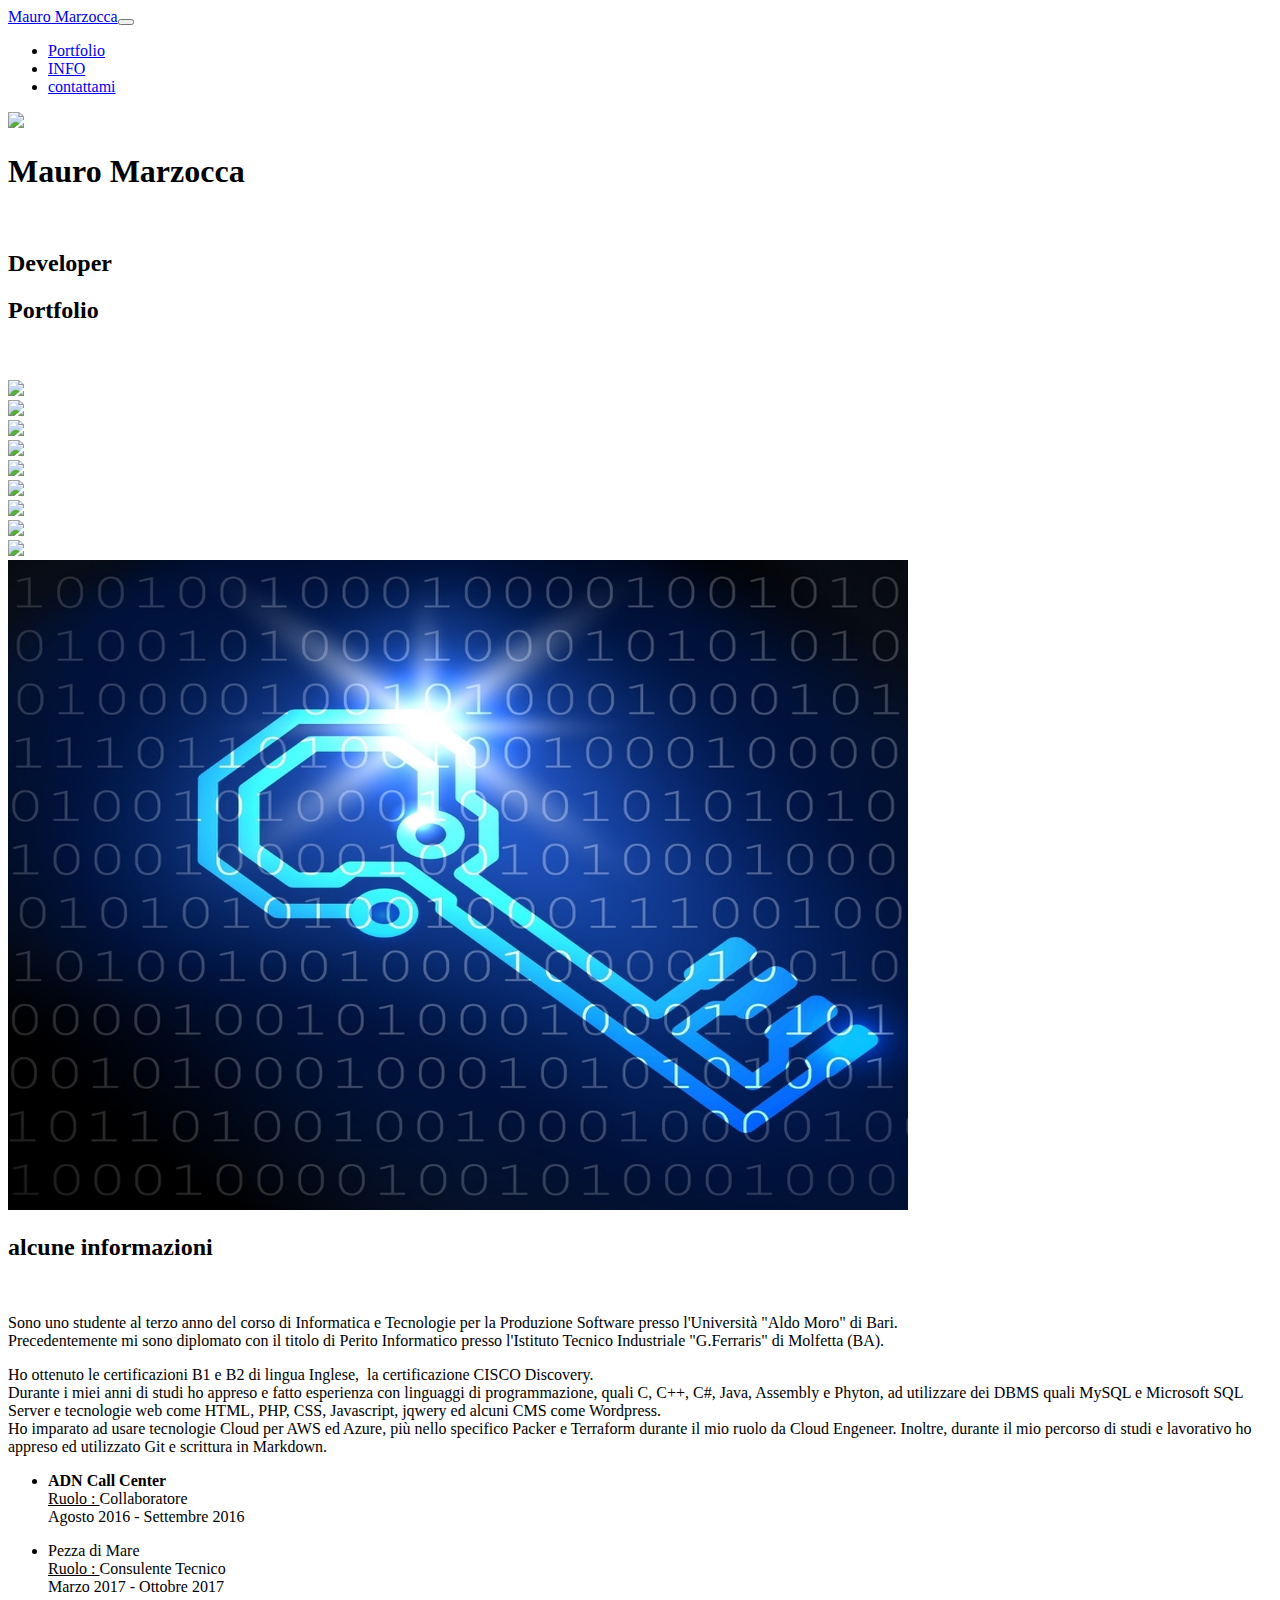
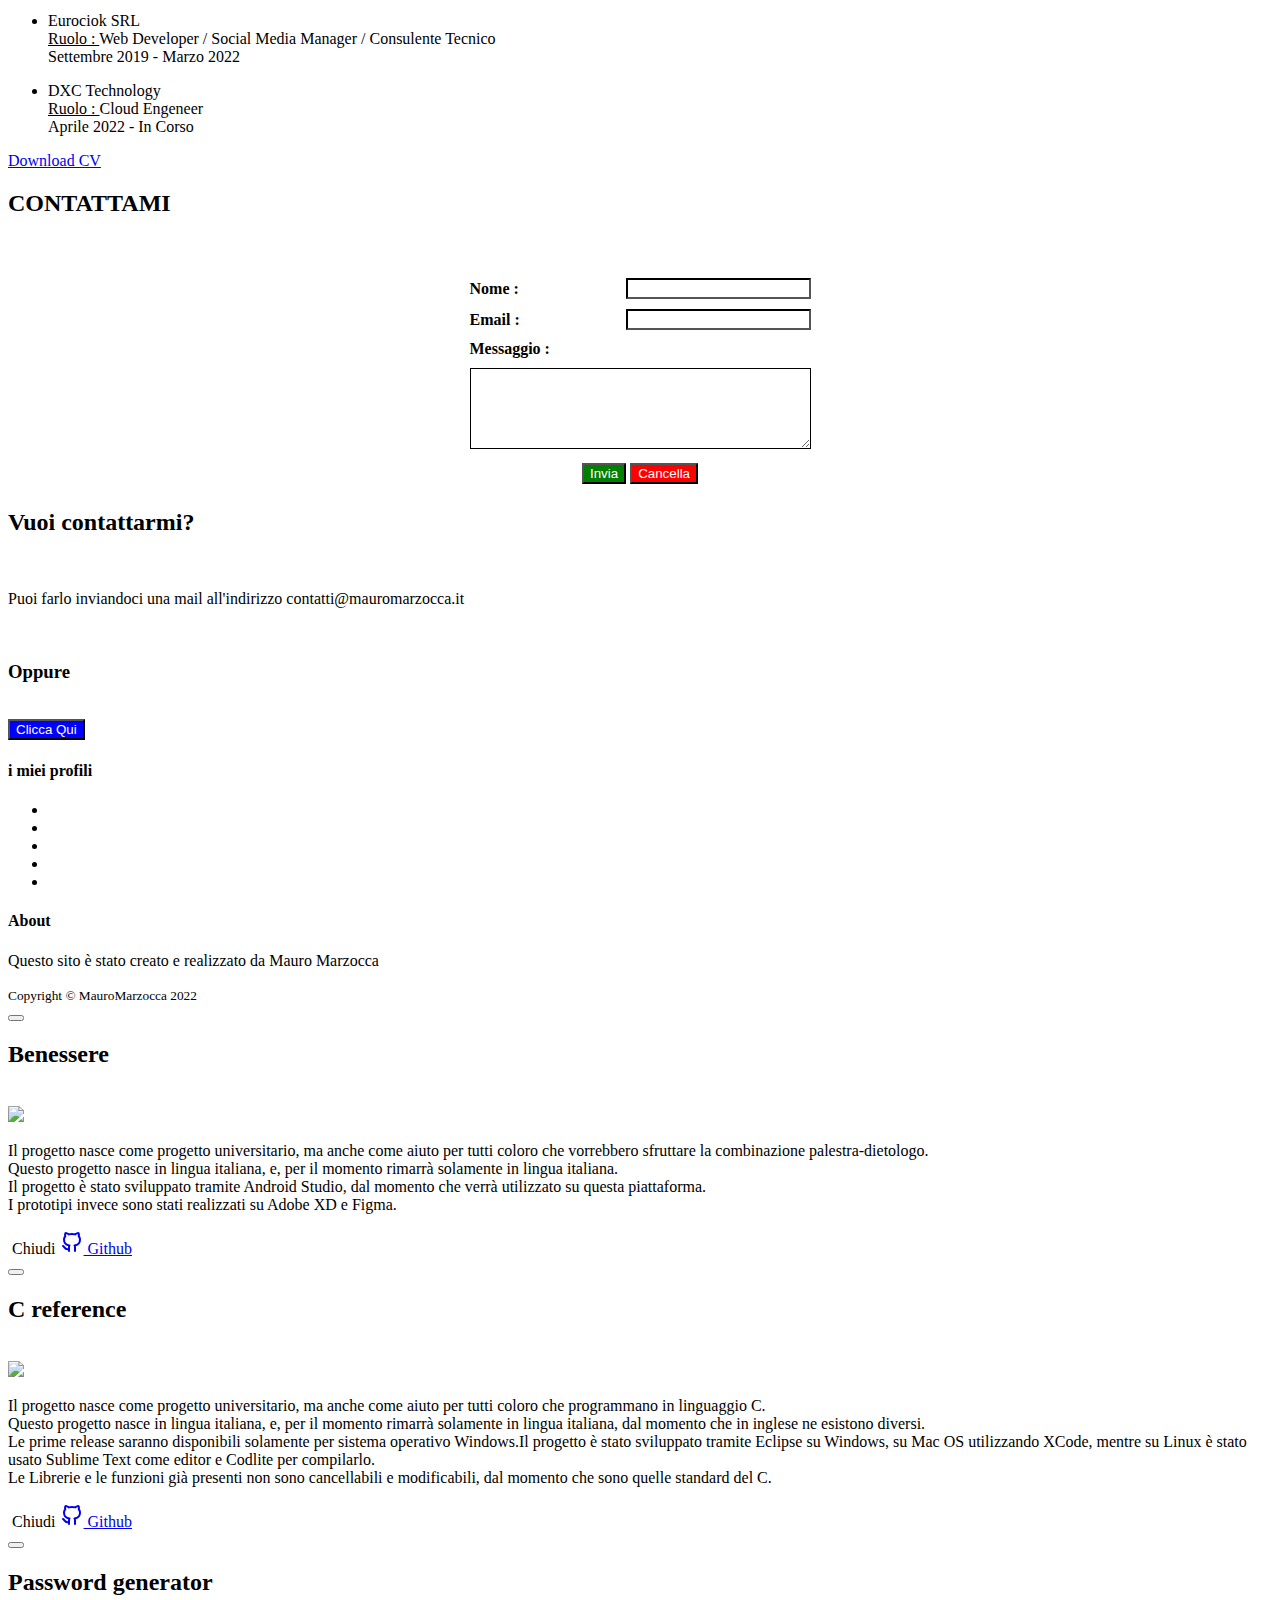
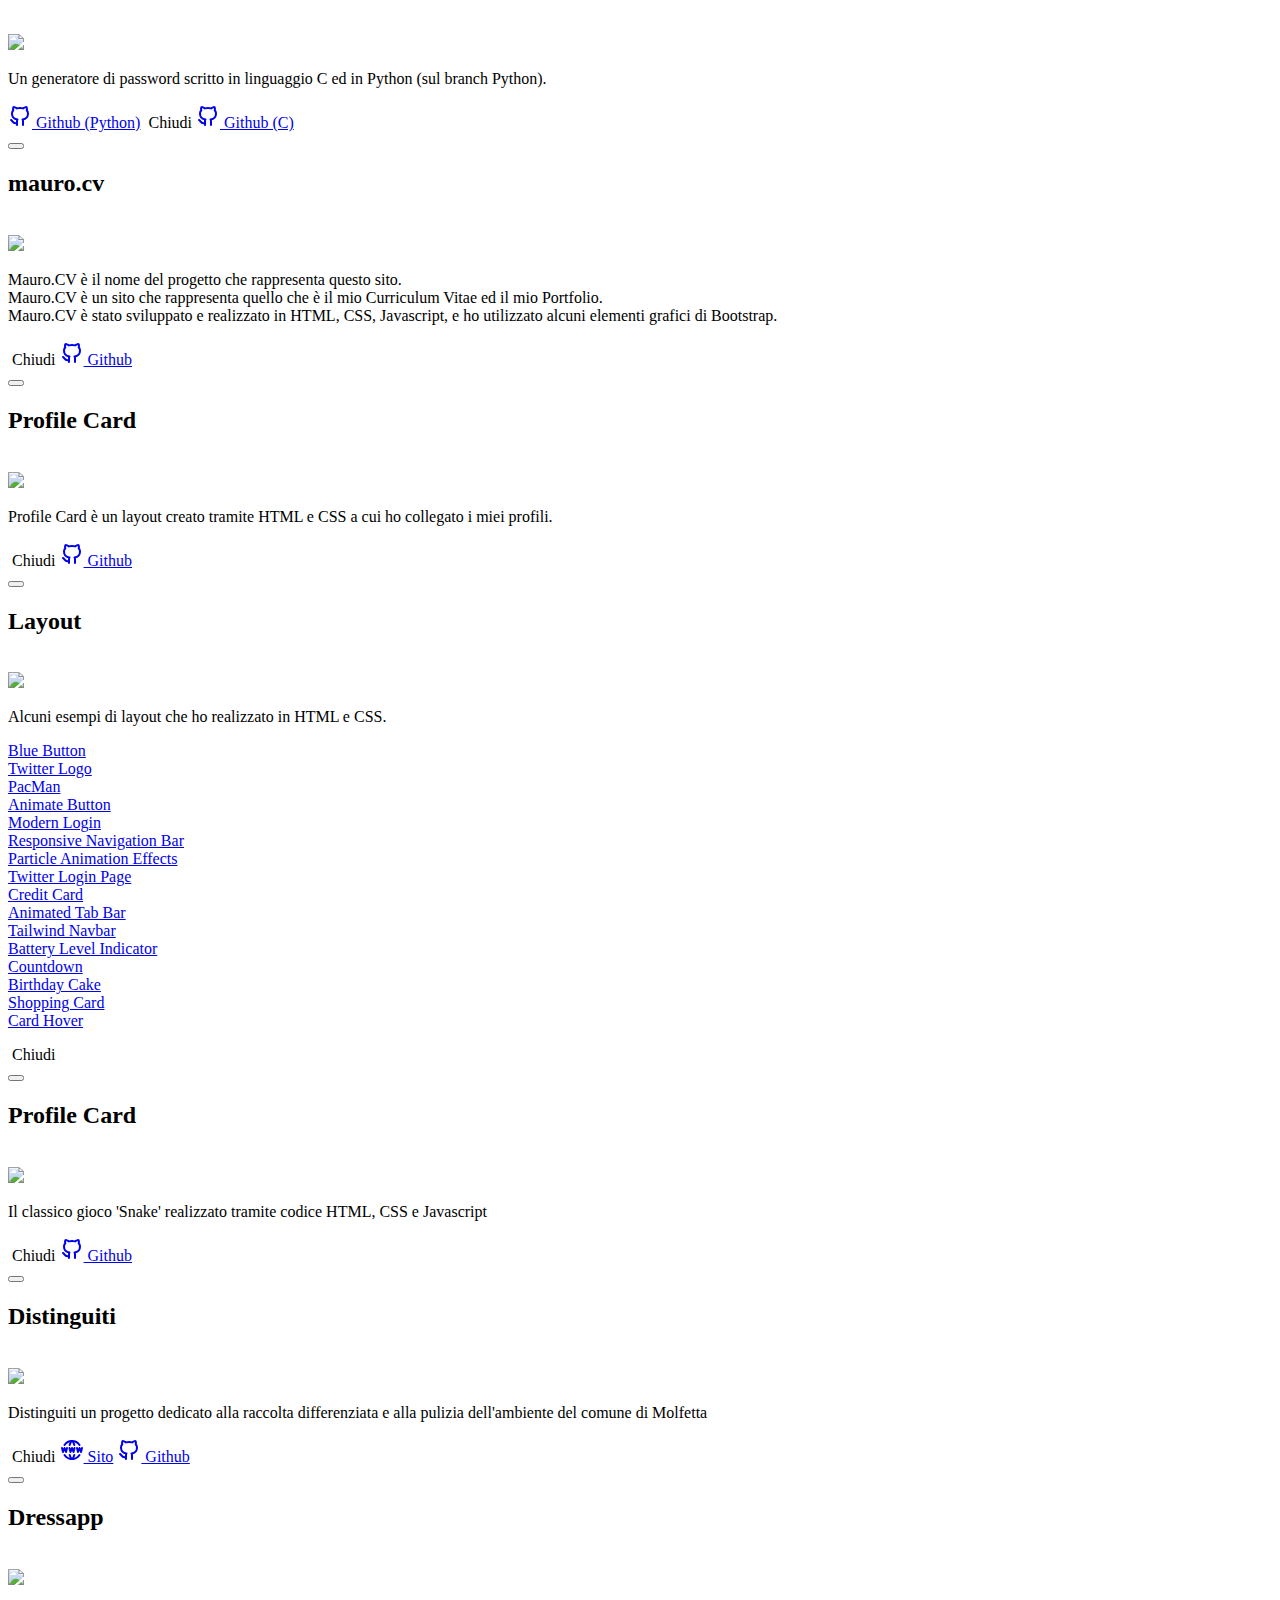
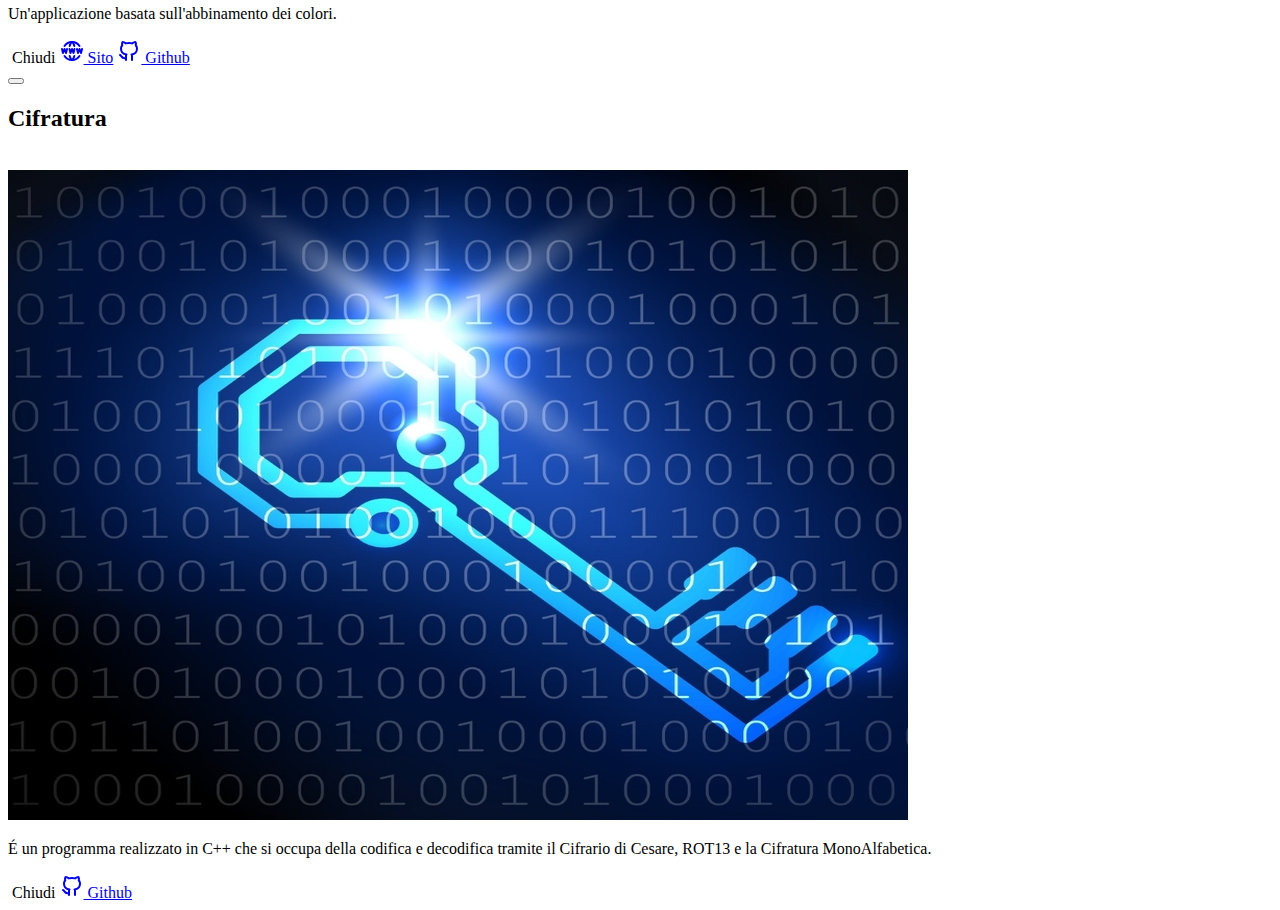
==== commit d35bba1f: "Update Project" ====
--- a/index.html
+++ b/index.html
@@ -729,6 +729,8 @@
                 </div>
             </div>
     </div>
+
+    <!-- Inizio Blocco -->
     <div class="modal text-center" role="dialog" tabindex="-1" id="portfolio-modal-10">
         <div class="modal-dialog modal-lg" role="document">
             <div class="modal-content">
@@ -738,10 +740,9 @@
                     <div class="container text-center">
                         <div class="row">
                             <div class="col-lg-8 mx-auto">
-                                <h2 class="text-uppercase text-secondary mb-0">Distinguiti</h2>
+                                <h2 class="text-uppercase text-secondary mb-0">Cifratura</h2>
                                 <br><img class="img-fluid mb-5" src="assets/img/portfolio/cifratura.png">
-                                <p class="mb-5">Distinguiti un progetto dedicato alla raccolta differenziata e alla
-                                    pulizia dell'ambiente del comune di Molfetta </p>
+                                <p class="mb-5"> É un programma realizzato in C++ che si occupa della codifica e decodifica tramite il Cifrario di Cesare, ROT13 e la Cifratura MonoAlfabetica. </p>
                             </div>
                         </div>
                     </div>
@@ -750,25 +751,7 @@
                         class="btn btn-primary btn-lg mx-auto rounded-pill portfolio-modal-dismiss" role="button"
                         data-bs-dismiss="modal">
                         <em class="fa fa-close"></em>&nbsp;Chiudi</a>
-                    <a href="https://www.distinguiti.it" target="_blank"
-                        class="btn btn-primary btn-lg mx-auto rounded-pill portfolio-modal-dismiss" role="button">
-                        <svg xmlns="http://www.w3.org/2000/svg" class="icon icon-tabler icon-tabler-world-www"
-                            width="24" height="24" viewBox="0 0 24 24" stroke-width="2" stroke="currentColor"
-                            fill="none" stroke-linecap="round" stroke-linejoin="round">
-                            <path stroke="none" d="M0 0h24v24H0z" fill="none"></path>
-                            <path d="M19.5 7a8.998 8.998 0 0 0 -7.5 -4a8.991 8.991 0 0 0 -7.484 4"></path>
-                            <path d="M11.5 3a16.989 16.989 0 0 0 -1.826 4"></path>
-                            <path d="M12.5 3a16.989 16.989 0 0 1 1.828 4.004"></path>
-                            <path d="M19.5 17a8.998 8.998 0 0 1 -7.5 4a8.991 8.991 0 0 1 -7.484 -4"></path>
-                            <path d="M11.5 21a16.989 16.989 0 0 1 -1.826 -4"></path>
-                            <path d="M12.5 21a16.989 16.989 0 0 0 1.828 -4.004"></path>
-                            <path d="M2 10l1 4l1.5 -4l1.5 4l1 -4"></path>
-                            <path d="M17 10l1 4l1.5 -4l1.5 4l1 -4"></path>
-                            <path d="M9.5 10l1 4l1.5 -4l1.5 4l1 -4"></path>
-                        </svg>
-                        </svg>
-                        Sito</a>
-                    <a href="https://github.com/mauromarzocca/Differenziami" target="_blank"
+                    <a href="https://github.com/mauromarzocca/Cifratura" target="_blank"
                         class="btn btn-primary btn-lg mx-auto rounded-pill portfolio-modal-dismiss" role="button">
                         <svg xmlns="http://www.w3.org/2000/svg" class="icon icon-tabler icon-tabler-brand-github"
                             width="24" height="24" viewBox="0 0 24 24" stroke-width="2" stroke="currentColor"
@@ -780,10 +763,12 @@
                         </svg>
                         Github</a>
                 </div>
-
-                </div>
-            </div>
-        </div>
+                </div>
+            </div>
+        </div>
+    <!-- Fine Blocco -->
+
+
     <script src="assets/bootstrap/js/bootstrap.min.js"></script>
     <script src="assets/js/freelancer.js"></script>
 </body>
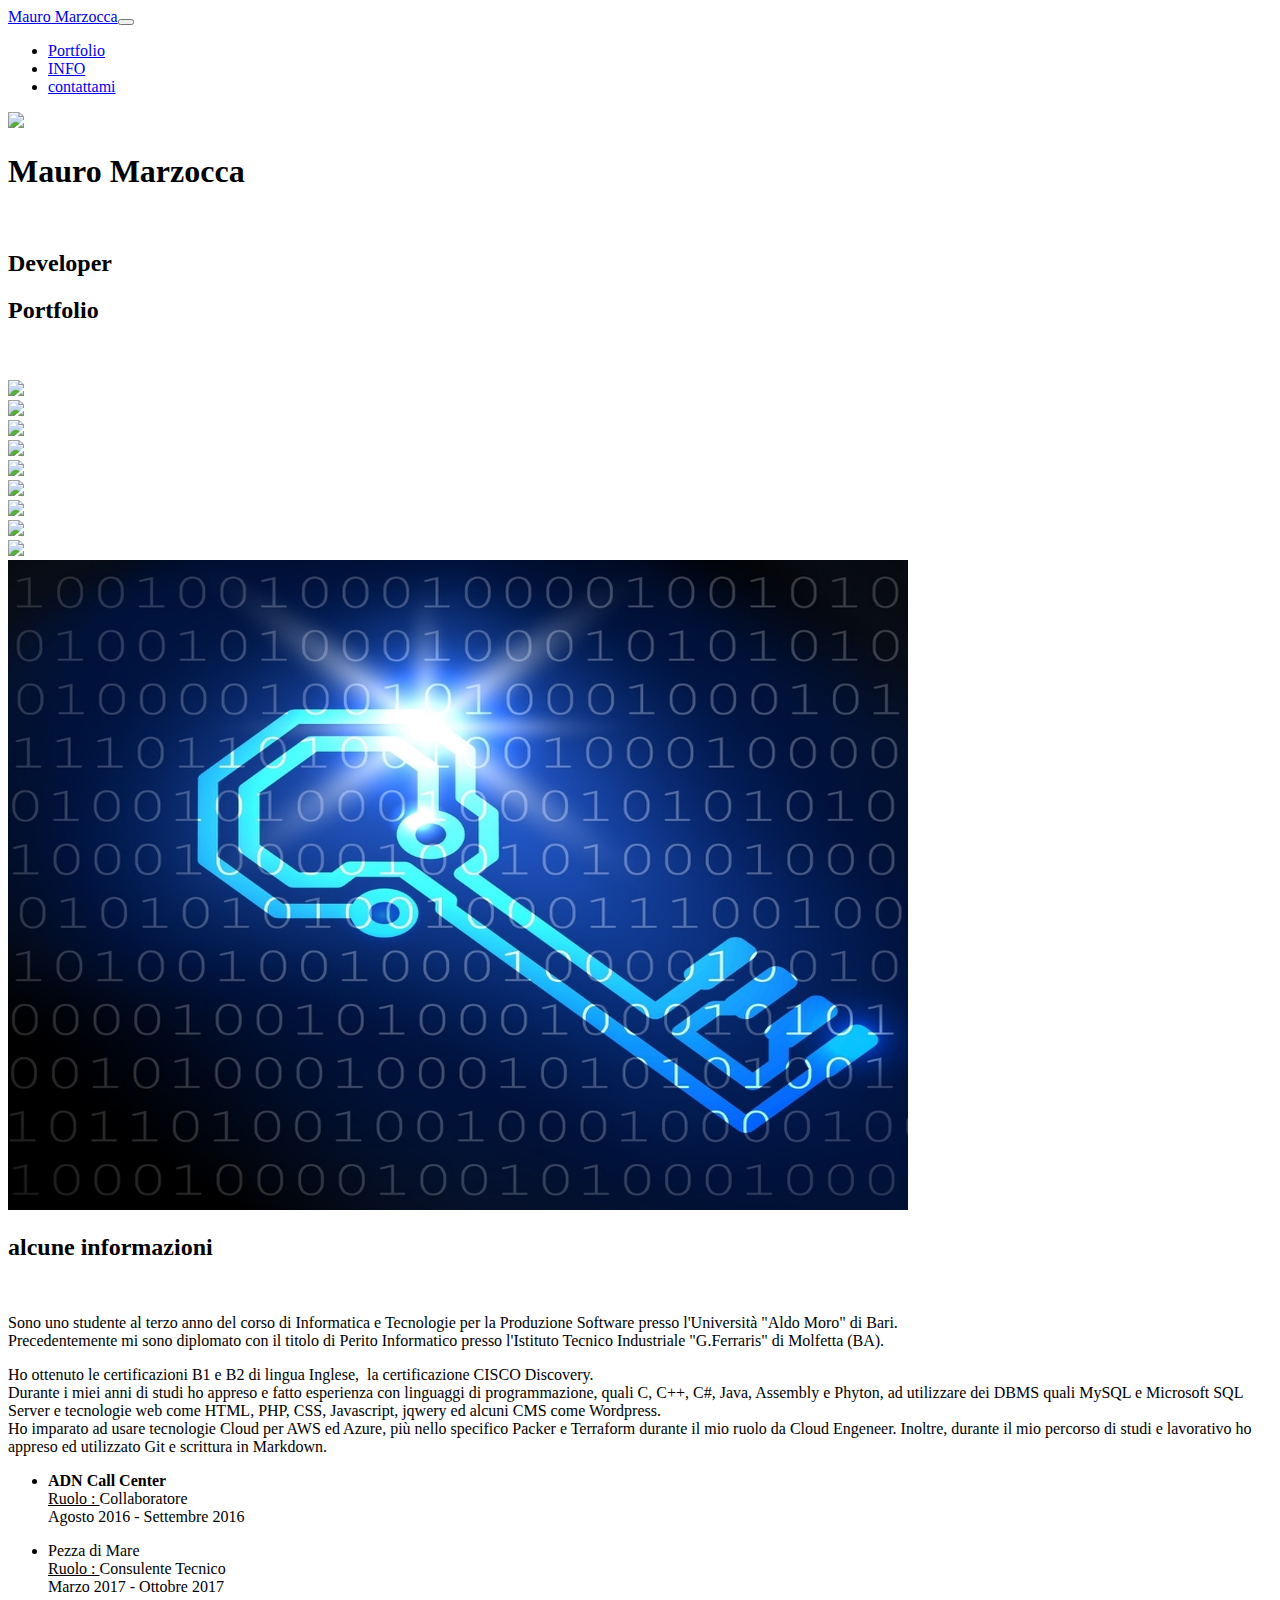
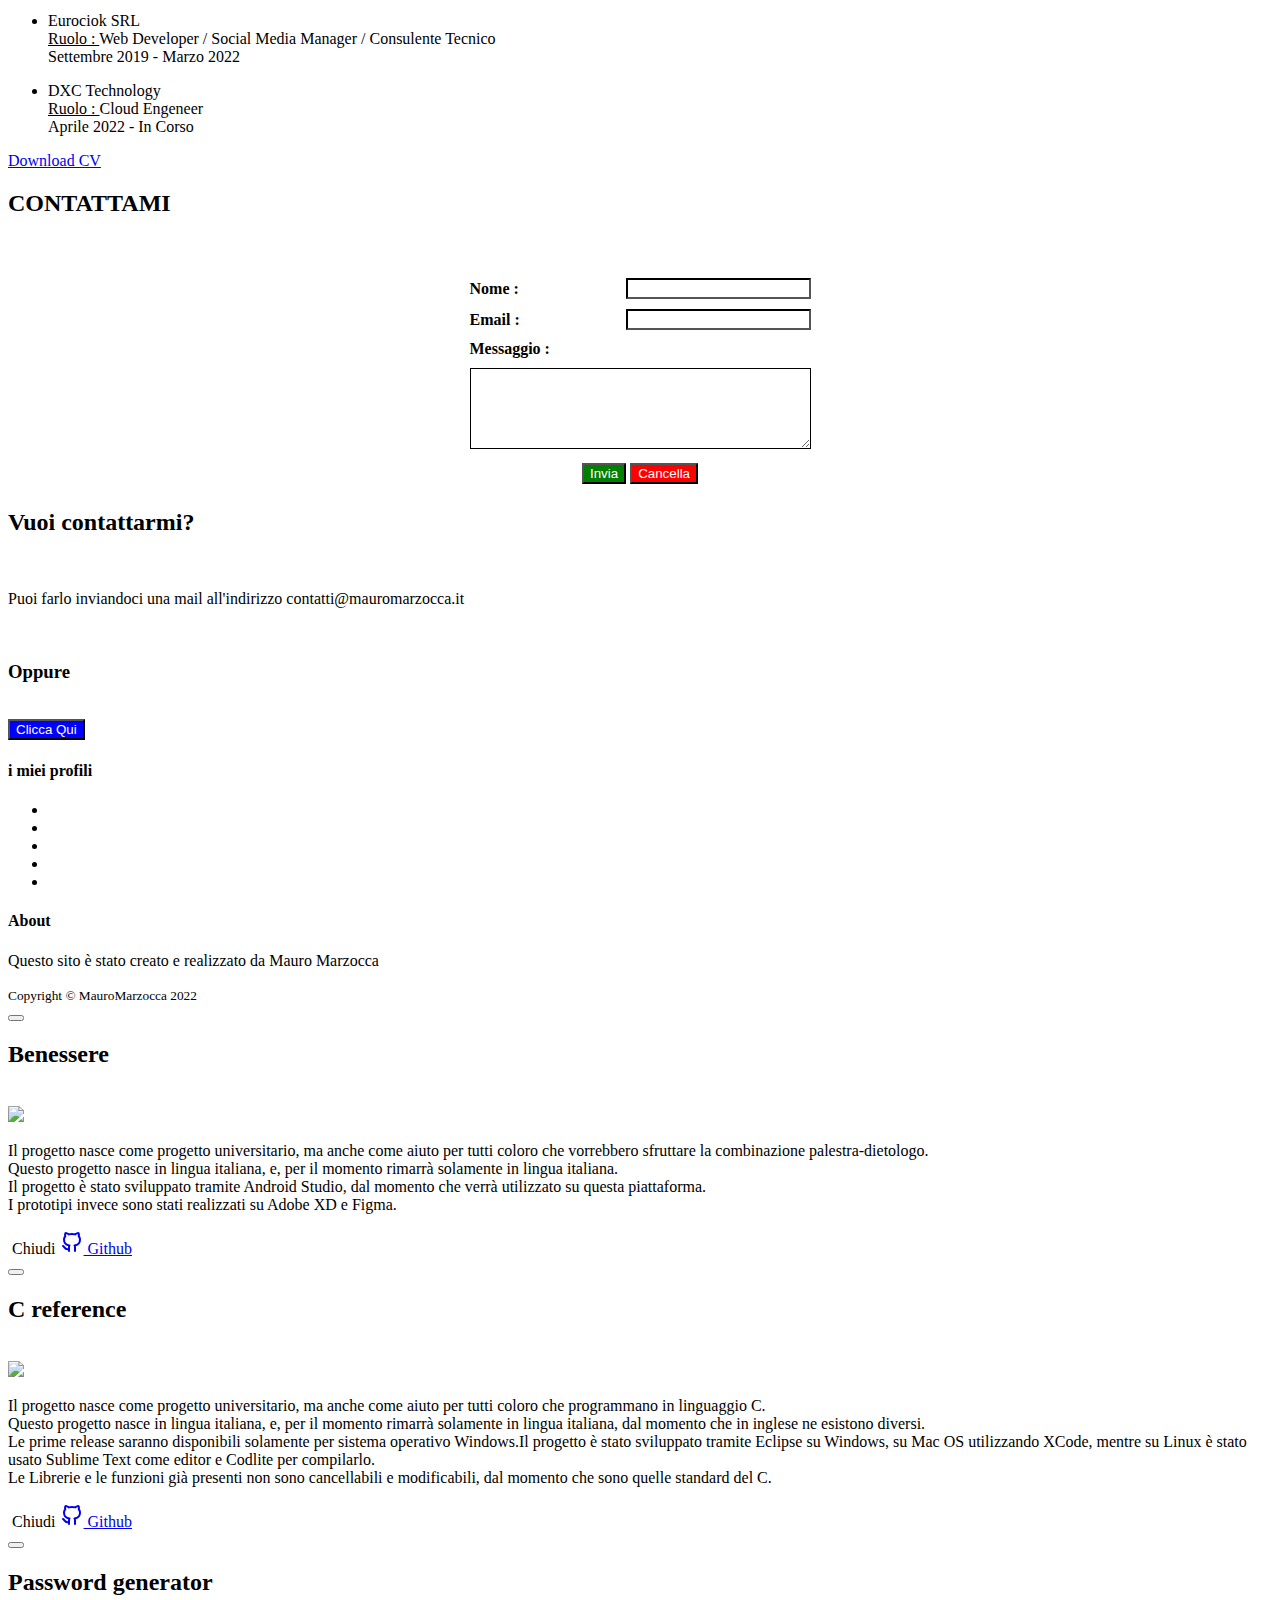
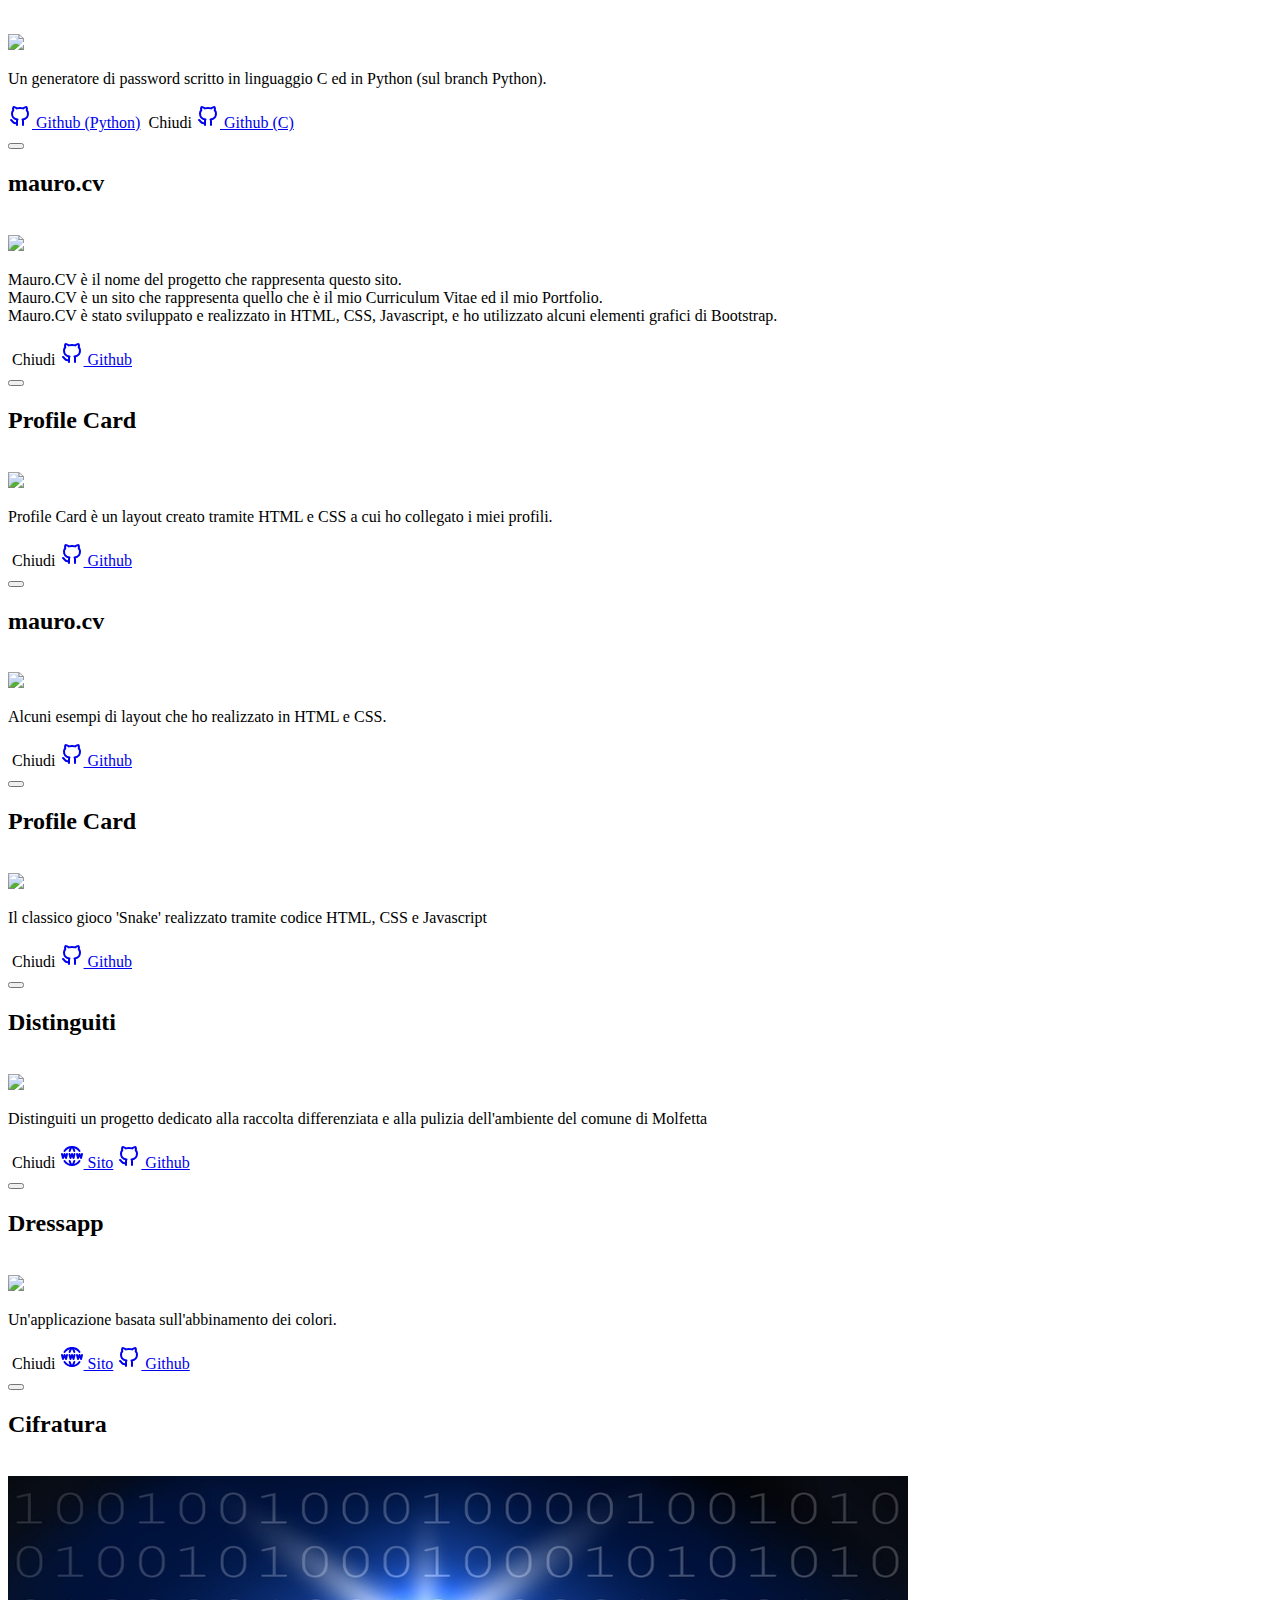
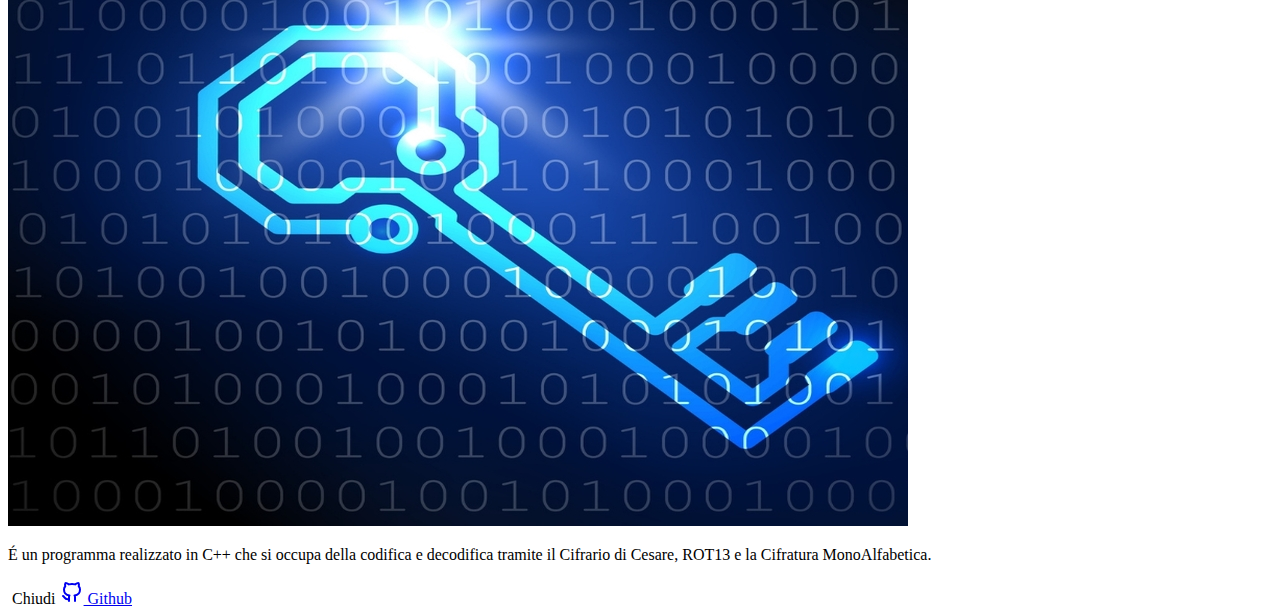
==== commit 7ebbfdce: "Update index.html" ====
--- a/index.html
+++ b/index.html
@@ -526,6 +526,7 @@
         </div>
     </div>
     </div>
+
     <div class="modal text-center" role="dialog" tabindex="-1" id="portfolio-modal-6">
         <div class="modal-dialog modal-lg" role="document">
             <div class="modal-content">
@@ -535,52 +536,34 @@
                     <div class="container text-center">
                         <div class="row">
                             <div class="col-lg-8 mx-auto">
-                                <h2 class="text-uppercase text-secondary mb-0">Layout</h2>
+                                <h2 class="text-uppercase text-secondary mb-0">mauro.cv</h2>
                                 <br><img class="img-fluid mb-5" src="assets/img/portfolio/layout.png">
-                                <p class="mb-5">Alcuni esempi di layout che ho realizzato in HTML e CSS.
-                                    <li><a href="https://github.com/mauromarzocca/Blue-Button" target="_blank">Blue
-                                            Button</a></li>
-                                    <li><a href="https://github.com/mauromarzocca/Twitter-Logo" target="_blank">Twitter
-                                            Logo</a></li>
-                                    <li><a href="https://github.com/mauromarzocca/Pacman" target="_blank">PacMan </a>
-                                    </li>
-                                    <li><a href="https://github.com/mauromarzocca/Animate-Button"
-                                            target="_blank">Animate Button</a></li>
-                                    <li><a href="https://github.com/mauromarzocca/Modern-Login" target="_blank">Modern
-                                            Login</a></li>
-                                    <li><a href="https://github.com/mauromarzocca/navigation_bar"
-                                            target="_blank">Responsive Navigation Bar</a></li>
-                                    <li><a href="https://github.com/mauromarzocca/Particle-Animation-Effects"
-                                            target="_blank">Particle Animation Effects</a></li>
-                                    <li><a href="https://github.com/mauromarzocca/twitter_login_page"
-                                            target="_blank">Twitter Login Page</a></li>
-                                    <li><a href="https://github.com/mauromarzocca/Credit-Card" target="_blank">Credit
-                                            Card</a></li>
-                                    <li><a href="https://github.com/mauromarzocca/animated-tab-bar"
-                                            target="_blank">Animated Tab Bar</a></li>
-                                    <li><a href="https://github.com/mauromarzocca/tailwind_navbar"
-                                            target="_blank">Tailwind Navbar</a></li>
-                                    <li><a href="https://github.com/mauromarzocca/battery_level_indicator"
-                                            target="_blank">Battery Level Indicator</a></li>
-                                    <li><a href="https://github.com/mauromarzocca/Countdown"
-                                            target="_blank">Countdown</a></li>
-                                    <li><a href="https://github.com/mauromarzocca/Birthday-Cake"
-                                            target="_blank">Birthday Cake</a></li>
-                                    <li><a href="https://github.com/mauromarzocca/Shopping-Card"
-                                            target="_blank">Shopping Card</a></li>
-                                    <li><a href="https://github.com/mauromarzocca/Card-Hover" target="_blank">Card
-                                            Hover</a></li>
-                                </p>
+                                <p class="mb-5">Alcuni esempi di layout che ho realizzato in HTML e CSS.</p>
                             </div>
                         </div>
                     </div>
                 </div>
                 <div class="modal-footer pb-5"><a
                         class="btn btn-primary btn-lg mx-auto rounded-pill portfolio-modal-dismiss" role="button"
-                        data-bs-dismiss="modal"><i class="fa fa-close"></i>&nbsp;Chiudi</a></div>
-            </div>
-        </div>
-    </div>
+                        data-bs-dismiss="modal">
+                        <em class="fa fa-close"></em>&nbsp;Chiudi</a>
+                    <a href="https://github.com/mauromarzocca/CV" target="_blank"
+                        class="btn btn-primary btn-lg mx-auto rounded-pill portfolio-modal-dismiss" role="button">
+                        <svg xmlns="http://www.w3.org/2000/svg" class="icon icon-tabler icon-tabler-brand-github"
+                            width="24" height="24" viewBox="0 0 24 24" stroke-width="2" stroke="currentColor"
+                            fill="none" stroke-linecap="round" stroke-linejoin="round">
+                            <path stroke="none" d="M0 0h24v24H0z" fill="none"></path>
+                            <path
+                                d="M9 19c-4.3 1.4 -4.3 -2.5 -6 -3m12 5v-3.5c0 -1 .1 -1.4 -.5 -2c2.8 -.3 5.5 -1.4 5.5 -6a4.6 4.6 0 0 0 -1.3 -3.2a4.2 4.2 0 0 0 -.1 -3.2s-1.1 -.3 -3.5 1.3a12.3 12.3 0 0 0 -6.2 0c-2.4 -1.6 -3.5 -1.3 -3.5 -1.3a4.2 4.2 0 0 0 -.1 3.2a4.6 4.6 0 0 0 -1.3 3.2c0 4.6 2.7 5.7 5.5 6c-.6 .6 -.6 1.2 -.5 2v3.5">
+                            </path>
+                        </svg>
+                        Github</a>
+                </div>
+            </div>
+        </div>
+    </div>
+
+    
     <div class="modal text-center" role="dialog" tabindex="-1" id="portfolio-modal-7">
         <div class="modal-dialog modal-lg" role="document">
             <div class="modal-content">
